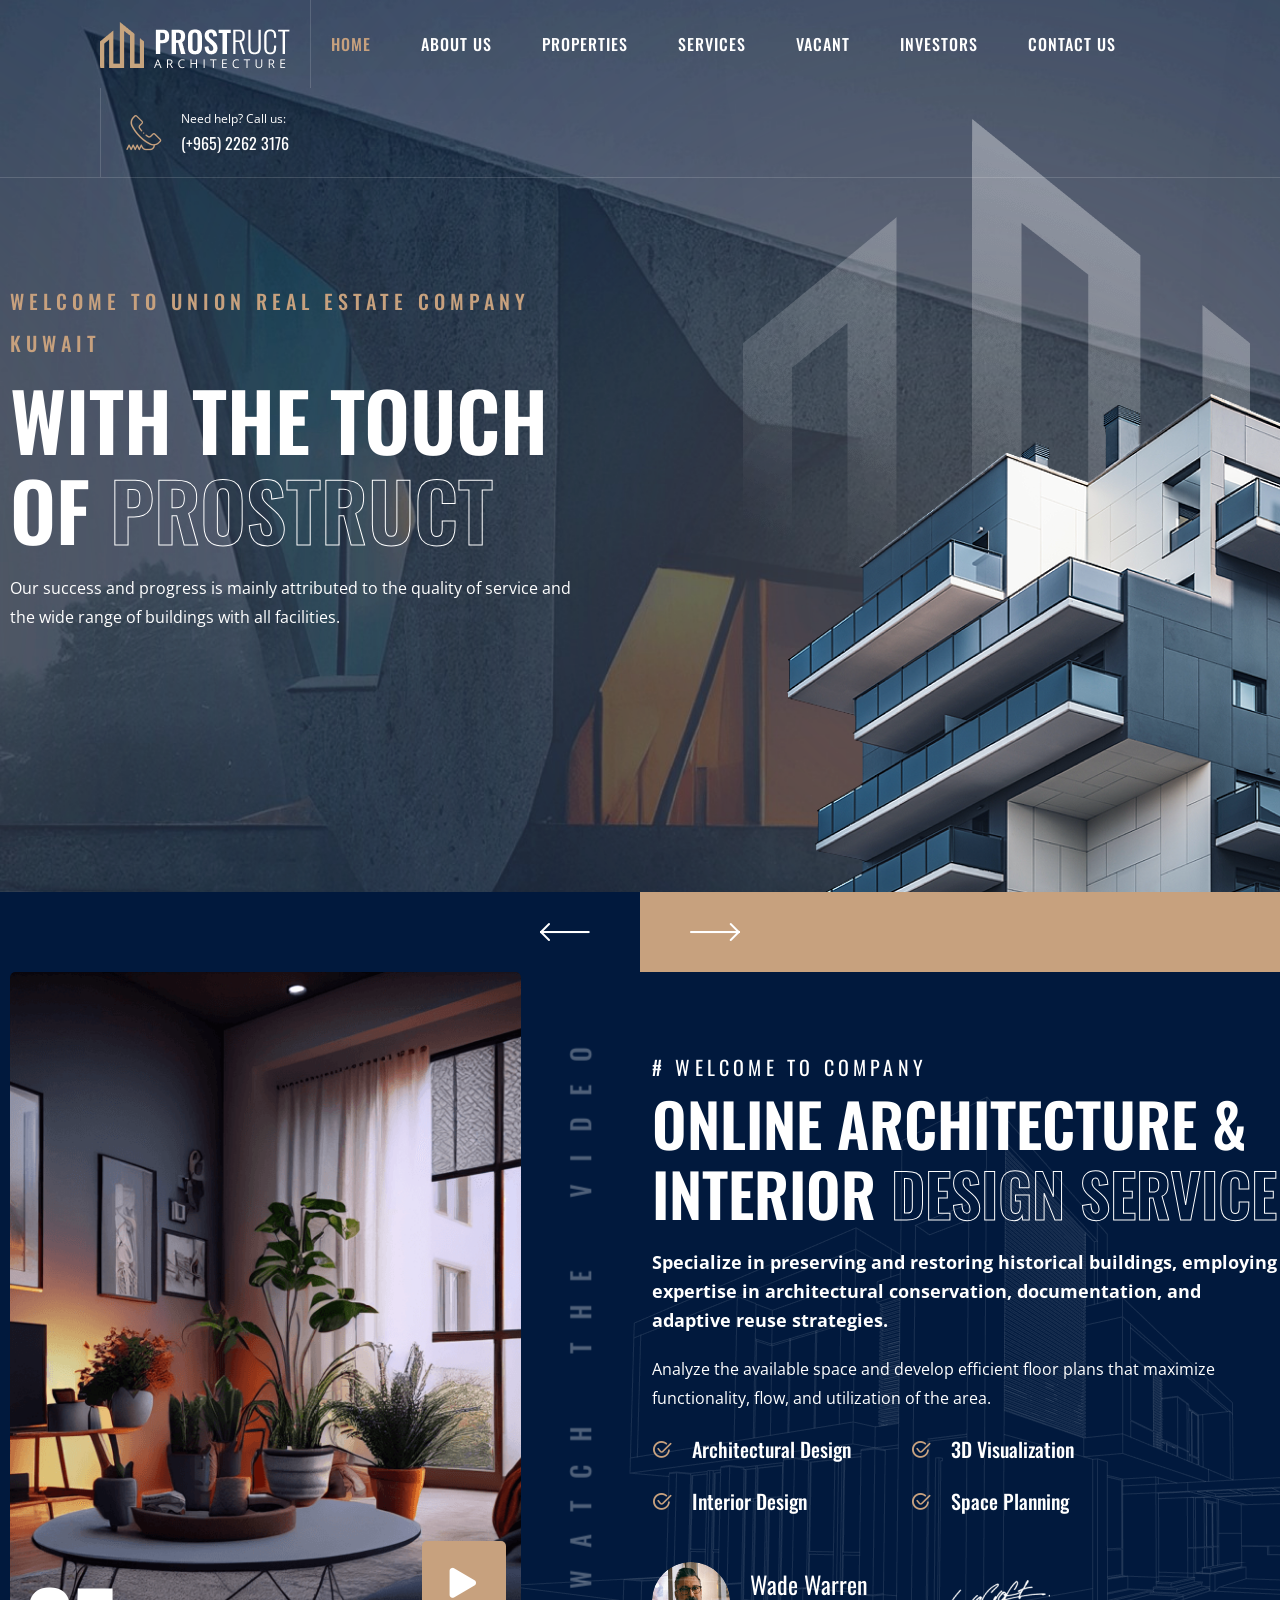
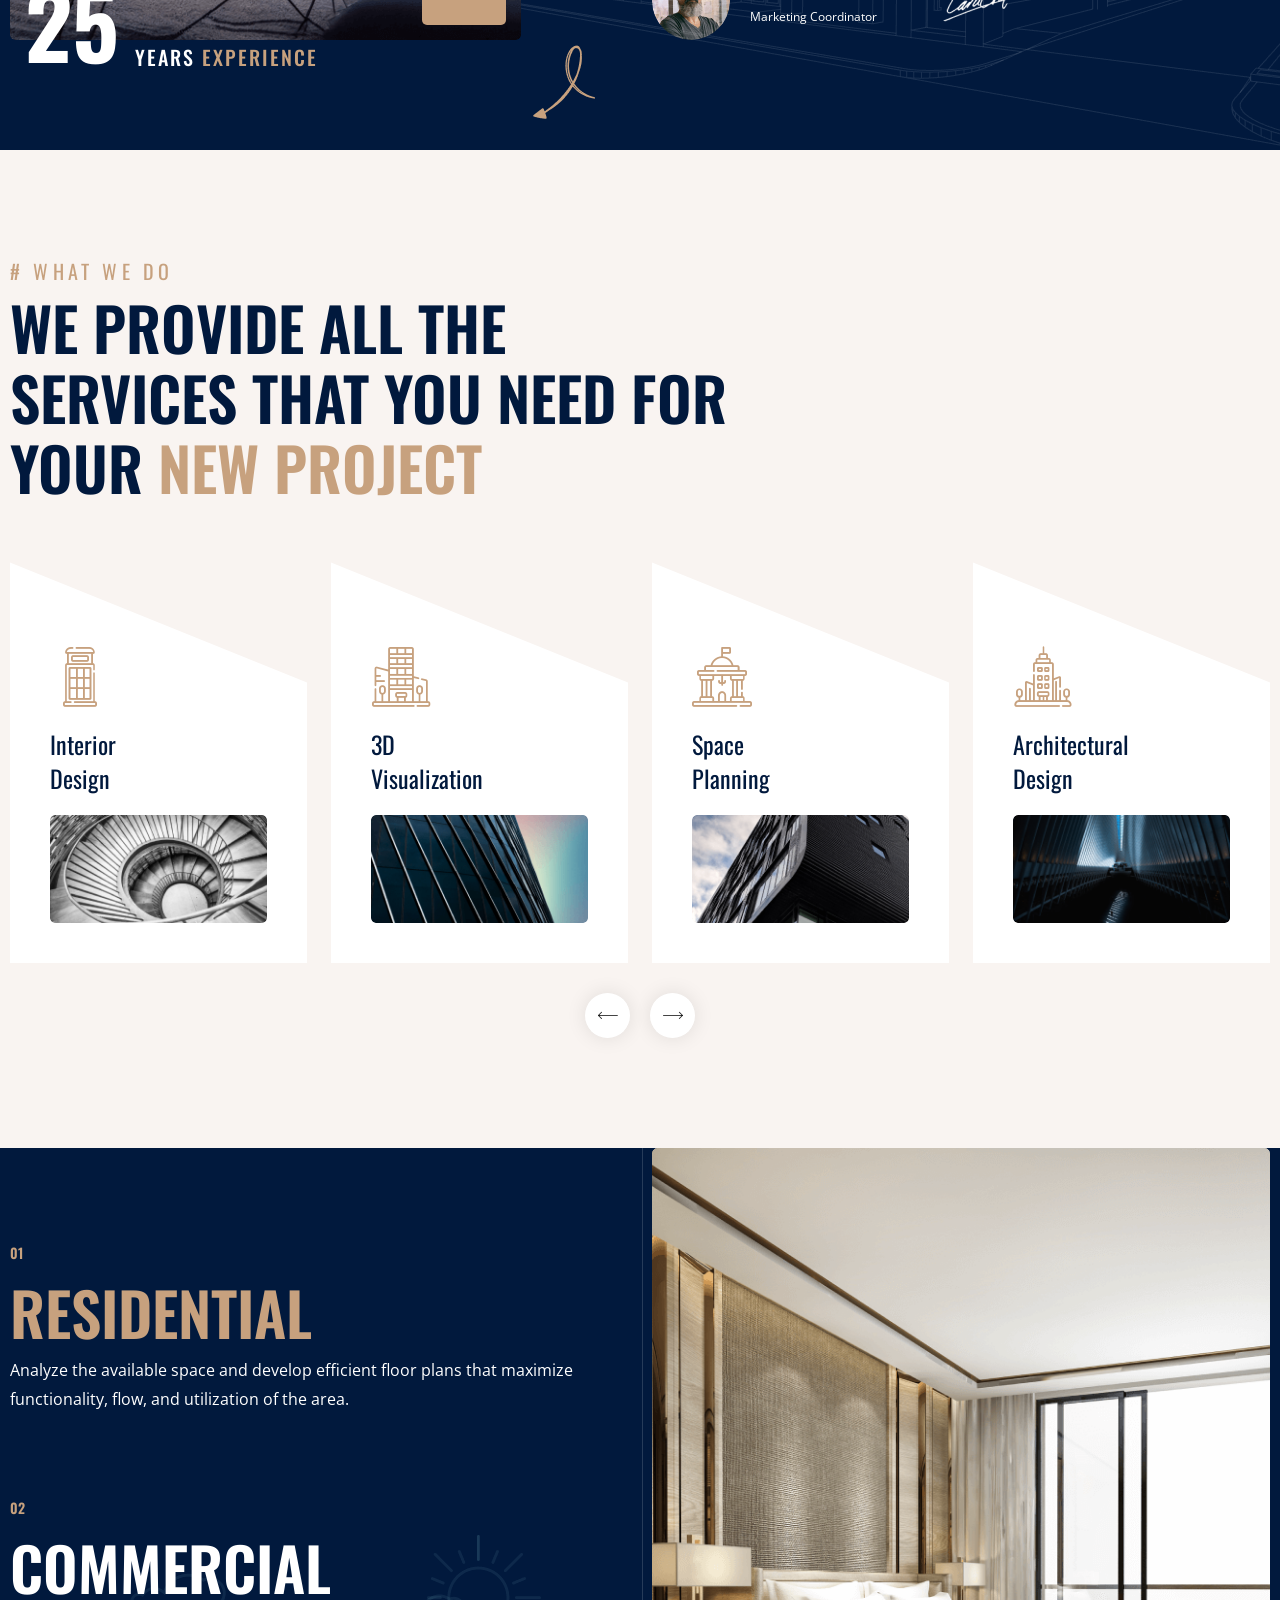
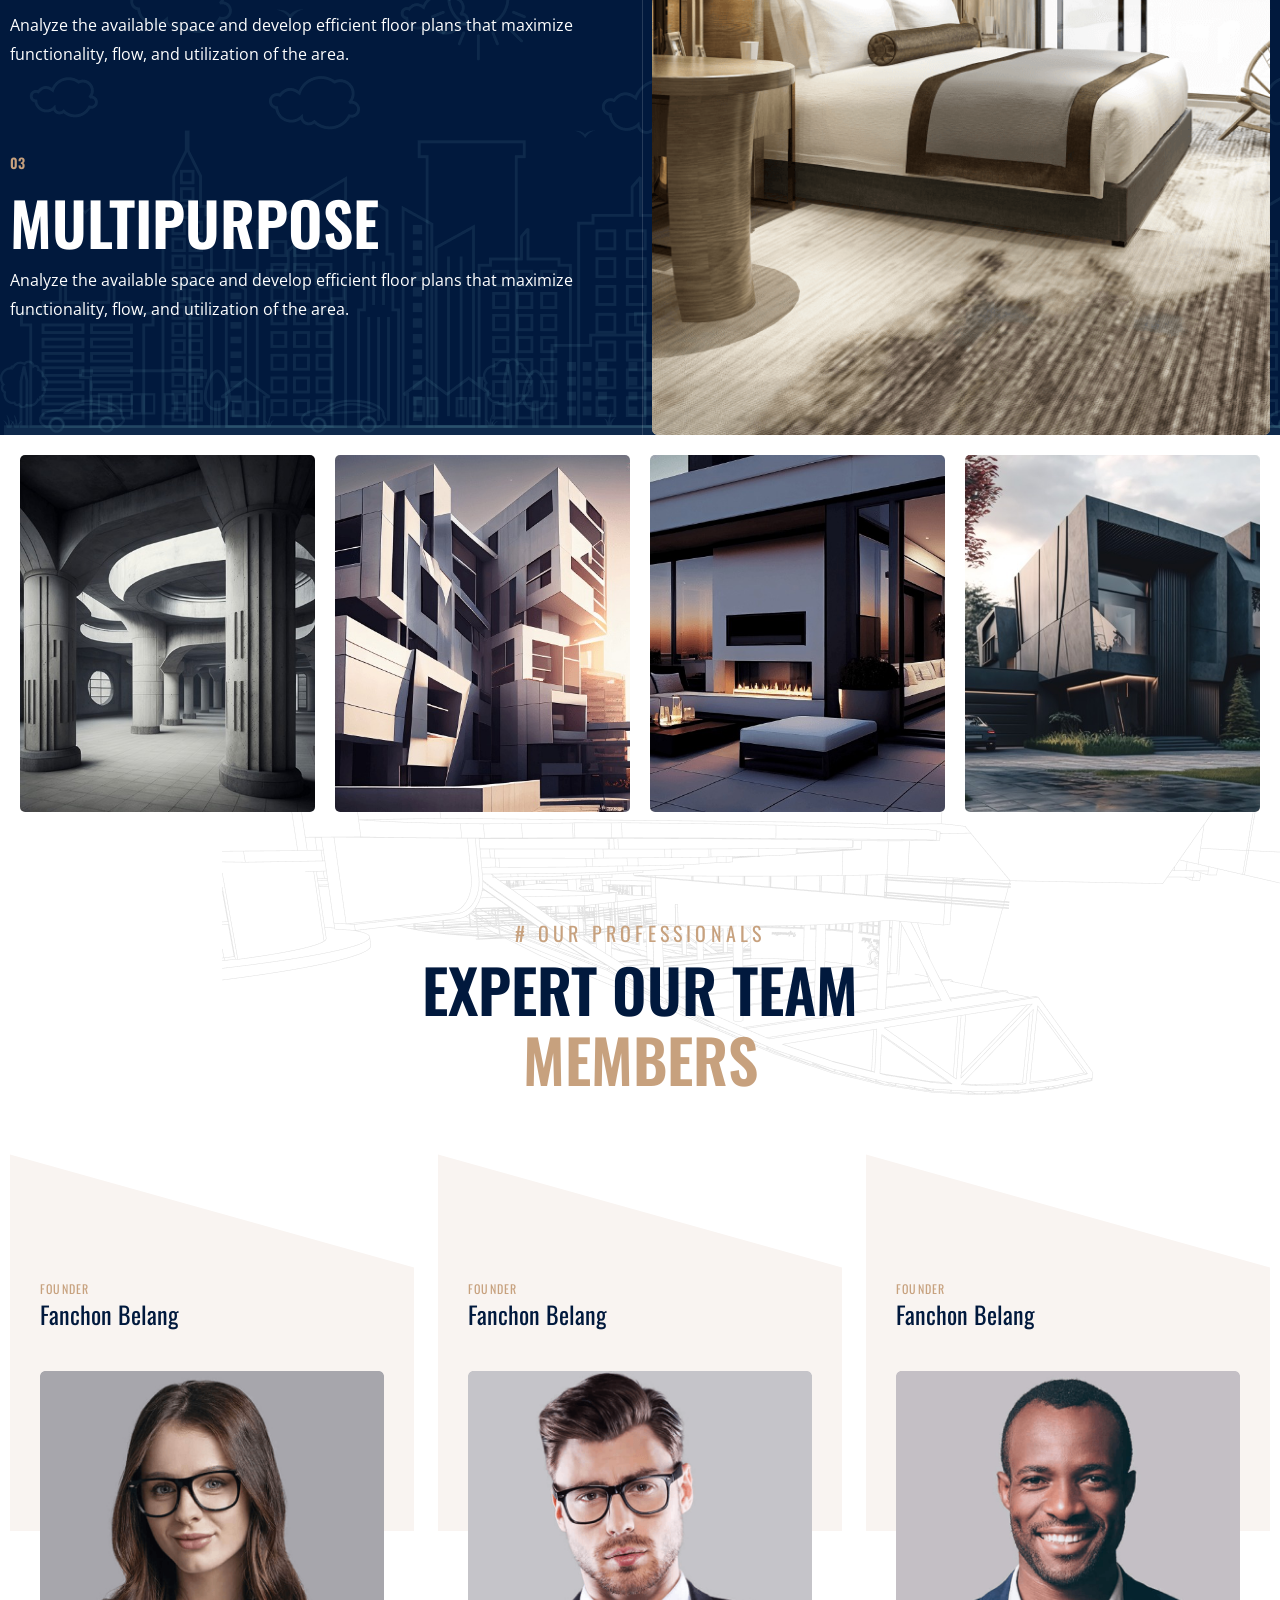
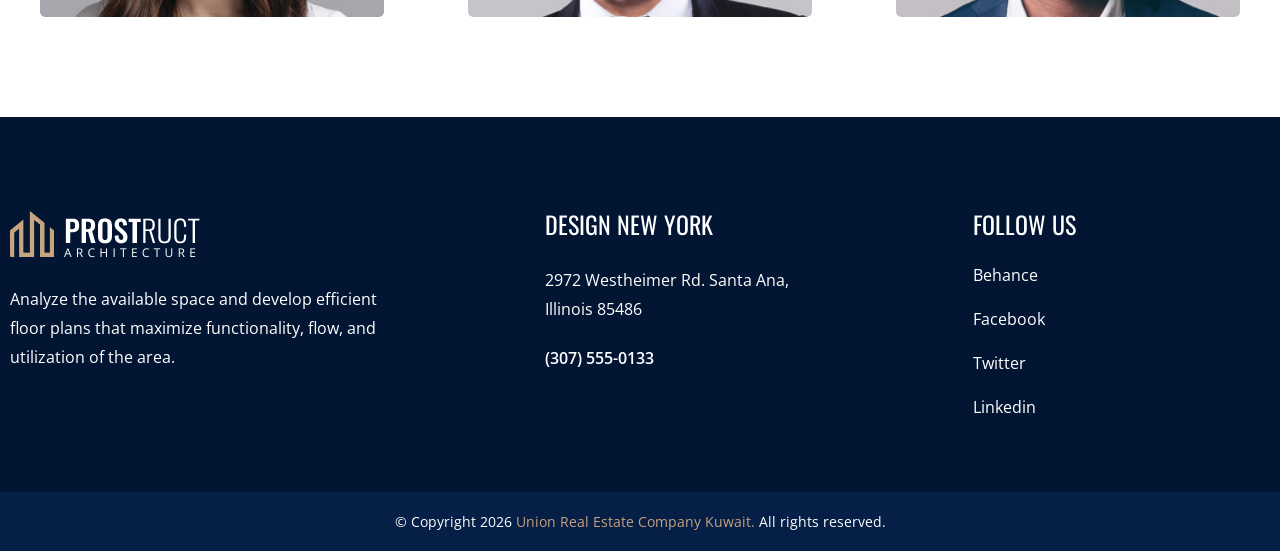
==== html/index.html @ 1178ba80 "update" ====
<!DOCTYPE html>
<html lang="en">
<head>
    <meta charset="utf-8">
    <meta http-equiv="X-UA-Compatible" content="IE=edge">
    <meta name="viewport" content="width=device-width, initial-scale=1.0, maximum-scale=1.0, user-scalable=0">

    <title>Union Real Estate Company - Kuwait</title>

    <!-- Fav Icon -->
    <link rel="icon" href="assets/images/fav-icon.png" type="image/x-icon">

    <!-- Stylesheets -->
    
    <link href="assets/css/flaticon.css" rel="stylesheet">
    <link href="assets/css/owl.css" rel="stylesheet">
    <link href="assets/css/bootstrap.css" rel="stylesheet">
    <link href="assets/css/animate.css" rel="stylesheet">
    <link href="assets/css/color.css" rel="stylesheet">
    <link href="assets/css/global.css" rel="stylesheet">
    <link href="assets/css/style.css" rel="stylesheet">
    <link href="assets/css/jquery.fancybox.min.css" rel="stylesheet">
    <link href="assets/css/responsive.css" rel="stylesheet">
    <link href="assets/css/font-awesome-all.css" rel="stylesheet">

    <!-- Google Fonts -->
    <link href="https://fonts.googleapis.com/css2?family=Oswald:wght@200;300;400;500;600;700&amp;display=swap" rel="stylesheet">
    <link href="https://fonts.googleapis.com/css2?family=Open+Sans:ital,wght@0,300;0,400;0,500;0,600;0,700;0,800;1,300;1,400;1,500;1,600;1,700;1,800&amp;display=swap" rel="stylesheet">

</head>

<!-- page wrapper -->
<body>
    <div class="boxed_wrapper home__one">
        
        <!-- preloader -->
        <div class="loader-wrap">
            <div class="preloader">
                
                <div id="handle-preloader" class="handle-preloader home-1">
                    <div class="loading">
                        <span></span>
                        <span></span>
                        <span></span>
                        <h2>URCKW</h2>
                    </div>
                </div>
            </div>
        </div>
        <!-- preloader end -->
        
        <!-- main header -->
        <header class="main-header style-one">
            <!-- header-lower -->
            <div class="header-lower">
                <div class="outer-box">
                    <div class="header___left">
                        <div class="logo-box">
                            <figure class="logo"><a href="index.html"><img src="assets/images/logo.png" alt=""></a></figure>
                        </div>
                        <div class="menu-area">
                            <!--Mobile Navigation Toggler-->
                            <div class="mobile-nav-toggler">
                                <i class="icon-bar"></i>
                                <i class="icon-bar"></i>
                                <i class="icon-bar"></i>
                            </div>
                            <nav class="main-menu navbar-expand-md navbar-light">
                                <div class="collapse navbar-collapse show clearfix" id="navbarSupportedContent">
                                    <ul class="navigation clearfix">
                                        <li><a href="index.html">Home</a></li>
                                        <li><a href="aboutus.html">About us</a></li>
                                        <li><a href="properties.html">Properties</a></li>
                                        <li><a href="services.html">Services</a></li>
                                        <li><a href="vacant.html">Vacant</a></li>
                                        <li><a href="investors.html">Investors</a></li>  
                                        <li><a href="contact.html">Contact us</a></li>     
                                    </ul>
                                </div>
                            </nav>
                        </div>
                    </div>
                    <div class="header__right">
                        <div class="header__right__button">
                            <div class="header__phone">
                                <div class="header__phone__icon">
                                    <i class="icon-57"></i>
                                </div>
                                <div class="header__phone__text">
                                    <span>Need help?  Call us: </span>
                                    <p>(+965) 2262 3176</p>  
                                </div>
                            </div>
                        </div>
                    </div>
                </div>
            </div>

            <!--sticky Header-->
            <div class="sticky-header">
                <div class="auto_container">
                    <div class="outer-box">
                        <div class="logo-box">
                            <figure class="logo"><a href="index.html"><img src="assets/images/logo.png" alt=""></a></figure>
                        </div>
                        <div class="menu-area">
                            <nav class="main-menu clearfix">
                                <!--Keep This Empty / Menu will come through Javascript-->
                            </nav>
                        </div>
                    </div>
                </div>
            </div>
        </header>
        <!-- main-header end -->

        <!-- Mobile Menu  -->
        <div class="mobile-menu">
            <div class="menu-backdrop"></div>
            <div class="close-btn"><i class="fas fa-times"></i></div>
            <nav class="menu-box">
                <div class="nav-logo"><a href="index.html"><img src="assets/images/logo.png" alt="" title=""></a></div>
                <div class="menu-outer"><!--Here Menu Will Come Automatically Via Javascript / Same Menu as in Header--></div>
                <div class="contact-info">
                    <h4>Contact Info</h4>
                    <ul>
                        <li>Chicago 12, Melborne City, USA</li>
                        <li><a href="tel:+8801682648101">+88 01682648101</a></li>
                        <li><a href="mailto:info@example.com">info@example.com</a></li>
                    </ul>
                </div>
                <div class="social-links">
                    <ul class="clearfix">
                        <li><a href="index.html"><span class="fab fa-twitter"></span></a></li>
                        <li><a href="index.html"><span class="fab fa-facebook-square"></span></a></li>
                        <li><a href="index.html"><span class="fab fa-pinterest-p"></span></a></li>
                        <li><a href="index.html"><span class="fab fa-instagram"></span></a></li>
                        <li><a href="index.html"><span class="fab fa-youtube"></span></a></li>
                    </ul>
                </div>
            </nav>
        </div>
        <!-- End Mobile Menu -->

        <!-- banner-one -->
        <section class="banner style__one" >
            <div class="banner-carousel owl-theme owl-carousel owl-dots-none" style="background-image: url(assets/images/banner/banner-01.jpg);">
                <div class="slide-item">
                    <div class="slide__item__content" >
                        <div class="banner__left__content">
                            <div class="container__xxl">
                                <div class="content-inner">
                                    <div class="col-xl-6">
                                        <div class="content__box">
                                            <div class="sub__title">
                                                <h6>welcome to Union Real Estate Company Kuwait</h6>
                                            </div>
                                            <h1>With The Touch <br> of <span>prostruct</span></h1>
                                            <p>Established to provide reliable, quality houses and services in the Kuwaiti Real Estate sector.</p>
                                        </div>
                                    </div>
                                </div>
                                <figure class="image-box style-two">
                                    <img src="assets/images/banner/shape-01.png" alt="">
                                </figure>  
                                <figure class="image-box style-one">
                                    <img src="assets/images/banner/banner-02.png" alt="">
                                </figure>  
                            </div>
                        </div>
                    </div>
                </div>
                <div class="slide-item">
                    <div class="slide__item__content">
                        <div class="banner__left__content">
                            <div class="container__xxl">
                                <div class="content-inner">
                                    <div class="col-xl-6">
                                        <div class="content__box">
                                            <div class="sub__title">
                                                <h6>welcome to Union Real Estate Company Kuwait</h6>
                                            </div>
                                            <h1>With The Touch <br> of <span>prostruct</span></h1>
                                            <p>Our success and progress is mainly attributed to the quality of service and the wide range of buildings with all facilities.</p>
                                        </div>
                                    </div>
                                </div>
                                <figure class="image-box style-two">
                                    <img src="assets/images/banner/shape-01.png" alt="">
                                </figure> 
                                <figure class="image-box style-one">
                                    <img src="assets/images/banner/banner-02.png" alt="">
                                </figure>    
                            </div>
                        </div>
                    </div>
                </div>
                <div class="slide-item">
                    <div class="slide__item__content">
                        <div class="banner__left__content">
                            <div class="container__xxl">
                                <div class="anim-icon">
                                    <div class="icon icons-1 "  style="background-image: url(assets/images/banner/shape-01.png);"></div>
                                </div>
                                <div class="content-inner">
                                    <div class="col-xl-6">
                                        <div class="content__box">
                                            <div class="sub__title">
                                                <h6>welcome to Union Real Estate Company Kuwait</h6>
                                            </div>
                                            <h1>With The Touch <br> of <span>prostruct</span></h1>
                                            <p>The high level of dedication and integrity offered to our clients resulted in expanding our business and focus towards new achievements.</p>
                                        </div>
                                    </div>
                                </div>
                                <figure class="image-box style-two">
                                    <img src="assets/images/banner/shape-01.png" alt="">
                                </figure> 
                                <figure class="image-box style-one">
                                    <img src="assets/images/banner/banner-02.png" alt="">
                                </figure>    
                            </div>
                        </div>
                    </div>
                </div>
            </div>
        </section>
        <!-- banner-one -->

        <!-- company-section -->
        <section class="company___section">
            <div class="anim-icon">
                <div class="parallax-scene parallax-scene-1" >
                    <div data-depth="0.30" class="icon layer-bg" style="background-image:url(assets/images/shapes/shape-01.png)"></div>
                </div>
            </div>
            <div class="auto_container">
                <div class="row">
                    <div class="col-lg-6 col-md-12">
                        <div class="row">
                            <div class="col-lg-10">
                                <div class="company___left">
                                    <div class="inner__box">
                                        <div class="image__box">
                                            <figure class="image">
                                                <img src="assets/images/resource/welcome.png" alt="">
                                            </figure>
                                        </div>
                                    </div>
                                    <div class="vedio__button">
                                        <a href="https://www.youtube.com/watch?v=qN3OueBm9F4&amp;feature=emb_title" class="lightbox-image video-btn" data-caption=""><span class="icon-63"></span></a>
                                    </div>
                                    <div class="year">
                                        <h1>25</h1>
                                        <h5>Years <span>Experience</span> </h5>
                                    </div>
                                </div>
                            </div>
                            <div class="col-lg-2 pl-0">
                                <div class="watch__right">
                                    <div class="watch__vedio">
                                        <h4>watch </h4>
                                        <h4> the </h4>
                                        <h4> Video</h4>
                                    </div>
                                    <div class="anim-icon">
                                        <div class="icon icons-1 float-bob-y" style="background-image: url(assets/images/icons/icon-01.png);"></div>
                                    </div>
                                </div>
                            </div>
                        </div>
                    </div>
                    <div class="col-lg-6 col-md-12 pr-0">
                        <div class="company___right__p">
                            <div class="company___right">
                                <div class="sub__title__one">
                                    <h6># welcome to company</h6>
                                </div>
                                <div class="main__title__one">
                                    <h2>Online architecture & interior <span>Design Service</span> </h2>
                                </div>
                                <div class="bold___text">
                                    <p>Specialize in preserving and restoring historical buildings, employing expertise in architectural conservation, documentation, and adaptive reuse strategies.</p>
                                </div>
                                <div class="normal__text">
                                    <p>Analyze the available space and develop efficient floor plans that maximize functionality, flow, and utilization of the area. </p>
                                </div>
                                <div class="desing__list">
                                    <ul>
                                        <li><i class="icon-43"></i> Architectural Design</li>
                                        <li><i class="icon-43"></i> Interior Design</li>
                                    </ul>
                                    <ul>
                                        <li><i class="icon-43"></i> 3D Visualization</li>
                                        <li><i class="icon-43"></i> Space Planning</li>
                                    </ul>
                                </div>
                                <div class="company__man__info">
                                    <div class="man__pic__name">
                                        <div class="man___image">
                                            <figure>
                                                <img src="assets/images/resource/man-01.png" alt="">
                                            </figure>
                                        </div>
                                        <div class="man__name">
                                            <h4>Wade Warren</h4>
                                            <p>Marketing Coordinator</p>
                                        </div>
                                    </div>
                                    <div class="man__signature">
                                        <figure>
                                            <img src="assets/images/resource/signature.png" alt="">
                                        </figure>
                                    </div>
                                </div>
                            </div>
                        </div>
                    </div>
                </div>
            </div>
        </section>
        <!-- company-section-end -->

        <!-- what-we-section -->
        <section class="what__we__do see__pad">
            <div class="auto_container">
                <div class="row">
                    <div class="col-lg-7 col-md-12 pr-0">
                        <div class="main__sub__title">
                            <h6># What We Do</h6>
                        </div>
                        <div class="main__title">
                            <h2>We provide all the services that you need for your <span> new project</span></h2>
                        </div>
                    </div>
                </div>
                <div class="what-carousel owl-carousel owl-theme  nav-style-one owl-loaded owl-drag">
                    <div class="what__content__data">
                        <div class="what__content">
                            <div class="what__icon">
                                <i class="icon-28"></i>
                            </div>
                            <div class="what___text">
                                <h4>Architectural <br> Design</h4>
                            </div>
                            <div class="what__image">
                                <figure>
                                    <img src="assets/images/resource/what-01.png" alt="">
                                </figure>
                            </div>
                            <div class="what__lower__content">
                                <a href="#"><i class="icon-60"></i></a>
                            </div>
                        </div>
                    </div>
                    <div class="what__content__data">
                        <div class="what__content">
                            <div class="what__icon">
                                <i class="icon-13"></i>
                            </div>
                            <div class="what___text">
                                <h4>Interior <br> Design </h4>
                            </div>
                            <div class="what__image">
                                <figure>
                                    <img src="assets/images/resource/what-02.png" alt="">
                                </figure>
                            </div>
                            <div class="what__lower__content">
                                <a href="#"><i class="icon-60"></i></a>
                            </div>
                        </div>
                    </div>
                    <div class="what__content__data">
                        <div class="what__content">
                            <div class="what__icon">
                                <i class="icon-47"></i>
                            </div>
                            <div class="what___text">
                                <h4>3D <br> Visualization </h4>
                            </div>
                            <div class="what__image">
                                <figure>
                                    <img src="assets/images/resource/what-03.png" alt="">
                                </figure>
                            </div>
                            <div class="what__lower__content">
                                <a href="#"><i class="icon-60"></i></a>
                            </div>
                        </div>
                    </div>
                    <div class="what__content__data">
                        <div class="what__content">
                            <div class="what__icon">
                                <i class="icon-45"></i>
                            </div>
                            <div class="what___text">
                                <h4>Space <br> Planning </h4>
                            </div>
                            <div class="what__image">
                                <figure>
                                    <img src="assets/images/resource/what-04.png" alt="">
                                </figure>
                            </div>
                            <div class="what__lower__content">
                                <a href="#"><i class="icon-60"></i></a>
                            </div>
                        </div>
                    </div>
                </div>
            </div>
        </section>
        <!-- what-we-section-end -->

        <!-- residential-tab-section -->
        <section class="residential__tab"> 
            <div class="anim-icon">
                <div class="icon__layer" style="background-image:url(assets/images/shapes/shape-02.png)"></div>
            </div>
            <div class="auto_container">
                <div class="tabs-box">
                    <div class="row">
                        <div class="col-lg-6 col-md-12">
                            <div class="tab-btn-box p_relative">
                                <ul class="tab-btns tab-buttons">
                                    <li >
                                        <h6>01</h6>
                                        <div class="tab-btn active-btn" data-tab="#tab-1">
                                            <h2> Residential </h2>
                                        </div>
                                        <div class="normal__text">
                                            <p>Analyze the available space and develop efficient floor plans that maximize functionality, flow, and utilization of the area. </p>
                                        </div>
                                    </li>
                                    <li>
                                        <h6>02</h6>
                                        <div class="tab-btn" data-tab="#tab-2">
                                            <h2> Commercial</h2>
                                        </div>
                                        <div class="normal__text">
                                            <p>Analyze the available space and develop efficient floor plans that maximize functionality, flow, and utilization of the area. </p>
                                        </div>
                                    </li>
                                    <li>
                                        <h6>03</h6>
                                        <div class="tab-btn" data-tab="#tab-3">
                                            <h2> Multipurpose </h2>
                                        </div>
                                        <div class="normal__text">
                                            <p>Analyze the available space and develop efficient floor plans that maximize functionality, flow, and utilization of the area. </p>
                                        </div>
                                    </li>
                                </ul>
                            </div>
                        </div>
                        <div class="col-lg-6 col-md-12">
                            <div class="tabs-content">
                                <div class="tab  active-tab" id="tab-1">
                                    <figure>
                                        <img src="assets/images/resource/tab-01.png" alt="">
                                    </figure>
                                </div>
                                <div class="tab" id="tab-2">
                                    <figure>
                                        <img src="assets/images/resource/tab-02.png" alt="">
                                    </figure>
                                </div>
                                <div class="tab" id="tab-3">
                                    <figure>
                                        <img src="assets/images/resource/tab-03.png" alt="">
                                    </figure>
                                </div>
                            </div>
                        </div>
                    </div>
                </div>
            </div>
        </section>
        <!-- residential-tab-section-end -->

        <!-- architecture-section -->
        <section class="architecture__section">
            <div class="architecture-carousel owl-carousel owl-theme  nav-style-one owl-loaded owl-drag">
                <div class="architecture__data">
                    <div class="architecture__content">
                        <figure>
                            <img src="assets/images/resource/architecture-01.jpg" alt="">
                        </figure>
                        <div class="architecture__lower">
                            <h1>01</h1>
                            <div class="architecture__last">
                                <h5>Architecture</h5>
                                <div class="lower___last">
                                    <h3>Urban design</h3>
                                    <a href="assets/images/resource/architecture-01.jpg" class="lightbox-image" data-fancybox="gallery"><i class="icon-61"></i></a>
                                </div>
                            </div>
                        </div>
                    </div>
                </div>
                <div class="architecture__data">
                    <div class="architecture__content">
                        <figure>
                            <img src="assets/images/resource/architecture-02.jpg" alt="">
                        </figure>
                        <div class="architecture__lower">
                            <h1>02</h1>
                            <div class="architecture__last">
                                <h5>Architecture</h5>
                                <div class="lower___last">
                                    <h3>Urban design</h3>
                                    <a href="assets/images/resource/architecture-02.jpg" class="lightbox-image" data-fancybox="gallery"><i class="icon-61"></i></a>
                                </div>
                            </div>
                        </div>
                    </div>
                </div>
                <div class="architecture__data">
                    <div class="architecture__content">
                        <figure>
                            <img src="assets/images/resource/architecture-03.jpg" alt="">
                        </figure>
                        <div class="architecture__lower">
                            <h1>03</h1>
                            <div class="architecture__last">
                                <h5>Architecture</h5>
                                <div class="lower___last">
                                    <h3>Urban design</h3>
                                    <a href="assets/images/resource/architecture-03.jpg" class="lightbox-image" data-fancybox="gallery"><i class="icon-61"></i></a>
                                </div>
                            </div>
                        </div>
                    </div>
                </div>
                <div class="architecture__data">
                    <div class="architecture__content">
                        <figure>
                            <img src="assets/images/resource/architecture-04.jpg" alt="">
                        </figure>
                        <div class="architecture__lower">
                            <h1>04</h1>
                            <div class="architecture__last">
                                <h5>Architecture</h5>
                                <div class="lower___last">
                                    <h3>Urban design</h3>
                                    <a href="assets/images/resource/architecture-04.jpg" class="lightbox-image" data-fancybox="gallery"><i class="icon-61"></i></a>
                                </div>
                            </div>
                        </div>
                    </div>
                </div>
            </div>
        </section>
        <!-- architecture-section-end -->

        <!-- team-section -->
        <section class="team__section p_relative see__pad">
            <div class="anim-icon">
                <div class="parallax-scene parallax-scene-2" >
                    <div data-depth="0.30" class="icon layer-bg" style="background-image:url(assets/images/shapes/shape-03.png)"></div>
                </div>
            </div>
            <div class="auto_container">
                <div class="col-lg-12 text-center">
                    <div class="main__sub__title">
                        <h6># Our Professionals</h6>
                    </div>
                    <div class="main__title">
                        <h2>Expert Our team <br> <span>members</span> </h2>
                    </div>
                </div>
                <div class="row">
                    <div class="col-lg-4 col-md-6 col-sm-12">
                        <div class="team__content">
                            <div class="team__data">
                                <div class="team__destination">
                                    <h6>Founder</h6>
                                </div>
                                <div class="team__name">
                                    <h5>Fanchon Belang</h5>
                                    <div class="team__media">
                                        <ul>
                                            <li><a href="#">Tw</a></li>
                                            <li><a href="#">FB</a></li>
                                            <li><a href="#">In</a></li>
                                        </ul>
                                    </div>
                                </div>
                            </div>
                            <div class="team__image">
                                <figure>
                                    <img src="assets/images/resource/team-02.png" alt="">
                                </figure>
                            </div>
                        </div>
                    </div>
                    <div class="col-lg-4 col-md-6 col-sm-12">
                        <div class="team__content">
                            <div class="team__data">
                                <div class="team__destination">
                                    <h6>Founder</h6>
                                </div>
                                <div class="team__name">
                                    <h5>Fanchon Belang</h5>
                                    <div class="team__media">
                                        <ul>
                                            <li><a href="#">Tw</a></li>
                                            <li><a href="#">FB</a></li>
                                            <li><a href="#">In</a></li>
                                        </ul>
                                    </div>
                                </div>
                            </div>
                            <div class="team__image">
                                <figure>
                                    <img src="assets/images/resource/team-03.png" alt="">
                                </figure>
                            </div>
                        </div>
                    </div>
                    <div class="col-lg-4 col-md-6 col-sm-12">
                        <div class="team__content">
                            <div class="team__data">
                                <div class="team__destination">
                                    <h6>Founder</h6>
                                </div>
                                <div class="team__name">
                                    <h5>Fanchon Belang</h5>
                                    <div class="team__media">
                                        <ul>
                                            <li><a href="#">Tw</a></li>
                                            <li><a href="#">FB</a></li>
                                            <li><a href="#">In</a></li>
                                        </ul>
                                    </div>
                                </div>
                            </div>
                            <div class="team__image">
                                <figure>
                                    <img src="assets/images/resource/team-01.png" alt="">
                                </figure>
                            </div>
                        </div>
                    </div>
                </div>
            </div>
        </section>
        <!-- team-section-end -->
        
        <!-- main-footer -->
        <footer class="main__footer p_relative style__two">
            <div class="main__footer__top">
                <div class="auto_container">
                    <div class="footer__content">
                        <div class="row ">
                            <div class="col-lg-4 col-md-6 colsm-12">
                                <div class="footer__left">
                                    <div class="footer__logo">
                                        <figure>
                                            <img src="assets/images/logo.png" alt="">
                                        </figure>
                                    </div>
                                    <div class="normal__text">
                                        <p>Analyze the available space and develop efficient floor plans that maximize functionality, flow, and utilization of the area. </p>
                                    </div>
                                </div>
                            </div>
                            <div class="col-lg-1"></div>
                            <div class="col-lg-3 col-md-6 colsm-12">
                                <div class="footer__middle">
                                    <div class="footer__title">
                                        <h4>Design New York</h4>
                                    </div>
                                    <div class="normal__text">
                                        <p>2972 Westheimer Rd. Santa Ana, Illinois 85486 </p>
                                    </div>
                                    <div class="phone">
                                        <a href="tell:(307)555-0133">(307) 555-0133</a>
                                    </div>
                                </div>
                            </div>
                            <div class="col-lg-1"></div>
                            <div class="col-lg-3 col-md-6 colsm-12">
                                <div class="footer__right">
                                    <div class="footer__title">
                                        <h4>Follow Us</h4>
                                    </div>
                                    <div class="footer__link">
                                        <ul>
                                            <li><a href="#">Behance</a></li>
                                            <li><a href="#">Facebook</a></li>
                                            <li><a href="#">Twitter</a></li>
                                            <li><a href="#">Linkedin</a></li>
                                        </ul>
                                    </div>
                                </div>
                            </div>
                        </div>
                    </div>
                </div>
            </div>
            <div class="footer_bottom p_relative">
                <div class="auto_container">
                    <div class="bottom_inner  p_relative">
                        <div class="copyright"><p> © Copyright 2026  <a href="index.html">Union Real Estate Company Kuwait.</a>  All rights reserved.</p></div>
                    </div>
                </div>
            </div>
        </footer>
        <!-- main-footer end -->

        <!--scroll to top-->
        <button class="scroll-top scroll-to-target" data-target="html">
            <span class="icon-58"></span>
        </button>
        <!--scroll to top end -->

        <!-- search-popup -->
        <div id="search-popup" class="search-popup">
            <div class="close-search"><i></i></div>
            <div class="popup-inner">
                <div class="overlay-layer"></div>
                <div class="search-form">
                    <form method="post" action="https://test.valorwide.com/prostruct/index.html">
                        <div class="form-group">
                            <fieldset>
                                <input type="search" class="form-control" name="search-input" value="" placeholder="Search Here" required >
                                <input type="submit" value="Search Now!" class="theme-btn style-four">
                            </fieldset>
                        </div>
                    </form>
                    <h3>Recent Search Keywords</h3>
                    <ul class="recent-searches">
                        <li><a href="index.html">Safety Tips</a></li>
                        <li><a href="index.html">Filteration</a></li>
                        <li><a href="index.html">Accessories</a></li>
                        <li><a href="index.html">Tools</a></li>
                        <li><a href="index.html">Design</a></li>
                    </ul>
                </div>
            </div>
        </div>
        <!-- search-popup end -->
    </div>


    <!-- jequery plugins -->
    <script src="assets/js/jquery.js"></script>
    <script src="assets/js/bootstrap.min.js"></script>
    <script src="assets/js/owl.js"></script>
    <script src="assets/js/wow.js"></script>
    <script src="assets/js/scrollbar.js"></script>
    <script src="assets/js/parallax.min.js"></script>
    <script src="assets/js/appear.js"></script>
    <script src="assets/js/jquery.fancybox.js"></script>

    <!-- main-js -->
    <script src="assets/js/script.js"></script>

</body><!-- End of .page_wrapper -->
</html>
---- html/assets/css/flaticon.css ----
@font-face {font-family: 'icomoon';src: url('../fonts/icomoon4502.eot?n6mycp');src: url('../fonts/icomoon4502.eot?n6mycp#iefix') format('embedded-opentype'), url('../fonts/icomoon4502.ttf?n6mycp') format('truetype'), url('../fonts/icomoon4502.woff?n6mycp') format('woff'), url('../fonts/icomoon4502.svg?n6mycp#icomoon') format('svg');font-weight: normal;font-style: normal;font-display: block;}[class^="icon-"], [class*=" icon-"] {font-family: 'icomoon' !important;speak: never;font-style: normal;font-weight: normal;font-variant: normal;text-transform: none;line-height: 1;-webkit-font-smoothing: antialiased;-moz-osx-font-smoothing: grayscale;}.icon-65:before {content: "\e940";}.icon-66:before {content: "\e941";}.icon-67:before {content: "\e942";}.icon-63:before {content: "\e93e";}.icon-57:before {content: "\e938";}.icon-64:before {content: "\e93f";}.icon-01:before {content: "\e900";}.icon-02:before {content: "\e901";}.icon-03:before {content: "\e902";}.icon-04:before {content: "\e903";}.icon-05:before {content: "\e904";}.icon-06:before {content: "\e905";}.icon-07:before {content: "\e906";}.icon-08:before {content: "\e907";}.icon-09:before {content: "\e908";}.icon-10:before {content: "\e909";}.icon-11:before {content: "\e90a";}.icon-12:before {content: "\e90b";}.icon-13:before {content: "\e90c";}.icon-14:before {content: "\e90d";}.icon-15:before {content: "\e90e";}.icon-16:before {content: "\e90f";}.icon-17:before {content: "\e910";}.icon-18:before {content: "\e911";}.icon-19:before {content: "\e912";}.icon-20:before {content: "\e913";}.icon-21:before {content: "\e914";}.icon-22:before {content: "\e915";}.icon-23:before {content: "\e916";}.icon-24:before {content: "\e917";}.icon-25:before {content: "\e918";}.icon-26:before {content: "\e919";}.icon-27:before {content: "\e91a";}.icon-28:before {content: "\e91b";}.icon-29:before {content: "\e91c";}.icon-30:before {content: "\e91d";}.icon-31:before {content: "\e91e";}.icon-32:before {content: "\e91f";}.icon-33:before {content: "\e920";}.icon-34:before {content: "\e921";}.icon-35:before {content: "\e922";}.icon-36:before {content: "\e923";}.icon-37:before {content: "\e924";}.icon-38:before {content: "\e925";}.icon-39:before {content: "\e926";}.icon-40:before {content: "\e927";}.icon-41:before {content: "\e928";}.icon-42:before {content: "\e929";}.icon-43:before {content: "\e92a";}.icon-44:before {content: "\e92b";}.icon-45:before {content: "\e92c";}.icon-46:before {content: "\e92d";}.icon-47:before {content: "\e92e";}.icon-48:before {content: "\e92f";}.icon-49:before {content: "\e930";}.icon-50:before {content: "\e931";}.icon-51:before {content: "\e932";}.icon-52:before {content: "\e933";}.icon-53:before {content: "\e934";}.icon-54:before {content: "\e935";}.icon-55:before {content: "\e936";}.icon-56:before {content: "\e937";}.icon-58:before {content: "\e939";}.icon-59:before {content: "\e93a";}.icon-60:before {content: "\e93b";}.icon-61:before {content: "\e93c";}.icon-62:before {content: "\e93d";}
---- html/assets/css/color.css ----
:root {
  --theme-color:#C7A17E;
  --primary-color:#01193D;
  --secondary-color:#FE6809;
  --white-color:#FFFFFF;
  --base-color:#666666;
  --higer-secondary-color:#454A53;


  --primary-font: 'Oswald', sans-serif;
  --secondary-font: 'Open Sans', sans-serif;
}

/* template-color */

.scroll-top{
  background: var(--theme-color);
}
.company___left .vedio__button a span {
  color: var(--white-color);
}
.main-menu .navigation > li > a:hover{
	color: var(--theme-color) !important;
}
.main-menu .navigation > li > ul > li > a:hover,
.main-menu .navigation > li > .megamenu li > a:hover{
  color: var(--white-color) !important;
}
.main-menu .navigation > li > ul > li > ul > li > a:hover{
  color: var(--white-color) !important;
}

.handle-preloader.home-1{
	background: var(--theme-color);;
}

.sticky-header{
  background: var(--primary-color);
}
.main-menu .navigation > li > ul > li:hover > a, 
.main-menu .navigation > li > .megamenu li:hover > a,
.main-header .sticky-header .main-menu .navigation > li ul li a:hover{
  color: var(--white-color) !important;
}

.main-header.style-one .menu-right-content .user-btn a,
.main-header.style-one .menu-right-content .cart-btn a{
  color: var(--white-color);
}
.main-menu .navigation > li > a{
  color:var(--primary-color);
}
.main-menu .navigation > li.current > a{
  color: var(--theme-color);
}

.main-menu .navigation > li > ul > li > a,
.main-menu .navigation > li > .megamenu li > a{
  color:var(--white-color);
}

.main-menu .navigation li.dropdown .dropdown-btn{
  color:#3b3b3b;
}
.menu-area .mobile-nav-toggler {
  color: #3786ff;
}
.menu-area .mobile-nav-toggler .icon-bar{
  background-color: var(--theme-color);
}
.main-header .sticky-header .main-menu .navigation > li ul li a{
  color: var(--white-color) !important;
}
.main-header.style-two .sticky-header .main-menu .navigation > li ul li a{
  color: var(--white-color) !important;
}
.main-header .sticky-header .main-menu .navigation > li a,
.main-header .sticky-header .main-menu .navigation > li a:before{
  color: var(--white-color) !important;
} 
.main-header .sticky-header .search-box-btn,
.main-header .sticky-header .cart-btn a,
.main-header .sticky-header .user-btn a{
  color: var(--white-color) !important;
}
.nav-outer .mobile-nav-toggler{
  color:#3786ff;
}
.mobile-menu .menu-backdrop{
  background: var(--primary-color);
}
.mobile-menu .menu-box{
  background: var(--primary-color);
}
.mobile-menu .close-btn {
  color: var(--white-color);
  border: 1px solid var(--white-color);
}
.mobile-menu .navigation li > a{
  color: var(--white-color);
}
.mobile-menu .navigation li > a:before{
  border-left:5px solid var(--white-color);
}
.mobile-menu .navigation li.dropdown .dropdown-btn span{
  color: var(--primary-color);
}
.mobile-menu .navigation li.dropdown .dropdown-btn{
  color: var(--primary-color);
  background: var(--white-color);
}
.mobile-menu .navigation li > a:hover{
  color: var(--white-color) !important;
}
.mobile-menu .navigation li.dropdown .dropdown-btn.open{
  background:var(--white-color); 
  color: var(--white-color);
}
.mobile-menu .social-links li a{
  color:var(--white-color);
}
.mobile-menu .contact-info h4 {
  color: var(--white-color);
}
.mobile-menu .contact-info ul li {
    color: rgba(255,255,255,0.80);
}
.mobile-menu .contact-info ul li a{
  color: rgba(255,255,255,0.80);
}
---- html/assets/css/global.css ----
/*** 

====================================================================
	Global Settings
====================================================================

***/

* {
  margin:0px;
  padding:0px;
  border:none;
  outline:none;
}


/*** 

====================================================================
  Global Settings
====================================================================

 ***/


body {
  font-size:16px;
  position: relative;
  color:var(--base-color);
  line-height:19px;
  font-weight:400;
  background:var(--primary-color);
  font-family: var(--primary-font);
  margin: 0 auto;
  background-size:cover;
  background-repeat:no-repeat;
  background-position:center top;
  -webkit-font-smoothing: antialiased;
}

.container__xxl{
  max-width:1390px;
  margin:0 auto;
  padding: 0px 10px;
}

.auto_container{
  max-width:1290px;
  margin:0 auto;
  padding: 0px 10px;
}

a{
  color: var(--white-color);
  text-decoration:none;
  transition:all 500ms ease;
  -moz-transition:all 500ms ease;
  -webkit-transition:all 500ms ease;
  -ms-transition:all 500ms ease;
  -o-transition:all 500ms ease;
}
a:hover{
  color: var(--theme-color) !important;
  text-decoration:none;
  outline:none;
}

input,button,select,textarea{
  font-weight: 400;
  font-size: 16px;
}

ul,li{
  list-style:none;
  padding:0px;
  margin:0px; 
}

input{
  transition: all 500ms ease;
}

button:focus,
input:focus,
textarea:focus{
  outline: none;
  box-shadow: none;
  transition: all 500ms ease;
}

p{
  position: relative;
  font-family: var(--secondary-font);
  font-style: normal;
  font-weight: 400;
  font-size: 16px;
  line-height: 29px;
  color: var(--base-color);
  margin-bottom: 0px;
  transition: all 500ms ease;
}
h1,h2,h3,h4,h5,h6{
  position:relative;
  font-family: var(--primary-font);
  font-style: normal;
  color: var(--primary-color);
  margin-bottom: 0px;
  transition: all 500ms ease;
}
.boxed_wrapper {
  overflow: hidden;
}
h1{
  font-weight: 800;
  font-size: 70px;
  line-height: 75px;
}
h2{
  font-weight: 600;
  font-size: 60px;
  line-height: 70px;
}
h3{
  font-weight: 500;
  font-size: 32px;
  line-height: 42px;
}
h4{
  font-weight: 700;
  font-size: 24px;
  line-height: 26px;
}
h5{
  font-weight: 700;
  font-size: 20px;
  line-height: 26px;
}
h6{
  font-weight: 500;
  font-size: 18px;
  line-height: 28px;
}
.banner .sub__title h6 {
  font-size: 20px;
  font-weight: 500;
  line-height: 42px;
  letter-spacing: 20.5px;
  text-transform: uppercase;
  color: #C7A17E;
}
.sub__title__one h6 {
  font-family: var(--primary-font);
  font-size: 20px;
  font-style: normal;
  font-weight: 400;
  line-height: 42px;
  letter-spacing: 4.2px;
  text-transform: uppercase;
  color: var(--white-color);
}
.main__title__one h2 {
  font-family: var(--primary-font);
  font-size: 60px;
  font-style: normal;
  font-weight: 600;
  line-height: 70px;
  text-transform: uppercase;
  color: var(--white-color);
}
.main__title__one h2 span{
  color: transparent;
  -webkit-text-stroke-width: 1px;
  -webkit-text-stroke-color: var(--white-color);
}
span {
  color: var(--theme-color);
}
.main__sub__title h6 {
  font-family: var(--primary-font);
  font-size: 20px;
  font-style: normal;
  font-weight: 400;
  line-height: 42px;
  letter-spacing: 4.2px;
  text-transform: uppercase;
  color: var(--theme-color);
}
.main__title h2 {
  font-family: var(--primary-font);
  font-size: 60px;
  font-style: normal;
  font-weight: 600;
  line-height: 70px;
  text-transform: uppercase;
  color: var(--primary-color);
}
.main__title h2 span{
  color: var(--theme-color);
}

.inner__box:hover img {
  transform: scale(1.2) rotate(1deg);
}
.inner__box:hover .image__box:before {
  left: 50%;
  -webkit-opacity: 1;
  -moz-opacity: 1;
  -khtml-opacity: 1;
  opacity: 1;
  right: 50%;
}
.inner__box:hover .image__box:after {
  bottom: 50%;
  -webkit-opacity: 1;
  -moz-opacity: 1;
  -khtml-opacity: 1;
  opacity: 1;
  top: 50%;
}
.inner__box .image__box:after {
  background: rgba(255, 255, 255, 0.5) none repeat scroll 0 0;
  bottom: 0;
  content: "";
  left: 0;
  -webkit-opacity: 0;
  -moz-opacity: 0;
  -khtml-opacity: 0;
  opacity: 0;
  position: absolute;
  -webkit-transition: all 700ms ease 0s;
  -o-transition: all 700ms ease 0s;
  transition: all 700ms ease 0s;
  right: 0;
  top: 0;
  z-index: 1;
}
.inner__box .image__box:before {
  background: rgba(255, 255, 255, 0.5) none repeat scroll 0 0;
  bottom: 0;
  content: "";
  left: 0;
  -webkit-opacity: 0;
  -moz-opacity: 0;
  -khtml-opacity: 0;
  opacity: 0;
  position: absolute;
  -webkit-transition: all 700ms ease 0s;
  -o-transition: all 700ms ease 0s;
  transition: all 700ms ease 0s;
  right: 0;
  top: 0;
  z-index: 1;
}
.inner__box {
  position: relative;
  display: block;
}
.inner__box .image__box{
  position: relative;
  display: block;
  overflow: hidden;
  border-radius: 5px;
}
/* Preloader */

.handle-preloader {
  align-items: center;
  -webkit-align-items: center;
  display: flex;
  display: -ms-flexbox;
  height: 100%;
  justify-content: center;
  -webkit-justify-content: center;
  position: fixed;
  left: 0;
  top: 0;
  width: 100%;
  z-index: 9999999;
}

.loading{
  position:relative;
  width:300px;
  height:300px;
  display:flex;
  justify-content:center;
  align-items:center;
}
.loading span{
  position:absolute;
  top:0;
  left:0;
  width:100%;
  height:100%;
  border:2px solid var(--white-color);
  pointer-events: none;
  animation: animate 5s linear infinite;
}
.loading span:nth-child(1)
{
  border-radius:60% 40% 21% 79% / 35% 55% 45% 65%  ;
}
.loading span:nth-child(2)
{
  animation-direction:reverse;
  border-radius:50% 50% 51% 49% / 68% 68% 32% 32%;
}
.loading span:nth-child(3)
{
  animation-duration:3s;
  border-radius:32% 68% 32% 68% / 43% 47% 53% 57%;
}
@keyframes animate{
  0%{
   transform:rotate(0deg);
  }
  100%{
    transform:rotate(360deg);
  }
}
.loading h2{
  color:var(--white-color);
  font-weight:700;
  font-size: 40px;
}

::placeholder {
  color: rgba(255, 255, 255, 0.3);
}
:-ms-input-placeholder {
  color: rgba(255, 255, 255, 0.3);
}
::-ms-input-placeholder {
  color: rgba(255, 255, 255, 0.3);
}


/* accordion */

.accordion-box.alt .block {
  padding-bottom: 10px;
}
.accordion-box .block .acc-btn {
  background: var(--white-color);
  border: 1px solid #E0E0E0;
  box-shadow: 0px 4px 20px rgb(0 0 0 / 5%);
  border-radius: 20px;
  position: relative;
  cursor: pointer;
  align-items: center;
  display: flex;
  justify-content: space-between;
  padding: 23px 30px;
  font-family: var(--secondary-font);
  font-style: normal;
  font-weight: 700;
  font-size: 18px;
  line-height: 28px;
  transition: all 500ms ease;
  -ms-transition: all 500ms ease;
  -o-transition: all 500ms ease;
  -moz-transition: all 500ms ease;
  -webkit-transition: all 500ms ease;
}
.accordion-box .block .icon-outer {
  position: absolute;
  font-size: 15px;
  align-items: center;
  display: flex;
  right: 0px;
  transition: all 500ms ease;
  -moz-transition: all 500ms ease;
  -webkit-transition: all 500ms ease;
  -ms-transition: all 500ms ease;
  -o-transition: all 500ms ease;
}
.accordion-box .block .icon-outer .icon-icon-38 {
  opacity: 1;
  display: flex;
  justify-content: center;
  align-items: center;
  border-radius: 50%;
  width: 40px;
  height: 40px;
  position: absolute;
  right: 30px;
  background: #F2F2F2;
  border: 1px solid rgba(0, 0, 0, 0.05);
}
.accordion-box .block .icon-outer .icon-icon-11 {
  opacity: 0;
  font-weight: 300;
  position: relative;
  right: 30px;
  width: 40px;
  height: 40px;
  background: var(--theme-color);
  color: var(--white-color);
  align-items: center;
  justify-content: center;
  display: flex;
  border-radius: 50%;
  position: absolute;
}
.accordion-box .block .acc-btn.active .icon-outer .icon-icon-11 {
  opacity: 1;
}
.accordion-box .block .acc-btn.active .icon-outer .icon-icon-38 {
  opacity: 0;
}
.accordion-box .block .acc-content {
  position: relative;
  display: none;
  border: 1px solid #E0E0E0;
  border-radius: 0px 0px 20px 20px;
  border-top: none;
  background-color: var(--white-color);
}
.accordion-box .block .acc-content .content-text {
  padding-bottom: 6px;
}
.accordion-box .block .acc-content.current {
  display: block;
}
.accordion-box .block .content {
  position: relative;
  font-size: 16px;
  padding: 0px 23px 23px;
}
.accordion-box .block .content .text {
  font-size: 16px;
  line-height: 28px;
  color: var(--white-color);
  font-weight: 400;
  margin-bottom: 0;
}
.accordion-box .block .content p:last-child {
  margin-bottom: 0px;
}
.accordion-box .block .acc-btn.active {
  border-radius: 20px 20px 0px 0px;
  border-bottom: none;
  box-shadow:none;
}
.accordion-box .block .content li span {
  color: var(--higer-secondary-color);
}
/* accordion end */

/* tab */
.tabs-box .tab{
  position:relative;
  display:none;
  transition: all 900ms ease;
  -moz-transition: all 900ms ease;
  -webkit-transition: all 900ms ease;
  -ms-transition: all 900ms ease;
  -o-transition: all 900ms ease;
}
.tabs-box .tab.active-tab{
  display:block;  
}
.tabs-box .tab{
  -webkit-clip-path: inset(0 0 0 100%);
  clip-path: inset(0 100% 0 0);
  transition: -webkit-clip-path 0s .8s;
  transition: clip-path 0s .8s;
  transition: clip-path 0s .8s,-webkit-clip-path 0s .8s;
}
.tabs-box .tab.active-tab{
  -webkit-clip-path: inset(0 0 0 0);
  clip-path: inset(0 0 0 0);
  transition: -webkit-clip-path .8s cubic-bezier(.65,0,.35,1);
  transition: clip-path .8s cubic-bezier(.65,0,.35,1);
  transition: clip-path .8s cubic-bezier(.65,0,.35,1),-webkit-clip-path .8s cubic-bezier(.65,0,.35,1);
}

.tab-two {
  display: none;
}
.tab-two.active-tab {
  display: block;
}
/* tab end */
@media screen and (max-width: 767px) {
  .handle-preloader .animation-preloader .spinner {
    height: 8em;
    width: 8em;
  }
}
@media screen and (max-width: 500px) {
  .handle-preloader .animation-preloader .spinner {
    height: 7em;
    width: 7em;
  }
  .handle-preloader .animation-preloader .txt-loading .letters-loading {
    font-size: 40px; 
    letter-spacing: 10px;
  }
}
.sidebar-from .btn-two:before {
  background: #fff;
}
.sidebar-from .btn-two:hover {
  color: var(--primary-color) !important;
}
.form-group{
  margin-bottom: 20px;
}
label{
  margin-bottom: 0px;
}
.centred{
  text-align: center;
}

.pull-left{
  float: left;
}

.pull-right{
  float: right;
}

figure{
  margin: 0px;
}

img {
  display: inline-block;
  max-width: 100%;
  border-radius: 5px;
  height: auto;
  transition-delay: .1s;
  transition-timing-function: ease-in-out;
  transition-duration: .7s;
  transition-property: all;
}


.parallax-scene {
  position: absolute;
  right: 0;
  bottom: 0;
  width: 100%;
  height: 100%;
} 

/* carousel-btn */

.carousel-btn-one .owl-nav{
  display: flex;
}

.carousel-btn-one .owl-dots{
  display: none;
}
.carousel-btn-one .owl-nav .owl-next,
.carousel-btn-one .owl-nav .owl-prev {
  width: 40px;
  height: 40px;
  background: var(--white-color);
  box-shadow: 0px 4px 20px rgb(0 0 0 / 10%);
  display: flex;
  justify-content: center;
  align-items: center;
  cursor: pointer;
  transition: all 500ms ease;
}
.carousel-btn-one .owl-nav .owl-next span,
.carousel-btn-one .owl-nav .owl-prev span{
  color: var(--secondary-color);
  transition: all 500ms ease;
}
.carousel-btn-one .owl-nav .owl-next:hover span,
.carousel-btn-one .owl-nav .owl-prev:hover span{
  color:var(--white-color);
}
.carousel-btn-one .owl-nav .owl-next:hover,
.carousel-btn-one .owl-nav .owl-prev:hover {
  background: var(--secondary-color);
}

.carousel-btn-two .owl-dots {
  display: flex;
  justify-content: center;
  align-items: center;
}
.carousel-btn-two .owl-dots .owl-dot span {
  width: 15px;
  height: 15px;
  border-radius: 50%;
}
.carousel-btn-two .owl-dots .owl-dot.active span {
  width: 20px;
  height: 20px;
  border-radius: 50%;
}
.owl-dots{
  display: none;
}
/** theme-btn end **/

::-webkit-input-placeholder { /* Chrome/Opera/Safari */
  color: var(--white-color);
}
::-moz-placeholder { /* Firefox 19+ */
  color: var(--white-color);
}
:-ms-input-placeholder { /* IE 10+ */
  color: var(--white-color);
}
:-moz-placeholder { /* Firefox 18- */
  color: var(--white-color);
}

.pagination{
  position: relative;
  display: block;
  padding-top: 60px;
}
.pagination li a span {
  font-weight: 700;
  vertical-align: middle;
}
.pagination li a:hover span {
  color: var(--white-color);
}
.p_relative{
  position: relative;
}
.p_absolute{
  position: absolute;
}

.pagination li{
  display: inline-block;
  margin: 0px 0px;
  padding-right: 15px;
}
.pagination li:last-child{
  padding-right: 0px;
}

.pagination li a{
  position: relative;
  display: inline-block;
  font-family: var(--primary-font);
  font-style: normal;
  font-weight: 700;
  font-size: 16px;
  line-height: 29px;
  color: var(--theme-color);
  background: transparent;
  z-index: 1;
  transition: all 500ms ease;
  border: 1px solid var(--theme-color);
  padding: 10px 20px;
}

.pagination li a:hover,
.pagination li a.active{
  color: var(--white-color) !important;
  background: var(--theme-color);
}

.sec-pad{
  padding: 114px 0px 120px 0px !important;
}

.sec-pad-2{
  padding: 120px 0px;
}
.owl-nav {
  display: none;
}
.scroll-top{
  width: 60px;
  height: 60px;
  line-height: 60px;
  position: fixed;
  bottom: 105%;
  right: 30px;
  font-size: 20px;
  z-index: 99;
  text-align: center;
  display: flex;
  align-items: center;
  justify-content: center;
  cursor: pointer;
  border-radius: 50%;
  transition: .5s ease;
}
.scroll-top.scroll-to-target span {
  color: var(--white-color);
}
.scroll-top.scroll-to-target {
  transform: rotate(-90deg);
}
.scroll-top.open {
  bottom: 50px;
  z-index: 9999;
}
.scroll-top:before , .scroll-top:after {
  width: 100%;
  height: 100%;
  border-radius: 50%;
  background: transparent;
  position: absolute;
  top: 50%;
  left: 50%;
  -webkit-transform: translate(-50%, -50%);
  transform: translate(-50%, -50%);
  -webkit-animation-delay: .9s;
  animation-delay: .9s;
  content: "";
  position: absolute;
  -webkit-box-shadow: 0 0 0 0 var(--theme-color);
  box-shadow: 0 0 0 0 var(--theme-color);
  -webkit-animation: ripple 3s infinite;
  animation: ripple 3s infinite;
  -webkit-transition: all .4s ease;
  transition: all .4s ease;
}
.scroll-top:after {
  -webkit-animation-delay: .6s;
  animation-delay: .6s;
}
.scroll-top:hover{
  background: var(--primary-color);
  transform: rotate(270deg);
}
a:hover span {
  color: var(--white-color);
}

.sec-title{
  position: relative;
  display: block;
}
.sec-title h2{
  position: relative;
}
.sec-title h2 span{
  font-weight: 300;
}
.sec-title h2:after {
  position: absolute;
  content: "";
  width: 220px;
  height: 41px;
  display: block;
  background-image: url(../images/icons/title-icon.html);
  top: 100%;
  transition: all 500ms ease;
  background-repeat: no-repeat;
}
.sec-title.text-center h2:after {
  left: 50%;
  transform: translate(-50%);
}

.cloud-one {
  -webkit-animation: cloud_c 7s linear infinite;
  -o-animation: cloud_c 7s linear infinite;
  animation: cloud_c 7s linear infinite;
}
.cloud-two {
  -webkit-animation: cloud_b 10s linear infinite;
  -o-animation: cloud_b 10s linear infinite;
  animation: cloud_b 10s linear infinite;
}
.cloud-three {
  -webkit-animation: cloud_a 10s linear infinite;
  -o-animation: cloud_a 10s linear infinite;
  animation: cloud_a 10s linear infinite;
}

.float-bob-y {
  animation-name: float-bob-y;
  animation-duration: 2s;
  animation-iteration-count: infinite;
  animation-timing-function: linear;
  -webkit-animation-name: float-bob-y;
  -webkit-animation-duration: 2s;
  -webkit-animation-iteration-count: infinite;
  -webkit-animation-timing-function: linear;
  -moz-animation-name: float-bob-y;
  -moz-animation-duration: 2s;
  -moz-animation-iteration-count: infinite;
  -moz-animation-timing-function: linear;
  -ms-animation-name: float-bob-y;
  -ms-animation-duration: 2s;
  -ms-animation-iteration-count: infinite;
  -ms-animation-timing-function: linear;
  -o-animation-name: float-bob-y;
  -o-animation-duration: 2s;
  -o-animation-iteration-count: infinite;
  -o-animation-timing-function: linear;
}

.float-bob-x{
  animation-name: float-bob-x;
  animation-duration: 15s;
  animation-iteration-count: infinite;
  animation-timing-function: linear;
  -webkit-animation-name: float-bob-x;
  -webkit-animation-duration: 15s;
  -webkit-animation-iteration-count: infinite;
  -webkit-animation-timing-function: linear;
  -moz-animation-name: float-bob-x;
  -moz-animation-duration: 15s;
  -moz-animation-iteration-count: infinite;
  -moz-animation-timing-function: linear;
  -ms-animation-name: float-bob-x;
  -ms-animation-duration: 15s;
  -ms-animation-iteration-count: infinite;
  -ms-animation-timing-function: linear;
  -o-animation-name: float-bob-x;
  -o-animation-duration: 15s;
  -o-animation-iteration-count: infinite;
  -o-animation-timing-function: linear;
}

.float-bob-x-2{
  animation-name: float-bob-x;
  animation-duration: 25s;
  animation-iteration-count: infinite;
  animation-timing-function: linear;
  -webkit-animation-name: float-bob-x;
  -webkit-animation-duration: 25s;
  -webkit-animation-iteration-count: infinite;
  -webkit-animation-timing-function: linear;
  -moz-animation-name: float-bob-x;
  -moz-animation-duration: 25s;
  -moz-animation-iteration-count: infinite;
  -moz-animation-timing-function: linear;
  -ms-animation-name: float-bob-x;
  -ms-animation-duration: 25s;
  -ms-animation-iteration-count: infinite;
  -ms-animation-timing-function: linear;
  -o-animation-name: float-bob-x;
  -o-animation-duration: 25s;
  -o-animation-iteration-count: infinite;
  -o-animation-timing-function: linear;
}

.rotate-me {
  animation-name: rotateme;
  animation-duration: 30s;
  animation-iteration-count: infinite;
  animation-timing-function: linear;
  -webkit-animation-name: rotateme;
  -webkit-animation-duration: 30s;
  -webkit-animation-iteration-count: infinite;
  -webkit-animation-timing-function: linear;
  -moz-animation-name: rotateme;
  -moz-animation-duration: 30s;
  -moz-animation-iteration-count: infinite;
  -moz-animation-timing-function: linear;
  -ms-animation-name: rotateme;
  -ms-animation-duration: 30s;
  -ms-animation-iteration-count: infinite;
  -ms-animation-timing-function: linear;
  -o-animation-name: rotateme;
  -o-animation-duration: 30s;
  -o-animation-iteration-count: infinite;
  -o-animation-timing-function: linear;
}

.rotate-me-2 {
  animation-name: rotateme-2;
  animation-duration: 30s;
  animation-iteration-count: infinite;
  animation-timing-function: linear;
  -webkit-animation-name: rotateme-2;
  -webkit-animation-duration: 30s;
  -webkit-animation-iteration-count: infinite;
  -webkit-animation-timing-function: linear;
  -moz-animation-name: rotateme-2;
  -moz-animation-duration: 30s;
  -moz-animation-iteration-count: infinite;
  -moz-animation-timing-function: linear;
  -ms-animation-name: rotateme-2;
  -ms-animation-duration: 30s;
  -ms-animation-iteration-count: infinite;
  -ms-animation-timing-function: linear;
  -o-animation-name: rotateme-2;
  -o-animation-duration: 30s;
  -o-animation-iteration-count: infinite;
  -o-animation-timing-function: linear;
}

/** check-box **/

.check-box input {
  display: none;
}

.check-box{
  margin-bottom: 9px;
}

.check-box:last-child{
  margin-bottom: 0px;
}

.check-box label {
  position: relative;
  font-size: 16px;
  line-height: 26px;
  color: #141417;
  padding-left: 45px;
  display: inline-block;
  cursor: pointer;
  margin-bottom: 0px;
  transition: all 500ms ease;
}
.check-box input:checked + label{
  color: #1e2c36;
}
.check-box input {
  display: none !important;
}
.check-box label:before{
  position: absolute;
  content: '';
  left: 0px;
  top: 0;
  width: 25px;
  height: 25px;
  border-style: solid;
  border-width: 1px;
  border-color: #dedede;
  border-radius: 3px;
}
 .check-box input:checked + label:after {
  background: var(--secondary-color);
}
.check-box label:after {
  position: absolute;
  content: '\f00c';
  font-family: 'Font Awesome 5 Pro';
  font-size: 9px;
  left: 0px;
  top: 0px;
  width: 25px;
  height: 25px;
  line-height: 17px;
  color: var(--white-color);
  padding-top: 5px;
  opacity: 0;
  font-weight: 400;
  text-align: center;
  border-radius: 3px;
}

.check-box input:checked + label:after {
  opacity: 1;
}



/* padding */
.see__pad{
  padding:140px 0px;
}
/* margin */

.mt-5 {
	margin-top: 5px !important;
}

.mt-10 {
	margin-top: 10px !important;
}

.mt-15 {
	margin-top: 15px !important;
}

.mt-20 {
	margin-top: 20px !important;
}

.mt-25 {
	margin-top: 25px !important;
}

.mt-30 {
	margin-top: 30px !important;
}

.mt-35 {
	margin-top: 35px !important;
}

.mt-40 {
	margin-top: 40px !important;
}

.mt-45 {
	margin-top: 45px !important;
}

.mt-50 {
	margin-top: 50px !important;
}

.mt-55 {
	margin-top: 55px !important;
}

.mt-60 {
	margin-top: 60px !important;
}

.mt-65 {
	margin-top: 65px !important;
}

.mt-70 {
	margin-top: 70px !important;
}

.mt-75 {
	margin-top: 75px !important;
}

.mt-80 {
	margin-top: 80px !important;
}

.mb-5 {
	margin-bottom: 5px !important;
}

.mb-10 {
	margin-bottom: 10px !important;
}

.mb-15 {
	margin-bottom: 15px !important;
}

.mb-20 {
	margin-bottom: 20px !important;
}

.mb-25 {
	margin-bottom: 25px !important;
}

.mb-30 {
	margin-bottom: 30px !important;
}

.mb-35 {
	margin-bottom: 35px !important;
}

.mb-40 {
	margin-bottom: 40px !important;
}

.mb-45 {
	margin-bottom: 45px !important;
}

.mb-50 {
	margin-bottom: 50px !important;
}

.mb-55 {
	margin-bottom: 55px !important;
}

.mb-60 {
	margin-bottom: 60px !important;
}

.mb-65 {
	margin-bottom: 65px !important;
}

.mb-70 {
	margin-bottom: 70px !important;
}

.mb-75 {
	margin-bottom: 75px !important;
}

.mb-80 {
	margin-bottom: 80px !important;
}
.ml-0{
  margin-left: 0px !important;
} 
.mr-0{
  margin-right: 0px !important;
} 
.mb-0{
  margin-bottom: 0px !important;
} 
.ml-5 {
	margin-left: 5px !important;
}

.ml-10 {
	margin-left: 10px !important;
}

.ml-15 {
	margin-left: 15px !important;
}

.ml-20 {
	margin-left: 20px !important;
}

.ml-25 {
	margin-left: 25px !important;
}

.ml-30 {
	margin-left: 30px !important;
}

.ml-35 {
	margin-left: 35px !important;
}

.ml-40 {
	margin-left: 40px !important;
}

.ml-45 {
	margin-left: 45px !important;
}

.ml-50 {
	margin-left: 50px !important;
}

.ml-55 {
	margin-left: 55px !important;
}

.ml-60 {
	margin-left: 60px !important;
}

.ml-65 {
	margin-left: 65px !important;
}

.ml-70 {
	margin-left: 70px !important;
}

.ml-75 {
	margin-left: 75px !important;
}

.ml-80 {
	margin-left: 80px !important;
}

.mr-5 {
	margin-right: 5px !important;
}

.mr-10 {
	margin-right: 10px !important;
}

.mr-15 {
	margin-right: 15px !important;
}

.mr-20 {
	margin-right: 20px !important;
}

.mr-25 {
	margin-right: 25px !important;
}

.mr-30 {
	margin-right: 30px !important;
}

.mr-35 {
	margin-right: 35px !important;
}

.mr-40 {
	margin-right: 40px !important;
}

.mr-45 {
	margin-right: 45px !important;
}

.mr-50 {
	margin-right: 50px !important;
}

.mr-55 {
	margin-right: 55px !important;
}

.mr-60 {
	margin-right: 60px !important;
}

.mr-65 {
	margin-right: 65px !important;
}

.mr-70 {
	margin-right: 70px !important;
}

.mr-75 {
	margin-right: 75px !important;
}

.mr-80 {
	margin-right: 80px !important;
}

/* padding */
.pt-0{
  padding-top: 0px !important;
}
.pl-0{
  padding-left: 0px !important;
}
.pr-0{
  padding-right: 0px !important;
}
.pb-5 {
	padding-bottom: 5px !important;
}

.mt-0{
  margin-top: 0px !important;
}
.ml-0{
  margin-left: 0px !important;
}
.mr-0{
  margin-right: 0px !important;
}
.mb-5 {
	margin-bottom: 5px !important;
}

.pt-10 {
	padding-top: 10px !important;
}

.pt-15 {
	padding-top: 15px !important;
}

.pt-20 {
	padding-top: 20px !important;
}

.pt-25 {
	padding-top: 25px !important;
}

.pt-30 {
	padding-top: 30px !important;
}

.pt-35 {
	padding-top: 35px !important;
}

.pt-40 {
	padding-top: 40px !important;
}

.pt-45 {
	padding-top: 45px !important;
}

.pt-50 {
	padding-top: 50px !important;
}

.pt-55 {
	padding-top: 55px !important;
}

.pt-60 {
	padding-top: 60px !important;
}

.pt-65 {
	padding-top: 65px !important;
}

.pt-70 {
	padding-top: 70px !important;
}

.pt-75 {
	padding-top: 75px !important;
}

.pt-80 {
	padding-top: 80px !important;
}
.pt-100 {
	padding-top: 100px !important;
}
.pt-140{
  padding-top: 140px;
}

.pb-5 {
	padding-bottom: 5px !important;
}

.pb-10 {
	padding-bottom: 10px !important;
}

.pb-15 {
	padding-bottom: 15px !important;
}

.pb-20 {
	padding-bottom: 20px !important;
}

.pb-25 {
	padding-bottom: 25px !important;
}
.pb-24 {
	padding-bottom: 24px !important;
}

.pb-30 {
	padding-bottom: 30px !important;
}

.pb-35 {
	padding-bottom: 35px !important;
}

.pb-40 {
	padding-bottom: 40px !important;
}

.pb-45 {
	padding-bottom: 45px !important;
}

.pb-50 {
	padding-bottom: 50px !important;
}

.pb-55 {
	padding-bottom: 55px !important;
}

.pb-60 {
	padding-bottom: 60px !important;
}

.pb-65 {
	padding-bottom: 65px !important;
}

.pb-70 {
	padding-bottom: 70px !important;
}

.pb-75 {
	padding-bottom: 75px !important;
}

.pb-80 {
	padding-bottom: 80px !important;
}
.pb-100 {
	padding-bottom: 100px !important;
}
.pb-140{
  padding-bottom: 140px;
}

.pl-5 {
	padding-left: 5px !important;
}

.pl-10 {
	padding-left: 10px !important;
}

.pl-15 {
	padding-left: 15px !important;
}

.pl-20 {
	padding-left: 20px !important;
}

.pl-25 {
	padding-left: 25px !important;
}

.pl-30 {
	padding-left: 30px !important;
}

.pl-35 {
	padding-left: 35px !important;
}

.pl-40 {
	padding-left: 40px !important;
}

.pl-45 {
	padding-left: 45px !important;
}

.pl-50 {
	padding-left: 50px !important;
}

.pl-55 {
	padding-left: 55px !important;
}

.pl-60 {
	padding-left: 60px !important;
}

.pl-65 {
	padding-left: 65px !important;
}

.pl-70 {
	padding-left: 70px !important;
}

.pl-75 {
	padding-left: 75px !important;
}

.pl-80 {
	padding-left: 80px !important;
}

.pr-5 {
	padding-right: 5px !important;
}

.pr-10 {
	padding-right: 10px !important;
}

.pr-15 {
	padding-right: 15px !important;
}

.pr-20 {
	padding-right: 20px !important;
}

.pr-25 {
	padding-right: 25px !important;
}

.pr-30 {
	padding-right: 30px !important;
}

.pr-35 {
	padding-right: 35px !important;
}

.pr-40 {
	padding-right: 40px !important;
}

.pr-45 {
	padding-right: 45px !important;
}

.pr-50 {
	padding-right: 50px !important;
}

.pr-55 {
	padding-right: 55px !important;
}

.pr-60 {
	padding-right: 60px !important;
}

.pr-65 {
	padding-right: 65px !important;
}

.pr-70 {
	padding-right: 70px !important;
}

.pr-75 {
	padding-right: 75px !important;
}

.pr-80 {
	padding-right: 80px !important;
}

/*
* 15. hidden sidebar style
*/

.hidden-sidebar {
  position: fixed;
  top: 0;
  left: -530px;
  width: 100%;
  height: 100vh;
  z-index: 9999;
  max-width: 530px;
  background: var(--primary-color);
  overflow: auto;
  padding-left: 70px;
  padding-right: 70px;
  -webkit-transition: -webkit-transform .5s ease;
  transition: -webkit-transform .5s ease;
  -o-transition: transform .5s ease;
  transition: transform .5s ease;
  transition: transform .5s ease, -webkit-transform .5s ease;
  -webkit-box-shadow: 0px 5px 10px rgba(0, 0, 0, 0.2);
  box-shadow: 0px 5px 10px rgba(0, 0, 0, 0.2);
}

.hidden-sidebar.open {
  -webkit-transform: translate3d(530px, 0, 0);
  transform: translate3d(530px, 0, 0);
}
.sidebar-social-network {
  margin-top: 30px;
  display: flex;
  align-items: center;
}
.sidebar-social-network .title__social h6 {
  color: var(--white-color);
  font-size: 18px;
}
.sidebar-social-network .social____media .sidebar__media__icon {
  display: inline-block;
}
.sidebar-social-network .social____media .sidebar__media__icon a{
  padding: 0px 21px 0px;
  color: var(--white-color);
  font-size: 18px;
  transition: all 500ms ease;
}
.sidebar-social-network .social____media .sidebar__media__icon a:hover {
  color: var(--theme-color);
}
.sidebar__media {
  margin-left: 21px;
}

.hidden-sidebar .close-button {
  position: absolute;
  right: 30px;
  color: #222;
}

.hidden-sidebar .sidebar-content {
  width: 100%;
  margin-top: 40px;
  margin-bottom: 40px;
  max-width: 190px;
}

.hidden-sidebar .sidebar-content h3,
.hidden-sidebar .sidebar-content p {
  margin: 0;
}

.hidden-sidebar .sidebar-content h3 {
  font-size: 36px;
  color: #222;
  font-weight: 600;
}

.hidden-sidebar .sidebar-content p {
  font-size: 16px;
  line-height: 30px;
  color: #222222;
  margin: 40px 0;
}

.hidden-sidebar .sidebar-content p.contact-info {
  color: #222222;
  font-size: 20px;
  line-height: 30px;
  margin-bottom: 40px;
}

.hidden-sidebar .sidebar-content .social a {
  color: #222222;
  font-size: 18px;
  -webkit-transition: all .4s ease;
  -o-transition: all .4s ease;
  transition: all .4s ease;
}

.hidden-sidebar .sidebar-content .social a+a {
  margin-left: 30px;
}

.hidden-sidebar .sidebar-content .social a:hover {
  color: #FFBA60;
}

.hidden-sidebar .close-button:before {
  position: absolute;
  top: 30px;
  right: 30px;
  cursor: pointer;
  color: var(--white-color);
  content: "x";
  width: 50px;
  height: 50px;
  background-color: var(--theme-color);
  display: flex;
  justify-content: center;
  align-items: center;
  border-radius: 50%;
  font-size: 30px;
}
.side-nav {
  width: 80px;
  height: 89px;
  position: absolute;
  z-index: 1;
  background: #C7A17E;
  display: flex;
  align-items: center;
  justify-content: center;
  font-size: 50px;
}

/*
* 15. hidden sidebar style
*/

.nav-style-one .owl-nav .owl-prev{
  position: relative;
  display: flex;
  justify-content: center;
  align-items: center;
  width: 45px;
  height: 45px;
  line-height: 90px;
  color: #222;
  font-size: 20px;
  border-radius: 50%;
  background: var(--white-color);
  font-weight: 600;
  box-shadow: 0 0px 20px rgba(0, 0, 0, 0.1);
  transition: all 500ms ease;
  -moz-transition: all 500ms ease;
  -webkit-transition: all 500ms ease;
  -ms-transition: all 500ms ease;
  -o-transition: all 500ms ease;
  cursor: pointer;
  margin-bottom: 10px;
  overflow: hidden;
}

.nav-style-one .owl-nav .owl-next{
  position: relative;
  display: flex;
  justify-content: center;
  align-items: center;
  width: 45px;
  height: 45px;
  line-height: 90px;
  color: #222;
  font-size: 20px;
  border-radius: 50%;
  text-align: center;
  background: var(--white-color);
  font-weight: 600;
  box-shadow: 0 0px 20px rgba(0, 0, 0, 0.1);
  transition: all 500ms ease;
  -moz-transition: all 500ms ease;
  -webkit-transition: all 500ms ease;
  -ms-transition: all 500ms ease;
  -o-transition: all 500ms ease;
  cursor: pointer;
  overflow: hidden;
}
.nav-style-one .owl-nav .owl-prev:hover:before, 
.nav-style-one .owl-nav .owl-next:hover:before{
  transform: scaleX(1.0);
}
.nav-style-one .owl-nav .owl-prev:before{
  transform-origin: left !important;
}
.nav-style-one .owl-nav .owl-prev:before, 
.nav-style-one .owl-nav .owl-next:before{
  position: absolute;
  top: 0;
  left: 0;
  bottom: 0;
  right: 0;
  content: "";
  border-radius: 50%;
  transform: scale(0.0);
  transform-origin: right;
  transform-style: preserve-3d;
  transition: all 0.4s cubic-bezier(0.62, 0.21, 0.45, 1.52);
  background-color: #FE6809;
}
.nav-style-one .owl-nav .owl-prev:hover span,
.nav-style-one .owl-nav .owl-next:hover span{
  color: var(--white-color);
  position: relative;
}
.nav-style-one .owl-nav span{
  color: #1F1F1F;
  transition: all 500ms ease;
}


/* btn-two */
.btn-two {
  padding: 15px 30px;
  background: var(--theme-color);
  cursor: pointer;
  color: var(--white-color);
  font-weight: 400;
  position: relative;
  display: flex;
  align-items: center;
  justify-content: space-between;
  z-index: 1;
  width: 100%;
  transition: all 500ms ease;
  letter-spacing: 6px;
}
.btn-two:hover:before {
  width: 100%;
  left: 0px;
}
.btn-two:hover{
  color: var(--white-color) !important;
}
.btn-two:before {
  position: absolute;
  content: '';
  background: #01193D;
  width: 0%;
  height: 100%;
  top: 0px;
  right: 0px;
  z-index: -1;
  transition: all 500ms ease;
}
.btn-two i {
  font-size: 20px;
}
---- html/assets/css/style.css ----
/* Css For Prostruct */

/************ TABLE OF CONTENTS ***************
1. Fonts
2. Reset
3. Global
4. Main Header/style-one/style-two
5. Main Slider/style-one/style-two
6. Intro Section
7. Welcome Section
9. Cta Section
8. Research Fields
10. Testimonial Section
11. Researches Section
12. Team Section
14. Video
15. Fact Counter
16. News Section
19. brand Section
20. Main Footer
21. Footer Bottom
22. Research Style Two
23. Innovative Solution
24. Discover Section
25. Testimonial Section
26. Chooseus Section
27. News Style Two
28. Page Title
29. Research Page Section
30. Research Details
31. Professor Page Section
32. Professor Details
33. About Section
34. Error Section
35. Blog Page Section
36. Blog Details
37. Blog Sidebar
38. Contact Section
39. Google Map


**********************************************/


/*** 

====================================================================
                        Home-Page-One
====================================================================

***/


/** main-header **/

.main-header{
  position:relative;
  left:0px;
  top:0px;
  z-index:999;
  width:100%;
  transition:all 500ms ease;
  -moz-transition:all 500ms ease;
  -webkit-transition:all 500ms ease;
  -ms-transition:all 500ms ease;
  -o-transition:all 500ms ease;
}
header.main-header.style-one .logo-box {
  padding: 0px 57px 0px 0px;
}
.sticky-header{
  position:fixed;
  opacity:0;
  visibility:hidden;
  left:0px;
  top:0px;
  box-shadow: 0 10px 20px rgba(0, 0, 0, 0.2);
  width:100%;
  z-index:0;
  transition:all 500ms ease;
  -moz-transition:all 500ms ease;
  -webkit-transition:all 500ms ease;
  -ms-transition:all 500ms ease;
  -o-transition:all 500ms ease;
  transform: translateY(-100%);
}
.sticky-header .outer-box {
  border-bottom: none !important;
}
.sticky-header .outer-box .menu-area {
  border-left: none !important;
}
.fixed-header .sticky-header{
  z-index:999;
  opacity:1;
  visibility:visible;
  -ms-animation-name: fadeInDown;
  -moz-animation-name: fadeInDown;
  -op-animation-name: fadeInDown;
  -webkit-animation-name: fadeInDown;
  animation-name: fadeInDown;
  -ms-animation-duration: 500ms;
  -moz-animation-duration: 500ms;
  -op-animation-duration: 500ms;
  -webkit-animation-duration: 500ms;
  animation-duration: 500ms;
  -ms-animation-timing-function: linear;
  -moz-animation-timing-function: linear;
  -op-animation-timing-function: linear;
  -webkit-animation-timing-function: linear;
  animation-timing-function: linear;
  -ms-animation-iteration-count: 1;
  -moz-animation-iteration-count: 1;
  -op-animation-iteration-count: 1;
  -webkit-animation-iteration-count: 1;
  animation-iteration-count: 1;
  transform: translateY(0%);
}
.anim-icon .icon {
  position: absolute;
  background-repeat: no-repeat;
}
/** header-lower **/

.main-header .outer-box{
  position: relative;
  display: flex;
  flex-wrap: wrap;
  align-items: center;
  justify-content: space-between;
}
.main-header .logo-box {
  position: relative;
  display: block;
  padding: 0px 106px 0px 0px;
  background-repeat: no-repeat;
}
.main-header .logo-box .logo {
  background-repeat: no-repeat;
}
.main-header .logo-box .logo img{
  width: 190px;
  height: 53px;
}
.main-header .menu-area {
  z-index: 1;
  display: flex;
  flex-wrap: wrap;
  align-items: center;
}
.main-header.style-one .menu-right-content {
  display: -webkit-box;
  display: -ms-flexbox;
  display: flex;
  flex-wrap: wrap;
  -webkit-box-align: center;
  -ms-flex-align: center;
  align-items: center;
  -webkit-box-pack: center;
  -ms-flex-pack: center;
  justify-content: center;
}
.main-header.style-one .menu-right-content li{
  position: relative;
  display: inline-block;
  margin-right: 10px;
}
.main-header.style-one .menu-right-content li:last-child{
  margin-right: 0px;
}
.main-header.style-one .menu-right-content .user-btn a,
.main-header.style-one .menu-right-content .cart-btn a{
  position: relative;
  display: inline-block;
  font-size: 20px;
  width: 54px;
  height: 54px;
  line-height: 54px;
  text-align: center;
  cursor: pointer;
  background: transparent;
  transition: all 500ms ease;
  background-size: cover;
  background-repeat: no-repeat;
  background-position: center;
}


/** main-menu **/

.main-menu .navbar-collapse{
  padding:0px;
  display:block !important;
}

.main-menu .navigation{
  margin:0px;
}

.main-menu .navigation > li{
  position:inherit;
  float:left;
  cursor: pointer;
  z-index:2;
  padding:33px 0px;
  -webkit-transition:all 300ms ease;
  -moz-transition:all 300ms ease;
  -ms-transition:all 300ms ease;
  -o-transition:all 300ms ease;
  transition:all 300ms ease;
}

.main-menu .navigation > li:last-child{
  margin-right:0px !important;
}

.main-menu .navigation > li:first-child{
  margin-left: 0px !important;
}

.main-menu .navigation > li > a{
  position:relative;
  display:block;
  text-align:center;
  text-transform: uppercase;
  font-weight: 500;
  color: #fff;
  font-size: 16px;
  line-height: 22px;
  font-family: var(--primary-font);
  opacity:1;
  z-index:1;
  letter-spacing: 1.6px;
  letter-spacing: 1px;
  -webkit-transition:all 500ms ease;
  -moz-transition:all 500ms ease;
  -ms-transition:all 500ms ease;
  -o-transition:all 500ms ease;
  transition:all 500ms ease;
}
.main-menu .navigation > li.current > a:before, .main-menu .navigation > li:hover > a:before {
  transform: translateX(-50%) scale(1,1);
}
.main-menu .navigation > li > a{
  margin-right: 60px;
}
.main-menu .navigation > li > ul,
.main-menu .navigation > li > .megamenu{
  position:absolute;
  top:100%;
  width:250px;
  z-index:100;
  -webkit-transition: all 0.2s ease-out;
    transition: all 0.2s ease-out;
    -moz-transition: all 0.2s ease-out;
    -ms-transition: all 0.2s ease-out;
    -webkit-box-shadow: 0px 4px 4px 1px rgb(0 0 0 / 20%);
    box-shadow: 0px 4px 4px 1px rgb(0 0 0 / 20%);
    -webkit-transform: rotateX(-90deg);
    transform: rotateX(-90deg);
    -webkit-transform-origin: 0 0;
    transform-origin: 0 0;
}

.main-menu .navigation > li > ul.from-right{
  left:auto;
  right:0px;  
}

.main-menu .navigation > li > ul > li{
  position:relative;
  width:100%;
  -webkit-transform: translateY(0);
    transform: translateY(0);
    transition: all 0.2s cubic-bezier(0.4,0.28,0.31,1.28) 0s;
}


.main-menu .navigation > li > ul > li:nth-child(2n+1) {
  -webkit-transition-delay: 0.1s;
  transition-delay: 0.1s;
}

.main-menu .navigation > li > ul > li:nth-child(2n+2) {
  -webkit-transition-delay: 0.15s;
  transition-delay: 0.15s;
}

.main-menu .navigation > li > ul > li:nth-child(2n+3) {
  -webkit-transition-delay: 0.2s;
  transition-delay: 0.2s;
}

.main-menu .navigation > li > ul > li:nth-child(2n+4) {
  -webkit-transition-delay: 0.25s;
  transition-delay: 0.25s;
}

.main-menu .navigation > li > ul > li:nth-child(2n+5) {
  -webkit-transition-delay: 0.3s;
  transition-delay: 0.3s;
}

.main-menu .navigation > li > ul > li:nth-child(2n+6) {
  -webkit-transition-delay: 0.35s;
  transition-delay: 0.35s;
}

.main-menu .navigation > li > ul > li:nth-child(2n+7) {
  -webkit-transition-delay: 0.4s;
  transition-delay: 0.4s;
}

.main-menu .navigation > li > ul > li:nth-child(2n+8) {
  -webkit-transition-delay: 0.45s;
  transition-delay: 0.45s;
}

.main-menu .navigation > li > ul > li:last-child{
  border-bottom:none; 
}

.main-menu .navigation > li > ul > li > a,
.main-menu .navigation > li > .megamenu li > a{
  position:relative;
  display:block;
  padding:15px 20px;
  line-height:24px;
  font-weight:400;
  font-size:16px;
  text-transform:capitalize;
  text-align: left;
  transition:all 500ms ease;
  -moz-transition:all 500ms ease;
  -webkit-transition:all 500ms ease;
  -ms-transition:all 500ms ease;
  -o-transition:all 500ms ease;
  border-bottom: 1px solid #ffffff6b;
}
.main-menu .navigation > li > ul > li > a:hover:before, 
.main-menu .navigation > li > ul > li > ul > li > a:hover:before {
  width: 0%;
}
.main-menu .navigation > li > ul > li > a:hover:after, 
.main-menu .navigation > li > ul > li > ul > li > a:hover:after {
  width: 100%;
}
.main-menu .navigation > li > ul > li > a:before, 
.main-menu .navigation > li > ul > li > ul > li > a:before {
  position: absolute;
  top: 0;
  right: 0;
  width: 100%;
  height: 100%;
  content: '';
  z-index: -1;
  background-color: var(--primary-color);
  transition: all 500ms ease;
  -moz-transition: all 500ms ease;
  -webkit-transition: all 500ms ease;
  -ms-transition: all 500ms ease;
  -o-transition: all 500ms ease;
}
.main-menu .navigation > li > ul > li > a:after, 
.main-menu .navigation > li > ul > li > ul > li > a:after {
  position: absolute;
  top: 0;
  left: 0;
  width: 0;
  height: 100%;
  content: '';
  z-index: -1;
  background-color: var(--theme-color);
  transition: all 500ms ease;
  -moz-transition: all 500ms ease;
  -webkit-transition: all 500ms ease;
  -ms-transition: all 500ms ease;
  -o-transition: all 500ms ease;
}
.main-menu .navigation > li > ul > li:last-child > a,
.main-menu .navigation > li > .megamenu li:last-child > a{
  border-bottom: none;
}

.main-menu .navigation > li.dropdown > a:after{
  font-family: 'Font Awesome 5 Pro';
  content: "\f107";
  position: absolute;
  right: -15px;
  top: 0px;
  display: block;
  line-height: 24px;
  font-size: 16px;
  font-weight: 400;
  text-align: center;
  z-index: 5;
}

.main-menu .navigation > li > ul > li > ul{
  position:absolute;
  left:100%;
  top:0%;
  width:230px;
  z-index:100;
  display:none;
  filter: alpha(opacity=0);
  -webkit-transition: all 0.2s ease-out;
  transition: all 0.2s ease-out;
  -moz-transition: all 0.2s ease-out;
  -ms-transition: all 0.2s ease-out;
  -webkit-box-shadow: 0px 4px 4px 1px rgba(0,0,0,0.2);
  box-shadow: 0px 4px 4px 1px rgba(0,0,0,0.2);
  -webkit-transform: rotateX(-90deg);
  transform: rotateX(-90deg);
  -webkit-transform-origin: 0 0;
  transform-origin: 0 0;
}
.main-menu .navigation > li > ul > li > ul.from-right{
  left:auto;
  right:0px;  
}
.main-menu .navigation > li > ul > li > ul > li{
  position:relative;
  width:100%;
}
.main-menu .navigation > li > ul > li > ul > li{
  position:relative;
  width:100%;
}

.main-menu .navigation > li > ul > li:hover > ul > li{
  opacity: 1;
  visibility: visible;
  -webkit-transform: translateY(0);
  transform: translateY(0);
}

.main-menu .navigation > li > ul > li > ul > li:nth-child(2n+1) {
  -webkit-transition-delay: 0.1s;
  transition-delay: 0.1s;
}

.main-menu .navigation > li > ul > li > ul > li:nth-child(2n+2) {
  -webkit-transition-delay: 0.15s;
  transition-delay: 0.15s;
}

.main-menu .navigation > li > ul > li > ul > li:nth-child(2n+3) {
  -webkit-transition-delay: 0.2s;
  transition-delay: 0.2s;
}

.main-menu .navigation > li > ul > li > ul > li:nth-child(2n+4) {
  -webkit-transition-delay: 0.25s;
  transition-delay: 0.25s;
}

.main-menu .navigation > li > ul > li > ul > li:last-child{
  border-bottom:none; 
}

.main-menu .navigation > li > ul > li > ul > li:last-child{
  border-bottom:none; 
}

.main-menu .navigation > li > ul > li > ul > li > a{
  position:relative;
  display:block;
  padding:15px 20px;
  line-height:24px;
  font-weight:400;
  font-size:16px;
  text-transform:capitalize;
  text-align: left;
  transition:all 500ms ease;
  -moz-transition:all 500ms ease;
  -webkit-transition:all 500ms ease;
  -ms-transition:all 500ms ease;
  -o-transition:all 500ms ease;
  border-bottom: 1px solid #ffffff6b;
}

.main-menu .navigation > li > ul > li > ul > li:last-child > a{
  border-bottom: none;
}

.main-menu .navigation > li > ul > li > ul > li.dropdown > a:after{
  font-family: 'Font Awesome 5 Pro';
  content: "\f105";
  position:absolute;
  right:20px;
  top:12px;
  display:block;
  line-height:24px;
  font-size:16px;
  font-weight:900;
  z-index:5;  
}

.main-menu .navigation > li.dropdown:hover > ul,
.main-menu .navigation > li.dropdown:hover > .megamenu{
  visibility:visible;
  opacity:1;
  top: 100%;
  webkit-transform: rotateX(0);
  transform: rotateX(0);
}

.main-menu .navigation li > ul > li.dropdown:hover > ul{
  visibility:visible;
  opacity:1;
  filter: alpha(opacity=100);
  top: 0%;
  -webkit-transform: rotateX(0);
  transform: rotateX(0); 
}

.main-menu .navigation li.dropdown .dropdown-btn{
  position:absolute;
  right:-32px;
  top:66px;
  width:34px;
  height:30px;
  text-align:center;
  font-size:18px;
  line-height:26px;
  cursor:pointer;
  display: none;
  z-index:5;
  transition: all 500ms ease;
}


.main-menu .navigation li.dropdown ul li.dropdown .dropdown-btn{
  display: none;
}

.menu-area .mobile-nav-toggler {
  position: relative;
  float: right;
  font-size: 40px;
  line-height: 50px;
  cursor: pointer;
  display: none;
}

.menu-area .mobile-nav-toggler .icon-bar{
  position: relative;
  height: 2px;
  width: 30px;
  display: block;
  margin-bottom: 5px;
  -webkit-transition: all 300ms ease;
  -moz-transition: all 300ms ease;
  -ms-transition: all 300ms ease;
  -o-transition: all 300ms ease;
  transition: all 300ms ease;
}

.menu-area .mobile-nav-toggler .icon-bar:last-child{
  margin-bottom: 0px;
}

.main-header .sticky-header .logo-box .logo{
  padding: 10px 0px;
}
.main-header .sticky-header .main-menu .navigation > li{
  padding: 25px 0px !important;
}


/** mobile-menu **/

.nav-outer .mobile-nav-toggler{
  position: relative;
  float: right;
  font-size: 40px;
  line-height: 50px;
  cursor: pointer;
  display: none;
}

.mobile-menu{
  position: fixed;
  left: 0;
  top: 0;
  width: 300px;
  padding-right:30px;
  max-width:100%;
  height: 100%;
  opacity: 0;
  visibility: hidden;
  z-index: 999999;
  transition: all 500ms ease-in;
}

.mobile-menu .navbar-collapse{
  display:block !important; 
}

.mobile-menu .nav-logo{
  position:relative;
  padding:40px 25px;
  text-align:left; 
  max-width: 200px; 
}

.mobile-menu-visible{
  overflow: hidden;
}

.mobile-menu-visible .mobile-menu{
  opacity: 1;
  visibility: visible;
  transition: all 500ms ease-in-out;
}
.mobile-menu .menu-backdrop{
  position: fixed;
  left: 0;
  top: 0;
  width: 100%;
  height: 100%;
  z-index: 1;
  -webkit-transform: translateX(-400px);
  -ms-transform: translateX(-400px);
  transform: translateX(-400px);
  transition: all 900ms ease;
  -moz-transition: all 900ms ease;
  -webkit-transition: all 900ms ease;
  -ms-transition: all 900ms ease;
  -o-transition: all 900ms ease;
}

.mobile-menu-visible .mobile-menu .menu-backdrop{
  opacity: 0.70;
  visibility: visible;
  -webkit-transition:all 0.7s ease;
  -moz-transition:all 0.7s ease;
  -ms-transition:all 0.7s ease;
  -o-transition:all 0.7s ease;
  transition:all 0.7s ease;
  -webkit-transform: translateX(0px);
  -ms-transform: translateX(0px);
  transform: translateX(0px);
}

.mobile-menu .menu-box{
  position: absolute;
  left: 0px;
  top: 0px;
  width: 100%;
  height: 100%;
  max-height: 100%;
  overflow-y: auto;
  padding: 0px 0px;
  z-index: 5;
  opacity: 0;
  visibility: hidden;
  border-radius: 0px;
  -webkit-transform: translateX(-400px);
  -ms-transform: translateX(-400px);
  transform: translateX(-400px);
}

.mobile-menu-visible .mobile-menu .menu-box{
  opacity: 1;
  visibility: visible;
  -webkit-transition:all 0.7s ease;
  -moz-transition:all 0.7s ease;
  -ms-transition:all 0.7s ease;
  -o-transition:all 0.7s ease;
  transition:all 0.7s ease;
  -webkit-transform: translateX(0%);
  -ms-transform: translateX(0%);
  transform: translateX(0%);
}

.mobile-menu .close-btn {
  position: absolute;
  right: 20px;
  top: 20px;
  width: 30px;
  height: 30px;
  text-align: center;
  font-size: 15px;
  border-radius: 50%;
  cursor: pointer;
  z-index: 10;
  display: flex;
  align-items: center;
  justify-content: center;
  -webkit-transition: all 0.9s ease;
  -moz-transition: all 0.9s ease;
  -ms-transition: all 0.9s ease;
  -o-transition: all 0.9s ease;
  transition: all 0.9s ease;
}

.mobile-menu-visible .mobile-menu .close-btn{
  -webkit-transform:rotate(360deg);
  -ms-transform:rotate(360deg);
  transform:rotate(360deg);
}

.mobile-menu .close-btn:hover{
  -webkit-transform:rotate(90deg);
  -ms-transform:rotate(90deg);
  transform:rotate(90deg);
}

.mobile-menu .navigation{
  position: relative;
  display: block;
  width: 100%;
  float: none;
}

.mobile-menu .navigation li{
  position: relative;
  display: block;
  border-top: 1px solid rgba(255,255,255,0.10);
}

.mobile-menu .navigation:last-child{
  border-bottom: 1px solid rgba(255,255,255,0.10);
}

.mobile-menu .navigation li > ul > li:first-child{
  border-top: 1px solid rgba(255,255,255,0.10);
}

.mobile-menu .navigation li > a{
  position: relative;
  display: block;
  line-height: 24px;
  padding: 10px 25px;
  font-size: 15px;
  font-weight: 500;
  text-transform: capitalize;
  -webkit-transition: all 500ms ease;
  -moz-transition: all 500ms ease;
  -ms-transition: all 500ms ease;
  -o-transition: all 500ms ease;
  transition: all 500ms ease; 
}

.mobile-menu .navigation li ul li > a{
  font-size: 16px;
  margin-left: 20px;
  text-transform: capitalize;
}

.mobile-menu .navigation li > a:before{
  content:'';
  position:absolute;
  left:0;
  top:0;
  height:0;
  -webkit-transition: all 500ms ease;
  -moz-transition: all 500ms ease;
  -ms-transition: all 500ms ease;
  -o-transition: all 500ms ease;
  transition: all 500ms ease; 
}

.mobile-menu .navigation li.current > a:before{
  height:100%;
}
.mobile-menu .navigation li.dropdown .dropdown-btn{
  position:absolute;
  right:6px;
  top:6px;
  width:32px;
  height:32px;
  text-align:center;
  font-size:16px;
  line-height:32px;
  cursor:pointer;
  border-radius:2px;
  -webkit-transition: all 500ms ease;
  -moz-transition: all 500ms ease;
  -ms-transition: all 500ms ease;
  -o-transition: all 500ms ease;
  transition: all 500ms ease; 
  z-index:5;
}

.mobile-menu .navigation li.dropdown .dropdown-btn.open{
  -webkit-transform:rotate(90deg);
  -ms-transform:rotate(90deg);
  transform:rotate(90deg);  
}

.mobile-menu .navigation li > ul,
.mobile-menu .navigation li > ul > li > ul,
.mobile-menu .navigation > li.dropdown > .megamenu{
  display: none;
}

.mobile-menu .social-links{
  position:relative;
  padding:0px 25px;
}

.mobile-menu .social-links li{
  position:relative;
  display:inline-block;
  margin:0px 10px 10px;
}

.mobile-menu .social-links li a{
  position:relative;
  line-height:32px;
  font-size:16px;
  -webkit-transition: all 500ms ease;
  -moz-transition: all 500ms ease;
  -ms-transition: all 500ms ease;
  -o-transition: all 500ms ease;
  transition: all 500ms ease; 
}


div#mCSB_1_container{
  top: 0px !important;
}

.mobile-menu .contact-info {
  position: relative;
  padding: 50px 30px 20px 30px;
}

.mobile-menu .contact-info h4 {
  position: relative;
  font-size: 20px;
  font-weight: 700;
  margin-bottom: 20px;
}

.mobile-menu .contact-info ul li {
  position: relative;
  display: block;
  font-size: 15px;
  margin-bottom: 3px;
}

.mobile-menu .contact-info ul li:last-child{
  margin-bottom: 0px;
}

::-webkit-input-placeholder {
  color: inherit;
}

::-moz-input-placeholder {
  color: inherit;
}

::-ms-input-placeholder {
  color: inherit;
}

/** search pop-up style **/
.serach-button-style1{
  position: relative;
  display: block;
  padding-right: 25px;
}
.serach-button-style1 .search-toggler{
  position: relative;
  display: block;
  width: 37px;
  height: 37px;
  background: #C7A17E;
  border-radius: 50%;
  color: var(--white-color);
  font-size: 20px;
  font-weight: 400;
  cursor: pointer;
  transition: all 500ms ease;
}
.serach-button-style1 .search-toggler:hover{
  color: var(--primary-color);
}
.search-popup{
  position:fixed;
  left:0;
  top:0px;
  width:100%;
  height:100%;
  z-index:99999;
  visibility:hidden;
  opacity:0;
  overflow:auto;
  background: rgba(0, 0, 0, 0.9);
  -webkit-transform:translateY(101%);
  -ms-transform:translateY(101%);
  transform:translateY(101%);
  transition:all 700ms ease;
  -moz-transition:all 700ms ease;
  -webkit-transition:all 700ms ease;
  -ms-transition:all 700ms ease;
  -o-transition:all 700ms ease;
}
.search-popup.popup-visible{
  -webkit-transform:translateY(0%);
  -ms-transform:translateY(0%);
  transform:translateY(0%);
  visibility:visible;
  opacity:1;
}
.search-popup .overlay-layer{
  position:absolute;
  left:0px;
  top:0px;
  right:0px;
  bottom:0px;
  display:block;
}
.search-popup .close-search i {
  position: absolute;
  right: 25px;
  top: 25px;
  font-size: 22px;
  color: var(--white-color);
  cursor: pointer;
  z-index: 5;
  transition: all 500ms ease;
  background: var(--theme-color);
  width: 40px;
  height: 40px;
  display: flex;
  align-items: center;
  justify-content: center;
  border-radius: 50%;
  transform: rotate(-52deg);
}
.search-popup .close-search i:before {
  content: "\e93c";
  font-family: 'icomoon' !important;
}
.search-popup .search-form{
  position: relative;
  padding: 0px 15px 0px;
  max-width: 1024px;
  margin: 0 auto;
  margin-top: 150px;
  margin-bottom: 100px;
  opacity: 0;
  -webkit-transform: translateY(50px);
  -ms-transform: translateY(50px);
  transform: translateY(50px);
  z-index: 10;
}
.search-popup.popup-visible .search-form {
  opacity: 1;
  -webkit-transform: translateY(0px);
  -ms-transform: translateY(0px);
  transform: translateY(0px);
  transition: all 500ms ease 500ms;
  -moz-transition: all 900ms ease 500ms;
  -webkit-transition: all 900ms ease 500ms;
  -ms-transition: all 900ms ease 500ms;
  -o-transition: all 900ms ease 500ms;
}
.search-popup .search-form .form-group{
  margin-bottom: 30px;
}
.search-popup .search-form fieldset{
  position:relative;
  border-radius:12px;
}
.search-popup .search-form fieldset input[type="search"]{
  position:relative;
  height:70px;
  padding:20px 250px 20px 30px;
  background:var(--white-color);
  line-height:30px;
  font-size:24px;
  color:#233145;
  border-radius:7px;
}
.search-popup .search-form fieldset input[type="submit"]{
  position:absolute;
  display:block;
  right:0px;
  top:0px;
  text-align:center;
  width:220px;
  height:70px;
  padding:20px 10px 20px 10px;
  color:var(--white-color) !important;
  line-height:30px;
  font-size:20px;
  cursor:pointer;
  text-transform:uppercase;
  border-radius:0px 7px 7px 0px;
  background: var(--theme-color);
}
.search-popup .search-form fieldset input[type="submit"]:hover{
  transform: translateY(0px);
}
.search-popup h3{
  text-transform:uppercase;
  font-size:20px;
  font-weight:600;
  color:var(--white-color);
  margin-bottom:20px;
  letter-spacing:1px;
  text-align:center;  
}
.search-popup .recent-searches{
  font-size:16px;
  color:var(--white-color);
  text-align:center;
}
.search-popup .recent-searches li{
  display:inline-block;
  margin:0px 10px 10px 0px; 
}
.search-popup .recent-searches li a{
  display:block;
  line-height:24px;
  border:1px solid var(--white-color);
  padding:7px 15px;
  color:var(--white-color);
  border-radius:3px;
  -webkit-transition:all 0.5s ease;
  -moz-transition:all 0.5s ease;
  -ms-transition:all 0.5s ease;
  -o-transition:all 0.5s ease;
  transition:all 0.5s ease;
}
.search-popup .recent-searches li a:hover{
  border-color: var(--theme-color);
}

.main-header.style-one {
  position: absolute;
  background: transparent;
}
.main-header.style-one .header___left {
  display: flex;
  align-items: center;
}
.main-header.style-one .outer-box {
  padding: 0px 80px 0px 160px;
  border-bottom: 1px solid rgba(255, 255, 255, 0.15);
}


.main-header.style-one .menu-area {
  padding-left: 90px;
  border-left: 1px solid rgba(255, 255, 255, 0.15);
}
.header__right__button {
  display: flex;
  align-items: center;
}
.header__right .header__phone {
  padding-left: 25px;
  display: flex;
  align-items: center;
  gap: 20px;
  border-left: 1px solid rgba(255, 255, 255, 0.15);
  height: 89px;
}
.header__phone__icon i {
  font-size: 35px;
  color: #C7A17E;
}
.header__phone__text span {
  color: #FFF;
  font-size: 12px;
  font-family: Open Sans;
  line-height: 21px;
}
.header__phone__text p {
  color: #fff;
  font-family: 'Oswald';
  font-weight: 400;
}
.sticky-header .menu-area a {
  margin-right: 50px !important;
}
.sticky-header .outer-box {
  padding: 0 !important;
}

/** banner-section **/

.banner__left__content {
  background-repeat: no-repeat;
  background: repeat-y;
  position: relative;
}
.banner-section{
  position: relative;
  overflow: hidden;
}
.banner-carousel{
  position: relative;
  overflow: hidden;
  background-repeat: no-repeat;
  background-size: cover;
}
.banner-carousel .slide-item{
  position: relative;
}
.banner__social__media li a:before {
  content: "";
  background: #C7A17E;
  position: absolute;
  left: 0;
  right: 0;
  top: 0;
  bottom: 0;
  transform: scale(0.0);
  border-radius: 50%;
  transition: all 500ms ease;
  z-index: -1;
}
.banner__social__media li a:hover:before {
  transform: scale(1.1);
}
.banner__social__media li a:hover {
  color: #fff !important;
  border: 1px solid #C7A17E;
}
.banner-carousel .slide-item .image-layer{
  position:absolute;
  left:0;
  top:0;
  width:100%;
  height:100%;
  background-repeat: no-repeat;
  background-position: center;
  background-size: cover;
  -webkit-transform:scale(1);
  -ms-transform:scale(1);
  transform:scale(1);
  -webkit-transition: all 6000ms linear;
  -moz-transition: all 6000ms linear;
  -ms-transition: all 6000ms linear;
  -o-transition: all 6000ms linear;
  transition: all 6000ms linear;
}
.banner-carousel .content__box{
  position: relative;
  display: block;
  padding: 280px 46px 260px 0px;
  z-index: 5;
}
.banner-carousel .sub__title h6{
  padding-bottom: 10px;
  letter-spacing: 5px;
  font-weight: 500;
}
.banner__top__text h1 {
  font-family: var(--secondary-font);
  font-style: normal;
  font-weight: 700;
  font-size: 200px;
  line-height: 200px;
  z-index: 999;
  letter-spacing: 0.05em;
  -webkit-text-stroke-width: 1px;
  -webkit-text-stroke-color: rgba(201, 171, 129, 0.2);
  color: transparent;
  position: absolute;
  right: -158px;
  top: 89px;
  
}
.banner-carousel .content__box h1{
  position: relative;
  display: block;
  color: var(--white-color);
  font-weight: 600;
  font-size: 80px;
  line-height: 90px;
  text-transform: uppercase;
  margin-bottom: 20px;
  opacity: 0;
  -webkit-transform: translateY(50px);
  -moz-transform: translateY(50px);
  -ms-transform: translateY(50px);
  -o-transform: translateY(50px);
  transform: translateY(50px);
  -webkit-transition: all 1000ms ease;
  -moz-transition: all 1000ms ease;
  -ms-transition: all 1000ms ease;
  -o-transition: all 1000ms ease;
  transition: all 1000ms ease;
}
.banner-carousel .content__box h1 span{
  color: transparent;
}
.banner-carousel .content__box .sub__title{
  opacity: 0;
  -webkit-transform: translateY(50px);
  -moz-transform: translateY(50px);
  -ms-transform: translateY(50px);
  -o-transform: translateY(50px);
  transform: translateY(50px);
  -webkit-transition: all 1000ms ease;
  -moz-transition: all 1000ms ease;
  -ms-transition: all 1000ms ease;
  -o-transition: all 1000ms ease;
  transition: all 1000ms ease;
}
.banner-carousel .active .content__box .sub__title{
  opacity: 1;
  -webkit-transform: translateY(0);
  -moz-transform: translateY(0);
  -ms-transform: translateY(0);
  -o-transform: translateY(0);
  transform: translateY(0);
  -webkit-transition-delay: 1300ms;
  -moz-transition-delay: 1300ms;
  -ms-transition-delay: 1300ms;
  -o-transition-delay: 1300ms;
  transition-delay: 1300ms;
}
.banner-carousel .active .content__box h1{
  opacity: 1;
  -webkit-transform: translateY(0);
  -moz-transform: translateY(0);
  -ms-transform: translateY(0);
  -o-transform: translateY(0);
  transform: translateY(0);
  -webkit-transition-delay: 1000ms;
  -moz-transition-delay: 1000ms;
  -ms-transition-delay: 1000ms;
  -o-transition-delay: 1000ms;
  transition-delay: 1000ms;
}
.banner-carousel .active .content__box h1 span {
  -webkit-text-stroke-width: 1px;
  -webkit-text-stroke-color: var(--white-color);
}
.slide__item__content {
  background-repeat: no-repeat;
  background-position: right;
}
.banner-carousel .content__box p{
  position: relative;
  display: block;
  color: var(--white-color);
  font-weight: 400;
  font-size: 16px;
  line-height: 29px;
  opacity: 0;
  -webkit-transform: translateY(50px);
  -moz-transform: translateY(50px);
  -ms-transform: translateY(50px);
  -o-transform: translateY(50px);
  transform: translateY(50px);
  -webkit-transition: all 1300ms ease;
  -moz-transition: all 1300ms ease;
  -ms-transition: all 1300ms ease;
  -o-transition: all 1300ms ease;
  transition: all 1300ms ease;
}

.banner-carousel .active .content__box p{
  opacity: 1;
  -webkit-transform: translateY(0);
  -moz-transform: translateY(0);
  -ms-transform: translateY(0);
  -o-transform: translateY(0);
  transform: translateY(0);
  -webkit-transition-delay: 1300ms;
  -moz-transition-delay: 1300ms;
  -ms-transition-delay: 1300ms;
  -o-transition-delay: 1300ms;
  transition-delay: 1300ms;
}
.banner-carousel .content__box .btn-box{
  position: relative;
  opacity: 0;
  -webkit-transform: translateY(50px);
  -moz-transform: translateY(50px);
  -ms-transform: translateY(50px);
  -o-transform: translateY(50px);
  transform: translateY(50px);
  -webkit-transition: all 1600ms ease;
  -moz-transition: all 1600ms ease;
  -ms-transition: all 1600ms ease;
  -o-transition: all 1600ms ease;
  transition: all 1600ms ease;
}
.banner-carousel .active .content__box .btn-box{
  opacity: 1;
  -webkit-transform: translateY(20px);
  -moz-transform: translateY(20px);
  -ms-transform: translateY(20px);
  -o-transform: translateY(20px);
  transform: translateY(20px);
  -webkit-transition-delay: 1600ms;
  -moz-transition-delay: 1600ms;
  -ms-transition-delay: 1600ms;
  -o-transition-delay: 1600ms;
  transition-delay: 1600ms;
}
.banner-carousel .content__box .btn-box a.banner-btn{
  position: relative;
  display: inline-block;
  font-size: 16px;
  line-height: 26px;
  color: var(--white-color);
  font-weight: 500;
  background: rgba(255,255,255,0.2);
  padding: 22px 45px;
  text-align: center;
  z-index: 1;
}
.banner-carousel .content__box .btn-box a.banner-btn:before{
  position: absolute;
  content: '';
  background: var(--white-color);
  width: 100%;
  height: 0%;
  left: 0px;
  bottom: 0px;
  z-index: -1;
  transition: all 500ms ease;
}
.banner-carousel .content__box .btn-box a.banner-btn:hover:before{
  height: 100%;
}
.banner-section.style-one .content-inner{
  position: relative;
}
.banner-section.style-one .content-inner .image-box.style-one{
  right: 0px;
  left: 0px;
  bottom: 0px;
  top: 0px;
}
.banner-section.style-one .content-inner .image-box img {
  height: 100%;
  background-size: cover;
}
.banner-section.style-one .content-inner .image-box.style-two{
  right: 0px;
  left: 0px;
  bottom: 0px;
  top: 0px;
}
.banner-section .image-box{
  position: absolute;
  opacity: 0;
  -webkit-transform: translateY(50px);
  -moz-transform: translateY(50px);
  -ms-transform: translateY(50px);
  -o-transform: translateY(50px);
  transform: translateY(50px);
  -webkit-transition: all 1300ms ease;
  -moz-transition: all 1300ms ease;
  -ms-transition: all 1300ms ease;
  -o-transition: all 1300ms ease;
  transition: all 1300ms ease;
}

.banner-section .active .image-box{
  opacity: 1;
  -webkit-transform: translateY(0);
  -moz-transform: translateY(0);
  -ms-transform: translateY(0);
  -o-transform: translateY(0);
  transform: translateY(0);
  -webkit-transition-delay: 1300ms;
  -moz-transition-delay: 1300ms;
  -ms-transition-delay: 1300ms;
  -o-transition-delay: 1300ms;
  transition-delay: 1300ms;
}
.banner-carousel .content__box .btn-box a {
  color: #FFF;
  font-size: 16px;
  font-weight: 500;
  line-height: 26px;
  letter-spacing: 1.6px;
  text-decoration-line: underline;
  text-transform: uppercase;
}
.banner.style__one {
  display: flex;
}
.banner.style__one .banner__social__media {
  padding: 0px 23px;
  display: flex;
  align-items: center;
  position: relative;
  margin-top: 90px;
}
.banner__social__media li a {
  color: #fff;
  width: 35px;
  height: 35px;
  border-radius: 35px;
  border: 1px solid #454A53;
  display: flex;
  align-items: center;
  justify-content: center;
  font-size: 16px;
  position: relative;
  margin-bottom: 15px;
  transition: all 500ms ease;
}
.banner.style__one .banner__social__media ul:before {
  content: "";
  position: absolute;
  width: 1px;
  height: 172px;
  background: rgba(255, 255, 255, 0.12);
  top: 20%;
  left: 50%;
  transform: translate(-50%, -50%);
}
.banner-carousel .image-box{
  position: absolute;
  opacity: 0;
  -webkit-transform: translateY(50px);
  -moz-transform: translateY(50px);
  -ms-transform: translateY(50px);
  -o-transform: translateY(50px);
  transform: translateY(50px);
  -webkit-transition: all 1300ms ease;
  -moz-transition: all 1300ms ease;
  -ms-transition: all 1300ms ease;
  -o-transition: all 1300ms ease;
  transition: all 1300ms ease;
}
.banner-carousel .active .image-box{
  opacity: 1;
  -webkit-transform: translateY(0);
  -moz-transform: translateY(0);
  -ms-transform: translateY(0);
  -o-transform: translateY(0);
  transform: translateY(0);
  -webkit-transition-delay: 1300ms;
  -moz-transition-delay: 1300ms;
  -ms-transition-delay: 1300ms;
  -o-transition-delay: 1300ms;
  transition-delay: 1300ms;
}
.banner-carousel .image-box.style-one{
  right: 0px;
  bottom: 0px;
}
.banner-carousel .image-box.style-two {
  top: 119px;
  right: 30px;
}
.banner__left__content:before {
  content: "";
  border-radius: 611px;
  background: #C7A17E;
  filter: blur(309px);
  width: 611px;
  height: 611px;
  display: inline-block;
  position: absolute;
  right: 0;
  bottom: 0;
}
.banner-carousel .content__box .btn-box a {
  color: #FFF;
  font-size: 16px;
  font-weight: 500;
  line-height: 26px;
  letter-spacing: 1.6px;
  text-decoration-line: underline;
  text-transform: uppercase;
}
.banner-carousel .owl-nav {
  display: flex;
  justify-content: center;
}
.banner-carousel .owl-nav span {
  font-size: 50px;
  color: #fff;
}
.banner-carousel .owl-nav .owl-prev {
  position: relative;
  width: 50%;
  display: flex;
  align-items: center;
  justify-content: end;
  padding: 15px 0px;
}
.banner-carousel .owl-nav .owl-prev:before {
  content: "";
  background: #01193D;
  position: absolute;
  width: 100%;
  height: 100%;
  padding: 15px 0px;
  z-index: -1;
}
.banner-carousel .owl-nav .owl-next {
  position: relative;
  width: 50%;
  display: flex;
  align-items: center;
  justify-content: start;
  padding: 15px 0px;
}
.banner-carousel .owl-nav .owl-next:before {
  content: "";
  background: #C7A17E;
  position: absolute;
  width: 100%;
  height: 100%;
  padding: 15px 0px;
  z-index: -1;
}
.banner-carousel .owl-nav .owl-next span {
  padding-left: 50px;
  cursor: pointer;
}
.banner-carousel .owl-nav .owl-prev span {
  padding-right: 50px;
  cursor: pointer;
}
.side-nav a:hover {
  color: #fff !important;
}

.sidebar-from h4 {
  color: #fff;
  padding: 20px 0px;
}
.sidebar-from textarea,
.sidebar-from input {
  width: 100%;
  margin-bottom: 10px;
  padding: 15px 20px;
  border-radius: 3px;
}



/* footer */
.main__footer__top {
  background: #01193D;
  padding: 90px 0px 70px;
}
.footer__content .normal__text p {
  color: #fff;
  padding-top: 25px;
}
.footer__title h4 {
  font-weight: 400;
  line-height: 34px;
  text-transform: uppercase;
  color: #fff;
} 
.footer_bottom {
  background: #051F46;
  padding: 15px 0px;
  text-align: center;
} 
.footer_bottom p {
  color: #fff;
  font-size: 14px;
}
.footer_bottom p a {
  color: #C7A17E;
}
.footer__middle .phone a {
  font-size: 16px;
  font-family: Open Sans;
  font-style: normal;
  font-weight: 600;
  line-height: 29px;
  padding-top: 10px;
}
.footer__right .footer__title {
  padding-bottom: 20px;
}
.footer__link li a {
  font-size: 16px;
  font-family: Open Sans;
  font-style: normal;
  font-weight: 400;
  line-height: 29px;
}
.footer__link li {
  padding-bottom: 15px;
}
.footer__link li:last-child {
  padding-bottom: 0;
}



/* footer end */

/* Map Section */
.map__section .map__left {
  height: 100%;
  background-repeat: no-repeat;
  width: 100%;
  display: flex;
  align-items: center;
  justify-content: center;
  background-size: cover;
}
.map__section .map__left h2 {
  color: #fff;
  text-transform: uppercase;
}

/* Map Section end */

/* company___section */
.company___left .vedio__button a {
  background: #C7A17E;
  width: 84px;
  height: 84px;
  display: flex;
  align-items: center;
  justify-content: center;
  font-size: 30px;
  border-radius: 5px;
}
.company___left {
  position: relative;
}
.company___left .vedio__button {
  position: absolute;
  right: 15px;
  bottom: 15px;
  z-index: 1;
}
.company___left .year {
  display: flex;
  align-items: end;
  gap: 16px;
  position: absolute;
  left: 15px;
  bottom: -32px;
}
.company___left .year h1 {
  color: #fff;
  font-size: 92px;
  line-height: 100px;
}
.company___left .year h5 {
  font-weight: 500;
  line-height: 30px;
  letter-spacing: 2px;
  text-transform: uppercase;
  color: #fff;
}
.company___section {
  padding-bottom: 110px;
  position: relative;
}
.watch__vedio {
  display: flex;
  transform: rotate(-90deg);
  align-items: center;
  gap: 50px;
  height: 100%;
  justify-content: center;
}
.watch__vedio h4 {
  color: rgba(255, 255, 255, 0.30);
  font-size: 26px;
  font-style: normal;
  font-weight: 500;
  line-height: 42px;
  letter-spacing: 22.88px;
  text-transform: uppercase;
}
.watch__right {
  height: 100%;
}
.watch__right .icon.icons-1 {
  width: 78px;
  height: 95px;
}
.bold___text p {
  color: #fff;
  font-size: 18px;
  font-style: normal;
  font-weight: 700;
  padding: 20px 0px;
}
.normal__text p {
  color: #fff;
  padding-bottom: 20px;
}
.desing__list {
  display: flex;
  gap: 60px;
  padding-bottom: 25px;
}
.desing__list ul li {
  font-size: 20px;
  font-style: normal;
  font-weight: 500;
  line-height: 32px;
  color: #fff;
  display: flex;
  padding-bottom: 20px;
  align-items: center;
  gap: 20px;
}
.desing__list ul li i {
  color: #C7A17E;
}
.man__pic__name {
  display: flex;
  align-items: center;
  gap: 20px;
}
.man__pic__name .man__name h4 {
  color: #fff;
  font-weight: 400;
}
.man__pic__name .man__name p {
  color: #fff;
  padding-top: 5px;
  font-size: 12px;
}
.company__man__info {
  display: flex;
  align-items: center;
  gap: 65px;
}
.company___right__p {
  display: flex;
  align-items: end;
  height: 100%;
}
.company___section .icon.layer-bg {
  width: 100%;
  height: 100%;
  background-position: right bottom;
  background-repeat: no-repeat;
}
/* company___section end*/

/* what__we */

.residential__tab img {
  border-radius: 5px;
}
.what__image img {
  border-radius: 5px;
}
.what__we__do {
  background: #F9F4F1;
}
.what-carousel {
  padding-top: 40px;
}
.what__content {
  background: #fff;
  padding: 85px 40px 40px;
  clip-path: polygon(0 0, 100% 30%, 100% 100%, 0% 100%);
  position: relative;
  transition: all 500ms ease;
}
.what__icon {
  font-size: 60px;
  color: #C7A17E;
}
.what___text h4 {
  font-weight: 400;
  line-height: 34px;
  padding: 20px 0px;
}
.what__we__do .owl-nav {
  display: flex;
  justify-content: center;
  padding-top: 30px;
  gap: 20px;
}
.what__lower__content a {
  width: 30px;
  height: 30px;
  background: #01193D;
  display: flex;
  align-items: center;
  justify-content: center;
  color: #fff;
  border-radius: 50%;
  font-size: 15px;
  filter: drop-shadow(0px 4px 4px rgba(126, 126, 126, 0.25));
}
.what__lower__content {
  position: absolute;
  bottom: 25px;
  right: 54px;
  transform: scale(0.0);
  transition: all 500ms ease;
}
.what__content:hover .what__lower__content {
  transform: scale(1.1);
}
.what__content:before {
  content: "";
  background: #C7A17E;
  width: 0;
  height: 5px;
  position: absolute;
  left: 0;
  bottom: 0;
  transition: all 500ms ease;
}
.what__content:hover:before {
  width: 100%;
}
.what__content__data:hover .what__content {
  transform: translateY(-20px);
}
.what__content__data {
  padding-top: 20px;
}
/* what__we end */

/* home page tab */
.tab-btns.tab-buttons li h6 {
  color: #C7A17E;
  font-size: 14px;
  font-weight: 600;
}
.tab-btns.tab-buttons li {
  padding-bottom: 60px;
}
.tab-btn h2 {
  color: #fff;
  text-transform: uppercase;
  line-height: normal;
}
.residential__tab .tab-btn-box {
  display: flex;
  align-items: center;
  height: 100%;
}
.tab-btns.tab-buttons li:last-child {
  padding-bottom: 0;
}
.tab-btns.tab-buttons li .active-btn h2 {
  color: #C7A17E;
}
.residential__tab .icon__layer {
  position: absolute;
  width: 100%;
  height: 500px;
  right: 0;
  bottom: 0;
  background-repeat: repeat-x;
  animation: slidetwo 100s linear infinite;
  -webkit-animation: slidetwo 100s linear infinite;
}
.residential__tab {
  position: relative;
}
.residential__tab .tab-btn-box:after {
  content: "";
  background: rgba(255, 255, 255, 0.15);
  position: absolute;
  width: 1px;
  height: 100%;
  left: -50px;
}
.residential__tab .tab-btn-box:before {
  content: "";
  background: rgba(255, 255, 255, 0.15);
  position: absolute;
  width: 1px;
  height: 100%;
  right: -15px;
}
.tabs-content{
  position:relative;
}
.tabs-content:before {
  content: "";
  background: rgba(255, 255, 255, 0.15);
  position: absolute;
  width: 1px;
  height: 100%;
  right: -50px;
}
/* home page tab end */

.architecture__section {
  padding: 20px 20px 0px;
  background: #fff;
}
.architecture__lower {
  position: absolute;
  left: 30px;
  top: 30px;
  right: 30px;
  padding: 30px;
  opacity: 0;
  bottom: 50px;
  transform: translateX(-100%);
  background: rgba(1, 25, 61, 0.90);
  transition: all 500ms ease;
  clip-path: polygon(0 0, 100% 30%, 100% 100%, 0% 100%);
}
.architecture__content {
  position: relative;
  display: block;
  overflow: hidden;
}
.architecture__content img{
  width: 100%;
}
.architecture__content:hover .architecture__lower {
  transform: translateX(0%);
  opacity: 1;
}
.architecture__content img {
  border-radius: 5px;
}
.architecture__lower h1 {
  font-size: 90px;
  font-style: normal;
  font-weight: 500;
  line-height: normal;
  color: #FFFFFF;
  opacity: 10%;
}
.architecture__last {
  position: absolute;
  bottom: 30px;
  left: 30px;
  width: 85%;
}
.architecture__last h5 {
  color: #fff;
  font-weight: 500;
  line-height: 32px;
}
.architecture__last .lower___last {
  display: flex;
  align-items: center;
  justify-content: space-between;
  width: 100%;
}
.lower___last h3 {
  color: #fff;
  text-transform: uppercase;
}
.lower___last i {
  font-size: 38px;
  color: #fff;
}
.man___image img {
  width: 78px;
  height: 78px;
  border-radius: 50%;
}

/* Funfact Sectino */

.statistcs__section {
  background: #fff;
  background-repeat: no-repeat;
}
.funfact__content h3 {
  text-transform: uppercase;
  padding-bottom: 10px;
}
.funfact__content .count-outer {
  display: flex;
  align-items: center;
}
.funfact__content .count-outer h1 {
  color: rgba(102, 102, 102, 0.30);
  font-size: 100px;
  font-weight: 500;
  line-height: normal;
}
.funfact__content .count-outer span {
  color: rgba(102, 102, 102, 0.30);
  font-size: 100px;
  font-weight: 500;
  line-height: normal;
}

/* Funfact Sectino end*/

/* testimonial Sectino */
.testimonial__section {
  background: #F9F4F1;
  padding: 100px 0px;
  text-align: center;
}
.testimonial__section .client__image {display: flex;justify-content: center;}
.testimonial__section .owl-nav {
  display: flex;
  justify-content: space-between;
  align-items: center;
  position: absolute;
  width: 100%;
  top: 50%;
  transform: translate(0%, -50%);
}
.testimonial__section .client__image img {
  width: 128px;
  height: 128px;
  border-radius: 50%;
  margin-bottom: 35px;
}
.testimonial__section .description h3 {
  text-transform: uppercase;
}
.testimonial__section .quet__icon i {
  font-size: 50px;
  color: #BDBFC6;
}
.testimonial__section .quet__icon {
  padding: 12px 0px;
}
.testimonial__section .destination h6 {
  font-size: 12px;
  text-transform: uppercase;
  line-height: 32px; /* 320% */
  letter-spacing: 2px;
  color: #C7A17E;
}
.testimonial__section .name h5 {
  font-size: 24px;
  font-style: normal;
  font-weight: 500;
  line-height: 34px; /* 141.667% */
  text-transform: uppercase;
}
/* testimonial Sectino end*/

/* team Section*/
.team__section {
  background: #fff;
}
.team__section .main__title {
  padding-bottom: 60px;
}
.team__content .team__data{
  background-color: #F9F4F1;
  padding: 126px 30px 160px;
  clip-path: polygon(0 0, 100% 30%, 100% 100%, 0% 100%);
  position: relative;
}
.team__image {
  padding: 0px 30px;
  position: relative;
  margin-top: -160px;
}
.team__destination h6 {
  font-size: 12px;
  font-style: normal;
  font-weight: 400;
  line-height: normal;
  color: #C7A17E;
  letter-spacing: 1.2px;
  text-transform: uppercase;
}
.team__name h5 {
  font-size: 24px;
  font-style: normal;
  font-weight: 400;
  line-height: 34px;
}
.team__name {
  padding-bottom: 40px;
  display: flex;
  justify-content: space-between;
  align-items: center;
}
.team__content .team__data:before {
  content: "";
  background: #01193D;
  position: absolute;
  right: 0;
  bottom: 0;
  width: 100%;
  height: 100%;
  transform: translateX(100%);
  transition: all 500ms ease;
  opacity: 0;
}
.team__media ul {
  display: flex;
  align-items: center;
  gap: 15px;
}
.team__media ul a {
  text-transform: uppercase;
  color: #fff;
}
.team__media {
  transform: translateX(100%);
  transition: all 500ms ease;
  opacity: 0;
}
.team__content:hover .team__media {
  transform: translateX(0%);
  opacity: 1;
}
.team__content:hover .team__data:before {
  transform: translateX(0%);
  opacity: 1;
}
.team__content:hover h6 {
  color: #fff;
}
.team__content:hover h5 {
  color: #fff;
}


/* team Section end*/

/* Blog Section end*/
.blog__section {
  padding: 120px 0px;
}
.main__title.two h2 {
  color: #fff;
  padding-bottom: 60px;
}
.blog__data .news__block__one {
  padding: 40px 40px 70px;
}
.news__block__one .author__info ul {
  display: flex;
  align-items: center;
  padding: 0 0 30px;
  gap: 33px;
  margin: 0;
}
.news__block__one .author__info ul li a {
  display: flex;
  align-items: center;
  gap: 10px;
  font-family: Open Sans;
  font-size: 16px;
  font-style: normal;
  font-weight: 400;
  line-height: 29px;
}
.news__block__one .author__info ul li a i {
  font-size: 24px;
  color: #C7A17E;
}
.news__title h4 {
  font-size: 32px;
  font-style: normal;
  font-weight: 500;
  line-height: 42px;
  padding: 25px 0px;
}
.news__block__one img {
  width: 100%;
  border-radius: 10px;
}
.news__block__one .inner__box .image__box {
  border-radius: 10px;
}
.more__btn a {
  font-size: 16px;
  font-style: normal;
  font-weight: 500;
  line-height: 26px;
  letter-spacing: 1.6px;
  text-decoration-line: underline;
  text-transform: uppercase;
}
.more__btn a:hover {
  letter-spacing: 3px;
}
.blog__data {
  border-top: 1px solid rgba(255, 255, 255, 0.15);
  border-bottom: 1px solid rgba(255, 255, 255, 0.15);
}
.blog__border {
  border-left: 1px solid rgba(255, 255, 255, 0.15);
}
.all___blog {
  padding-top: 70px;
}

/* Blog Section end*/

/*** 

====================================================================
                        Home-Page-Two
====================================================================

***/

/* header-section*/
.main-header.style-two .header___left {
  display: flex;
  align-items: center;
}
.main-header.style-two .header-lower {
  padding: 0px 120px;
}
.main-header.style-two .header__right .header__phone {
  border-left: none;
}
.main-header.style-two {
  padding-top: 14px;
}
.main-header.style-two .icon__layer {
  position: absolute;
  width: 100%;
  height: 34px;
  left: 0;
  top: 0;
  background-repeat: repeat-x;
  animation: slide 100s linear infinite;
  -webkit-animation: slide 100s linear infinite;
}


/* header-section-end*/

/* footer-section*/
.news__letter {
  padding: 45px 70px;
  background: #C7A17E;
  border-radius: 0px 0px 20px 20px;
}
.news__letter__left {
  display: flex;
  align-items: center;
  gap: 10px;
}
.news__letter__left .news__text h3 {
  font-size: 24px;
  font-style: normal;
  font-weight: 400;
  line-height: 34px;
  color: #fff;
}
.news__letter__left .news__text p {
  color: #fff;
}
.news__letter__right input {
  border-radius: 5px;
  width: 100%;
  padding: 13px 30px;
  font-size: 16px;
  font-style: normal;
  font-weight: 400;
  line-height: 32px;
  color: #666;
}
.news__letter__right {
  padding-left: 70px;
  position: relative;
}
.news__letter__right button {
  position: absolute;
  right: 8px;
  border-radius: 5px;
  background: #01193D;
  font-size: 20px;
  font-style: normal;
  font-weight: 400;
  line-height: 32px;
  color: #fff;
  padding: 5px 18px;
  top: 8px;
}
.main__footer.style__two .normal__text {
  padding-right: 20px;
}
.footer__right ul.instagram_list {
  display: flex;
  align-items: center;
  gap: 10px;
  flex-wrap: wrap;
}
.footer__right ul.instagram_list .image__box {
  border-radius: 5px;
}
.main__footer.style__two {
  background: #021634;
}
.main__footer.style__two .main__footer__top {
  background: #021634;
}
.main__footer.style__two .icon.layer-bg {
  width: 100%;
  height: 100%;
  background-position: right center;
  background-repeat: no-repeat;
}
/* footer-section-end*/

/* blog-two*/
.blog__section.two .news__block__one {
  padding: 40px 0px 60px;
}
.main__footer.style__two .icon.layer-bg {
  width: 100%;
  height: 100%;
  background-position: right center;
  background-repeat: no-repeat;
}
.blog__section.two {
  padding: 120px 0px 0px;
}
.blog___two:before {
  content: "";
  width: 1px;
  height: 100%;
  position: absolute;
  background: rgba(255, 255, 255, 0.15);
  left: -90px;
  top: 0;
}
.blog___two {
  position: relative;
}
.blog___two:after {
  content: "";
  width: 1px;
  height: 100%;
  position: absolute;
  background: rgba(255, 255, 255, 0.15);
  right: -90px;
  top: 0;
}

/* blog-two end*/

/* tabs-box-two */
.tabs-box.two .main__title__one h2{
  font-size: 80px;
  line-height: 90px;
}
.residential__tab .tab-btn-box.two:before{
  display: none;
}
.residential__tab .tab-btn-box.two:after{
  display: none;
}
.tabs-content.two:before{
  display: none;
}
.tab-btn-box.two .tab-btns.tab-buttons {
  display: flex;
  gap: 20px;
  padding: 80px 0px 0px;
  border-top: 1px solid rgba(255, 255, 255, 0.15);
}
.tab-btn-box.two li {
  padding-bottom: 0px;
}
.tabs-content.two img {
  clip-path: polygon(58% 0%, 100% 38%, 100% 100%, 0 100%, 0 0);
}
.tabs-content.two:before {
  content: "";
  position: absolute;
  width: 100%;
  height: 100%;
  display: inline-block;
  background-image: url(../images/resource/tab-border.png);
  left: 19px;
  bottom: 33px;
  clip-path: polygon(58% 0%, 100% 38%, 100% 100%, 0 100%, 0 0);
  background-color: transparent;
  background-size: cover;
}
.tab__two__right a {
  font-size: 23px;
  font-style: normal;
  font-weight: 400;
  line-height: 34px;
  text-decoration-line: underline;
}
.tab__two_img img {
  clip-path: polygon(58% 0%, 100% 38%, 100% 100%, 0 100%, 0 0);
}
.tabs-content.two {
  margin-right: 20px;
  margin-top: 20px;
}
.tab__two__list li {
  padding-bottom: 25px;
}
.all__tab__data {
  padding-bottom: 140px;
}
.tab-btn {
  cursor: pointer;
}
.tabs-box.two {
  padding: 140px 0px;
  position: relative;
}
.tabs-box.two:after {
  content: "";
  background: rgba(255, 255, 255, 0.15);
  position: absolute;
  width: 1px;
  height: 100%;
  left: -100px;
  top: 0;
}
.tabs-box.two:before {
  content: "";
  background: rgba(255, 255, 255, 0.15);
  position: absolute;
  width: 1px;
  height: 100%;
  right: -100px;
  top: 0;
}
.residential__tab.two .icon__layer_bg {
  position: absolute;
  width: 100%;
  height: 34px;
  left: 0;
  top: 0;
  background-repeat: repeat-x;
  animation: slide 100s linear infinite;
  -webkit-animation: slide 100s linear infinite;
  margin-left: 120px;
}
.residential__tab.two .icon.layer-bg {
  width: 100%;
  height: 100%;
  background-position: right center;
}
.residential__tab.two .tab-btns.tab-buttons li .active-btn h2 {
  -webkit-text-stroke-color: #C7A17E;
}
.residential__tab.two .tab-btn h2 {
  color: transparent;
  -webkit-text-stroke-width: 1px;
  -webkit-text-stroke-color: var(--white-color);
}
/* tabs-box-two end*/

/* project__tab  */
.project__section {
  background: #021634;
}
.accord-btn {
  border-top: 1px solid rgba(255, 255, 255, 0.15);
  border-bottom: 1px solid rgba(255, 255, 255, 0.15);
  cursor: pointer;
}
.accord-btn .auto_container {
  display: flex;
  align-items: center;
  justify-content: space-between;
}
.accord-btn h5 {
  font-size: 32px;
  font-style: normal;
  font-weight: 500;
  line-height: 42px; /* 131.25% */
  text-transform: uppercase;
  color: #fff;
  padding: 60px 0px;
}
.collapse-icon .plus span {
  color: #fff;
}
.collapse-icon .minace span {
  color: #fff;
}
.collapse-icon .minace {
  position: relative;
  transform: rotate(45deg);
}
.accord-btn.active .plus {
  display: none;
  transition: all 500ms ease;
  transform: scale(0.0);
}
.accord-btn .minace {
  display: none;
}
.accord-btn.active .minace {
  display: block;
}
.accord-content {
  padding: 50px 0px;
}
.accord__data {
  padding-top: 40px;
}
.accord__data h3 {
  text-transform: uppercase;
  color: #fff;
  padding-bottom: 22px;
}
.accord__data p {
  color: #fff;
}
.accordion-box-style1 .accordion .accord-content.collapsed {
  display: block;
}
.accordion-box-style1 .accordion .accord-content {
  position: relative;
  display: none;
}
.accord__image img {
  clip-path: polygon(58% 0%, 100% 38%, 100% 100%, 0 100%, 0 0);
}
.project__section .icon.layer-bg {
  width: 100%;
  height: 100%;
  background-position: right bottom;
}
 /* project__tab  end*/

 /* funfact  */
 .statistcs__section.two {
  background: #01193D;
}
.statistcs__section.two .count-text {
  color: #666;
}
.statistcs__section.two .count-outer span {
  color: #666;
}
.statistcs__section.two .funfact__content h3 {
  color: #fff;
}
.statistcs__section.two .funfact__content p {
  color: #fff;
}

 /* project__tab  end*/


 /* video-section   */

.video__section__bg {
  padding: 200px 0px;
  background-repeat: no-repeat;
  background-size: cover;
}
.vedio__data {
  display: flex;
  align-items: center;
  justify-content: center;
  gap: 122px;
  position: relative;
}
.vedio__funfact {
  display: flex;
  align-items: center;
  border-radius: 0px 5px 5px 0px;
  position: relative;
}
.vedio__funfact .funfact__content {
  background: #01193D;
  padding: 50px 36px;
  text-align: center;
}
.vedio__funfact h3 {
  color: #fff;
  font-size: 24px;
  font-weight: 400;
  line-height: 34px;
}
.vedio__funfact h2.count-text {
  color: #fff;
  font-weight: 500;
}
.vedio__funfact .count-outer span {
  color: #fff;
  font-weight: 500;
  font-size: 60px;
}
.video__section__bg:before {
  position: absolute;
  content: '';
  background: #021634;
  width: 100%;
  height: 100%;
  left: 0px;
  top: 0px;
  opacity: 74%;
}
.vedio__funfact .funfact__content .count-outer{
  justify-content: center;
}
.vedio__funfact .funfact__content.two {
  background: #C7A17E;
  border-radius: 0px 5px 5px 0px;
}
.vedio__funfact .funfact__content.one {
  border-radius: 5px 0px 0px 5px;
}
.funfact__content.one {
  border-radius: 5px 0px 0px 5px;
}
.video__btn a {
  width: 200px;
  height: 200px;
  border: 1px solid #fff;
  display: flex;
  align-items: center;
  justify-content: center;
  border-radius: 50%;
  font-size: 50px;
  color: #fff;
}
.video__btn a span {
  color: #fff;
}

 /* video-section  end*/

 /* team__section two  */
 .team__section .icon.layer-bg {
  width: 100%;
  height: 100%;
  background-position-x: right;
}
.team__content.two .team__data:before {
  content: "";
  background: #C7A17E;
}
.team__section.two {
  background: #01193D;
}
.team__section.two .team__data {
  background-color: #021634;
}
.team__content.two .team__name h5 {
  color: #fff;
}
.team__content.two .team__media ul a:hover{
  color: #021634 !important;
}

 /* team__section  end*/

 /* tab-box-two  */
 .tabs-box-two ul.tab-btns {
  display: flex;
  align-items: center;
  justify-content: space-between;
  border-bottom: 1px solid rgba(255, 255, 255, 0.15);
}
.tabs-box-two ul.tab-btns li {
  padding-bottom: 20px;
  cursor: pointer;
  position: relative;
  font-size: 24px;
  font-style: normal;
  font-weight: 400;
  line-height: 34px;
}

.tabs-box-two ul.tab-btns li:last-child {
  padding-bottom: 20px;
}
.tabs-box-two .tab-btn-two:before {
  content: "";
  border-bottom: 1px solid #C7A17E;
  width: 0;
  height: 1px;
  position: absolute;
  bottom: 0px;
  left: 0;
}
.tabs-box-two .tab-btn-two.active-btn:before {
  width: 100%;
}
.tabs-box-two ul.tab-btns li span {
  color: #fff;
}
.tabs-content-two .normal__text {
  padding: 40px 0px 10px;
}
.tab__two__list li {
  color: #fff;
  display: flex;
  align-items: center;
  gap: 20px;
  font-family: Open Sans;
}
.tab__two__list li i {
  color: #C7A17E;
}
.tab__two_img {
  display: flex;
  justify-content: end;
  margin-top: -40px;
}
.tabs-box-two {
  overflow: hidden;
}
.tab__box__two {
  background: #021634;
}
.tab__box__two .icon__layer_one {
  position: absolute;
  width: 100%;
  height: 34px;
  left: 0;
  top: 0;
  background-repeat: repeat-x;
  animation: slide 100s linear infinite;
  -webkit-animation: slide 100s linear infinite;
}
.tab__box__two .icon__layer_two {
  position: absolute;
  width: 100%;
  height: 50px;
  right: 0;
  bottom: 0;
  background-repeat: repeat-x;
  animation: slidetwo 100s linear infinite;
  -webkit-animation: slidetwo 100s linear infinite;
}
.tab__box__two .icon.layer-bg {
  background-position: bottom left;
  width: 100%;
  height: 100%;
}
 /* tab-box-two  end*/

 /* testimonial__content__two*/
 .testimonial__content__two {
  border-radius: 10px;
  border: 1px solid rgba(255, 255, 255, 0.15);
  padding: 60px 40px 40px;
  position: relative;
  margin-top: 20px;
}
.testimonial__content__two .quet__icon {
  position: absolute;
  right: 50px;
  top: -20px;
  z-index: 11111;
  background: #01193D;
  padding: 0 15px;
}
.testimonial__content__two p {
  color: #fff;
  padding-bottom: 25px;
}
.client___info {
  display: flex;
  align-items: center;
  gap: 13px;
}
.client___info .client__image img {
  width: 56px;
  height: 56px;
  border-radius: 50%;
}
.client___info .destination__name h6 {
  font-size: 12px;
  font-style: normal;
  font-weight: 400;
  line-height: 20px; /* 166.667% */
  letter-spacing: 3.12px;
  color: #C7A17E;
}
.client___info .destination__name h5 {
  font-weight: 500;
  color: #fff;
}

 /* tab-box-two  end*/

 /** Banner Style Two **/
.banner-style-two{
  position: relative;
  overflow: hidden;
  background: #323232;
  border-bottom: 1px solid #333333;
}  
.banner-style-two .slide-item{
  position: relative;
  padding: 340px 0px;
}  
.banner-style-two .slide-item:before{
  position: absolute;
  content: '';
  background: #01193DB2;
  width: 100%;
  height: 100%;
  left: 0px;
  top: 0px;
  opacity: 70%;
  z-index: 1;
}  
.banner-style-two .slide-item .image-layer{
  position:absolute;
  left:0px;
  top:0px;
  right: 0px;
  width:100%;
  height:100%;
  background-repeat: no-repeat;
  background-position: center;
  background-size: cover;
  -webkit-transform:scale(1);
  -ms-transform:scale(1);
  transform:scale(1);
  -webkit-transition: all 6000ms linear;
  -moz-transition: all 6000ms linear;
  -ms-transition: all 6000ms linear;
  -o-transition: all 6000ms linear;
  transition: all 6000ms linear;
}
.banner-style-two .active .image-layer{
  -webkit-transform:scale(1.15);
  -ms-transform:scale(1.15);
  transform:scale(1.15);
}
.banner-style-two .content-box{
  position: relative;
  display: block;
  z-index:5;
  width: 100%;
}
.banner-style-two .content-box .sub-title{
  display: block;
  font-family: Oswald;
  font-size: 20px;
  font-style: normal;
  font-weight: 500;
  line-height: 42px;
  letter-spacing: 20.5px;
  color: var(--theme-color);
  text-transform: uppercase;
  padding-bottom: 20px;
  opacity: 0;
  -webkit-transform: translateX(100px);
  -moz-transform: translateX(100px);
  -ms-transform: translateX(100px);
  -o-transform: translateX(100px);
  transform: translateX(100px);
  -webkit-transition: all 1000ms ease;
  -moz-transition: all 1000ms ease;
  -ms-transition: all 1000ms ease;
  -o-transition: all 1000ms ease;
  transition: all 1000ms ease;
}
.banner-style-two .active .content-box .sub-title{
  opacity: 1;
  -webkit-transform: translateX(0);
  -moz-transform: translateX(0);
  -ms-transform: translateX(0);
  -o-transform: translateX(0);
  transform: translateX(0);
  -webkit-transition-delay: 1000ms;
  -moz-transition-delay: 1000ms;
  -ms-transition-delay: 1000ms;
  -o-transition-delay: 1000ms;
  transition-delay: 1000ms;
}

.banner-style-two .content-box .title{
  position: relative;
  color: #FFF;
  text-align: center;
  font-size: 80px;
  font-style: normal;
  font-weight: 600;
  line-height: 90px;
  text-transform: uppercase !important;
  color: var(--white-color);
  opacity: 0;
  text-transform: capitalize;
  -webkit-transform: translateY(100px);
  -moz-transform: translateY(100px);
  -ms-transform: translateY(100px);
  -o-transform: translateY(100px);
  transform: translateY(100px);
  -webkit-transition: all 1000ms ease;
  -moz-transition: all 1000ms ease;
  -ms-transition: all 1000ms ease;
  -o-transition: all 1000ms ease;
  transition: all 1000ms ease;
}
.banner-style-two .content-box .title span{
  -webkit-text-stroke-width: 1px;
  -webkit-text-stroke-color: var(--white-color);
  color: transparent;
}
.banner-style-two .active .content-box .title{
  opacity: 1;
  -webkit-transform: translateY(0);
  -moz-transform: translateY(0);
  -ms-transform: translateY(0);
  -o-transform: translateY(0);
  transform: translateY(0);
  -webkit-transition-delay: 1000ms;
  -moz-transition-delay: 1000ms;
  -ms-transition-delay: 1000ms;
  -o-transition-delay: 1000ms;
  transition-delay: 1000ms;
}
.banner-style-two .content-box .btn-box{
  opacity: 0;
  -webkit-transform: translateX(-100px);
  -moz-transform: translateX(-100px);
  -ms-transform: translateX(-100px);
  -o-transform: translateX(-100px);
  transform: translateX(-100px);
  -webkit-transition: all 1000ms ease;
  -moz-transition: all 1000ms ease;
  -ms-transition: all 1000ms ease;
  -o-transition: all 1000ms ease;
  transition: all 1000ms ease;
}
.banner-style-two .active .content-box .btn-box{
  opacity: 1;
  -webkit-transform: translateX(0);
  -moz-transform: translateX(0);
  -ms-transform: translateX(0);
  -o-transform: translateX(0);
  transform: translateX(0);
  -webkit-transition-delay: 1000ms;
  -moz-transition-delay: 1000ms;
  -ms-transition-delay: 1000ms;
  -o-transition-delay: 1000ms;
  transition-delay: 1000ms;
}
.banner-style-two .banner-thumb-inner{
  position: absolute;
  right: calc(50% - 518px);
  bottom: 40px;
}
.banner-style-two .banner-thumb-inner .owl-stage{
  max-width: 100%;
  width: 100% !important;
}
.banner-style-two .banner-thumb-inner .owl-item{
  width: 300px !important;
  height: 200px;
  display: block;
  cursor: pointer;
  margin: 5px;
  border-radius: 5px;
}
.banner-style-two .owl-nav button{
  display: inline-block;
  width: 30px;
  height: 30px;
  line-height: 35px;
  text-align: center;
  font-size: 16px;
  cursor: pointer;
  font-weight: 700;
  z-index: 999;
  border-radius: 50%;
  color: var(--secondary-color);
  background-color: var(--primary-color);
  transition: all 500ms ease;
}
.banner-style-two .owl-nav button:hover{
  background-color: var(--white-color);
}  
.banner-style-two .owl-nav button.owl-prev{
  position: absolute;
  bottom: 80px;
  left: calc(50% - 200px);
  transform: rotate(180deg);
}
.banner-style-two .owl-nav button.owl-next{
  position: absolute;
  bottom: 80px;
  right: calc(50% - 200px);
}
/** End Banner Style Two **/


/*** 

====================================================================
                        Home-Page-Two
====================================================================

***/ 

/* header__three */

header.main-header.style-three .header-lower {
  max-width: 1290px;
  margin:  0 auto;
}
header.main-header.style-three .header-lower .header___left {
  display: flex;
  align-items: center;
}
.main-header.style-three .navigation > li {
  padding: 49px 0px;
}
.main-header.style-three .icon__layer {
  position: absolute;
  width: 100%;
  height: 46px;
  left: 0;
  bottom: 0;
  background-repeat: repeat-x;
  animation: slide 100s linear infinite;
  -webkit-animation: slide 100s linear infinite;
}
.main-header.style-three {
  background: #fff;
}
.main-header.style-three .main-menu .navigation > li > a {
  color: #01193D;
}

/* header__three end */

/* footer__three */
.style__three .normal__text {
  padding-right: 50px;
}
.footer__content .header__phone {
  display: flex;
  align-items: center;
  gap: 20px;
}
.news__letter__footer {
  padding-top: 20px;
}
.news__letter__footer input {
  width: 100%;
  font-size: 16px;
  font-style: normal;
  font-weight: 400;
  line-height: 32px;
  border-radius: 5px;
  background: #fff;
  padding: 13px 30px;
  color: #666;
}
.news__letter__footer button {
  background: #01193D;
  border-radius: 5px;
  font-size: 20px;
  position: absolute;
  font-style: normal;
  font-weight: 400;
  color: #fff;
  line-height: 32px;
  right: 8px;
  padding: 5px 10px;
  top: 8px;
}
.news__letter__footer p {
  color: #fff;
  padding-bottom: 30px;
}
.news__letter__form {
  position: relative;
}
.main__footer.style__three .icon.layer-bg {
  width: 100%;
  height: 100%;
  top: 40px !important;
  left: inherit !important;
  right: 0px !important;
  background-position-x: right;
}
/* footer__three end */

/* banner__three */

.banner__title__three {
  padding: 220px 0px;
}
.banner__three:before {
  position: absolute;
  top: 0;
  left: 0;
  width: 100%;
  height: 100%;
  content: '';
  background: #01193D;
  opacity: 70%;
}
.banner__title__three .sub__title h6 {
  text-align: center;
  font-family: Oswald;
  font-size: 20px;
  font-style: normal;
  font-weight: 500;
  line-height: 42px; 
  letter-spacing: 20.5px;
  color: #C7A17E;
  text-transform: uppercase;
  padding-bottom: 20px;
}
.banner__title__three h1 {
  color: #FFF;
  text-align: center;
  font-size: 80px;
  font-style: normal;
  font-weight: 600;
  line-height: 90px; 
  text-transform: uppercase;
}
.banner__title__three h1 span {
  -webkit-text-stroke-width: 1px;
  -webkit-text-stroke-color: var(--white-color);
  color: transparent;
}
.banner__title__three .content__box {
  border: 5px solid #fff;
  position: relative;
  width: 636px;
  margin: 0 auto;
  padding: 180px 0px;
}
.banner__title__three .content__box .btn-box {
  position: absolute;
  right: -5px;
  bottom: -5px;
  padding: 32px 89px;
  border: 5px solid #fff;
}
.banner__title__three .content__box:before {
  content:"";
  position: absolute;
  left: -5px;
  top: -5px;
  height: 100px;
  border: 5px solid #fff;
  width: 318px;
}
.banner__title__three .content__box .btn-box a.btn-two {
  font-size: 16px;
  font-style: normal;
  font-weight: 500;
  line-height: 26px; /* 162.5% */
  letter-spacing: 1.6px;
  text-decoration-line: underline;
  text-transform: uppercase;
}
.banner__three {
  background-repeat: no-repeat;
  background-size: cover;
}
.tultip__data span {
  color: #FFF;
  font-size: 12px;
  font-style: normal;
  font-weight: 400;
  line-height: 24px; /* 200% */
  letter-spacing: 0.96px;
  position: absolute;
  left: 25px;
  bottom: -7px;
  transform: scaleX(0%);
  transition: all 500ms ease;
}
.tultip__data span:before {
  content: "";
  width: 100%;
  position: absolute;
  height: 1px;
  top: 0;
  left: 0;
  background: #fff;
}
.tultip__data .cricel {
  width: 11px;
  background: #fff;
  height: 11px;
  border-radius: 50%;
  position: relative;
}
.tultip__data .cricel:before {
  content: "";
  width: 20px;
  height: 20px;
  border: 1px solid #fff;
  position: absolute;
  border-radius: 50%;
  left: -4px;
  bottom: -5px;
}
.tultip__data:hover span {
  transform: scaleX(100%);
}
.tultip__data {
  cursor: pointer;
  position: absolute;
  width: 100%;
}
.tultip__data.one {
  left: 160px;
  top: 78px;
}
.tultip__data.two {
  left: 235px;
  bottom: 235px;
}
.tultip__data.three {
  left: 42%;
  bottom: 168px;
}
.tultip__data.four {
  top: 180px;
  left: 74%;
}
/* banner__three end */

/* funfact__three */
.funfact__three {
  background: #F9F4F1;
  padding: 100px 0px;
}
.funfact__three .count-outer span {
  color: #01193D;
}
.funfact__three .count-outer h1 {
  color: #01193D;
}
.funfact__three .icon__layer_bg {
  position: absolute;
  width: 100%;
  height: 62px;
  right: 0;
  top: 0;
  background-repeat: repeat-x;
  animation: slidetwo 100s linear infinite;
  -webkit-animation: slidetwo 100s linear infinite;
}
/* funfact__three end */

/* design__section */

.design__section {
  background: #fff;
}
.design__section .main__title {
  padding-bottom: 60px;
}
.design__block__left img {
  border-radius: 5px;
  width: 100%;
}
.design__block__right {
  border: 5px solid #01193D;
  padding: 113px 43px 84px;
}
.design__section .row {
  align-items: center;
}
.design__block__right h6 {
  font-size: 20px;
  font-style: normal;
  font-weight: 500;
  color: #C7A17E;
  position: relative;
  line-height: 32px;
}
.design__block__right h3 {
  text-transform: uppercase;
  padding: 10px 0px;
}
.design__block__right h6:before {
  content: "";
  background: #01193D;
  width: 107px;
  height: 5px;
  position: absolute;
  left: 0;
  top: -30px;
}
.design__section .icon.layer-bg {
  width: 100%;
  height: 100%;
  background-position-x: right;
}
.design__block__left .image__box {
  border-radius: 5px;
}

/* design__section end */

/* classic__section  */
.classic__content {
  background-repeat: no-repeat;
  background-position: left top;
}
.classic__data {
  background: #F9F4F1;
  padding: 90px 0px 90px 90px;
  margin-top: 100px;
}
.classic__section {
  background: #fff;
}
.classic__data .normal__text {
  padding-right: 300px;
  padding-top: 18px;
}
.classic__data .normal__text p {
  color: #666;
}
.classic__list__block {
  display: flex;
  gap: 40px;
  padding-bottom: 20px;
}
.classic__list_text h5 {
  line-height: 32px;
  text-transform: uppercase;
}
.classic__text h1 {
  -webkit-text-stroke-width: 1px;
  -webkit-text-stroke-color: #01193D;
  color: transparent;
  font-size: 90px;
  font-style: normal;
  font-weight: 600;
  line-height: 70px;
  letter-spacing: 12px;
  text-transform: uppercase;
  opacity: 20%;
}
.classic__text {
  position: absolute;
  right: -35%;
  top: 45%;
  transform: rotate(-90deg);
}

/* classic__section end */

/* blog three  */
.blog__section.three {
  background: #fff;
}
.news__block__one.three .inner__box {
  background-repeat: no-repeat;
  background-position: center;
  border-radius: 5px;
  background-size: cover;
  position: relative;
}
.news__block__one.three .inner__box:before {
  content: "";
  background: #01193D;
  opacity: 60%;
  position: absolute;
  width: 100%;
  height: 100%;
  left: 0;
  top: 0;
  border-radius: 5px;
}
.news__block__one.three .inner__box .author__info {
  position: relative;
}
.news__block__one.three .lower__content {
  position: relative;
}
.news__block__one.three .author__info ul {
  padding-bottom: 15px;
}
.blog__three__inner {
  padding: 80px 40px;
  border-radius: 5px;
  position: relative;
  overflow: hidden;
}
.blog__three__inner:before {
  content: "";
  width: 100%;
  height: 100%;
  position: absolute;
  background: #01193D;
  left: 0;
  top: 0;
  border-radius: 5px;
  transform:scaleY(1.1);
  transition: all 500ms ease;
}
.news__block__one.three:hover .blog__three__inner:before{
 transform:scaleY(0.0);
}
.blog__section.three .main__title {
  padding-bottom: 60px;
}

/* blog three end */

/*** 

====================================================================
                        All-Page-Css
====================================================================

***/

/* page__title */

.page__title {
  overflow: hidden;
  padding: 150px 0px;
}
.page__title h1.title {
  font-size: 60px;
  font-style: normal;
  font-weight: 600;
  line-height: 70px; 
  text-transform: uppercase;
  color: var(--white-color);
}
.page__title .bread__crumb {
  display: flex;
  align-items: center;
  padding-top: 10px;
}
.page__title .bread__crumb li {
  display: flex;
  align-items: center;
  padding-top: 5px;
  color: var(--theme-color);
  font-size: 20px;
  font-style: normal;
  font-weight: 500;
  line-height: 42px; 
  letter-spacing: 9.3px;
  text-transform: uppercase;
}
.page__title .bread__crumb li a span {
  margin-right: 10px;
  font-size: 14px;
  color: var(--secondary-color);
  transition: all 500ms ease;
}
.page__title .bread__crumb li a{
  color: var(--theme-color);
}
.page__title .bread__crumb li:last-child span {
  margin: 0px 5px 0px 5px;
  color: var(--theme-color);
}
.page__title .anim-icon .icon.layer-bg {
  width: 478px;
  height: 409px;
  top: 0px;
  right: 0px;
}
.bg-layer.parallax-bg {
  position: absolute;
  left: 0px;
  top: 0px;
  width: 100%;
  height: 100%;
  background-size: cover;
  background-repeat: no-repeat;
  z-index: -1;
}
.page__title:before {
  position: absolute;
  content: '';
  background: #01193D;
  width: 100%;
  opacity: 70%;
  height: 100%;
  left: 0px;
  top: 0px;
}
.page__title .icon__layer {
  position: absolute;
  width: 100%;
  height: 46px;
  left: 0;
  bottom: 0;
  background-repeat: repeat-x;
  animation: slide 100s linear infinite;
  -webkit-animation: slide 100s linear infinite;
}

/* page__title end*/

/* About Page */

.residential__tab.three {
  background: #fff;
}
.three .tab__two__right a {
  color: #01193D;
}
.three .normal__text p {
  color: #666;
}
.three .man__pic__name .man__name h4 {
  color: #01193D;
}
.three .man__pic__name .man__name p {
  color: #01193D;
}
.three .main__title h2 {
  font-size: 80px;
  line-height: 90px;
}
.three .tabs-content.two:before{
  background-image:url(../images/shapes/tab-border-02.png)
}
.three .all__tab__data{
  padding-bottom: 0px;
}

.funfact__three.about__page {
  background: #fff;
  padding: 0px 0px 140px;
}


.residential__tab.about .tab-btn-box:before{
  display: none;
}
.residential__tab.about .tab-btn-box:after{
  display: none;
}
.about .tabs-content:before{
  display: none;
}

/* About Page End*/

/* Team Page End*/
.team__content img {
  border-radius: 5px;
}
/* Team Page End*/

/* project__details */
.project__details {
  background: #fff;
}
.project__img {
  padding-bottom: 40px;
}
.project__details__top h2 {
  padding-bottom: 40px;
}
.project__details__top p {
  color: #666;
}
.project__details__top h5 {
  font-size: 24px;
  font-style: normal;
  font-weight: 400;
  line-height: 34px;
  color: #C7A17E;
  padding-bottom: 40px;
}
.project__details__bottom h2 {
  font-size: 32px;
  font-style: normal;
  font-weight: 500;
  line-height: 42px; 
  text-transform: uppercase;
  padding: 40px 0px;
}
.project__details__bottom .desing__list ul li {
  color: #666;
}
.project__details__bottom .normal__text p {
  color: #666;
}
.project__details__right {
  border-radius: 30px;
  background: #fff;
  box-shadow: 0px 4px 60px 0px rgba(184, 184, 184, 0.25);
  padding: 50px 40px;
}
.p_details__title li a {
  color: #666;
  font-family: Open Sans;
}
.p_details__title ul {
  display: flex;
  padding-top: 10px;
}
.p_details__title {
  padding-bottom: 30px;
}
.project__social__media a {
  color: #01193D;
  width: 35px;
  height: 35px;
  border: 1px solid #CDCDCD;
  display: flex;
  align-items: center;
  justify-content: center;
  border-radius: 50%;
}
.project__social__media ul {
  display: flex;
  align-items: center;
  gap: 15px;
}
.project__social__media li a:before {
  content: "";
  background: #C7A17E;
  position: absolute;
  left: 0;
  right: 0;
  top: 0;
  bottom: 0;
  transform: scale(0.0);
  border-radius: 50%;
  transition: all 500ms ease;
  z-index:-1;
}
.project__social__media li a:hover {
  color: #fff !important;
  border: 1px solid #C7A17E;
}
.project__social__media li a:hover:before {
  transform: scale(1.1);
}
.project__social__media li a{
  position:relative;
  z-index:1;
}

/* project__details End*/

/* faq__section */
.faq__section {
  background: #fff;
}
.faq__block {
  background: #F9F4F1;
  padding: 40px;
}
.faq__block h3 {
  text-transform: uppercase;
  padding-bottom: 40px;
  position: relative;
}
.faq__block h3:before {
  content: "";
  width: 290px;
  height: 1px;
  background: #C7C7C7;
  position: absolute;
  bottom: 20px;
  left: 0;
}


/* faq__section End*/

/* priceing__section */
.priceing__section {
  background: #fff;
}
.priceing__section .main__title {
  padding-bottom: 60px;
}
.price__block .price__data{
  border: 5px solid #01193D;
  padding: 110px 40px 40px 40px;
  transition: all 500ms ease;
}
.price__block:hover .price__data {
  border: 5px solid #C7A17E;
}
.price__block:hover h6:before {
  background: #C7A17E;
}
.price__block h6 {
  font-size: 20px;
  font-style: normal;
  font-weight: 500;
  line-height: 32px;
  color: #C7A17E;
  position: relative;
}
.price__block h2 {
  font-size: 48px;
  line-height: 60px;
  padding: 30px 0px;
}
.price__block h2 span {
  font-size: 20px;
  font-style: normal;
  font-weight: 400;
  line-height: 42px;
  text-transform: uppercase;
}
.price__list li {
  font-family: Open Sans;
  font-size: 16px;
  font-style: normal;
  font-weight: 600;
  line-height: 50px;
  color: #01193D;
}
.price__block h6:before {
  content: "";
  width: 107px;
  height: 5px;
  background: #01193D;
  position: absolute;
  top: -30px;
  left: 0;
  transition: all 500ms ease;
}
.price__list {
  padding-bottom: 15px;
}

/* priceing__section End*/

/* error__page */
.error__page {
  background: #fff;
}
.error__title h1 {
  text-align: center;
  font-size: 400px;
  font-style: normal;
  font-weight: 600;
  line-height: normal;
  text-transform: uppercase;
}
.error__title__two h2 {
  text-align: center;
  letter-spacing: 12px;
  text-transform: uppercase;
}
.error__btn .btn-box {
  width: 224px;
  margin: 0 auto;
  margin-top: 60px;
}
.error__btn .btn-box a.btn-two {
  text-transform: uppercase;
}


/* error__page End*/

/* comingsoon__page End*/
.comingsoon-section {
  padding: 300px 0px;
  background-repeat: no-repeat;
  background-size: cover;
}
.sub__title__error h4 {
  font-size: 20px;
  font-style: normal;
  font-weight: 500;
  line-height: 42px; 
  letter-spacing: 9.3px;
  color: #C7A17E;
  text-transform: uppercase;
}
.comingsoon-section .title h2 {
  font-size: 60px;
  font-style: normal;
  font-weight: 600;
  line-height: 70px;
  letter-spacing: 18px;
  text-transform: uppercase;
  color: #fff;
}
.comingsoon-section .timer {
  padding-top: 50px;
}
.comingsoon-section .timer .cs-countdown {
  display: flex;
  justify-content: center;
  gap: 100px;
}
.comingsoon-section .timer .cs-countdown span {
  font-size: 90px;
  font-style: normal;
  font-weight: 600;
  line-height: 70px; 
  text-transform: uppercase;
  color: #fff;
}
.comingsoon-section .timer .cs-countdown p {
  font-size: 20px;
  font-style: normal;
  font-weight: 500;
  line-height: 32px;
  color: #fff;
  font-family: Oswald;
}
/* comingsoon__page End*/

/* blog__grid__and__details */
.blog__details,
.blog__grid__page {
  background: #fff;
}
.blog__grid__page a {
  color: #01193D;
}

/*
 Inner page
blog page
*/

.blog-inner-box {
  padding: 40px 50px 80px 40px;
  background: var(--white-color);
  box-shadow: 0px 4px 40px 0px rgba(121, 121, 121, 0.05);
}

ul.meta-info {
  display: flex;
}

ul.meta-info li {
  color: var(--text-color);
  font-size: 12px;
  font-weight: 400;
  line-height: normal;
  margin-right: 47px;
  position: relative;
  margin-left: 20px;
}

li.admin:before {
  content: "\f125";
  font-family: 'flaticon_bizgenius';
  position: absolute;
  top: 3px;
  left: -20px;
  color: var(--theme-color);
}

li.comments:before {
  content: "\f126";
  font-family: 'flaticon_bizgenius';
  position: absolute;
  top: 3px;
  left: -20px;
  color: var(--theme-color);
}
ul.tags-list-1 a {
  font-family: Open Sans;
  font-size: 12px;
  font-style: normal;
  font-weight: 400;
  line-height: 29px;
  color: #01193D;
}

.tags-left {
  display: flex;
  align-items: center;
}

.tags-left h3 {
  font-size: 30px;
  font-weight: 600;
  line-height: 1.5em;
  margin-right: 15px;
}


ul.tags-list-1 {
  display: flex;
}

.blog-tags-box {
  background: rgba(112, 112, 112, 0.10);
  padding: 20px 40px;
}

ul.tags-list-1 li a{
  font-size: 12px;
  font-weight: 400;
  line-height: 1.2em;
  padding: 10px;
  background: var(--white-color);
  margin: 0 15px;
  border-radius: 5px;
  box-shadow: 0px 4px 10px 0px rgba(212, 212, 212, 0.25);
}

ul.blog-social-icons {
  display: flex;
  justify-content: end;
  align-items: center;
}

ul.blog-social-icons li a{
  height: 35px;
  width: 35px;
  border: 1px solid #D8D8D8;
  border-radius: 50%;
  margin-left: 15px;
  justify-content: center;
  display: flex;
  align-items: center;
  color: #18191D;
  transition: all 500ms ease;
}

ul.tags-list-1 li:hover {
  color: var(--theme-color);
}

ul.blog-social-icons li:hover {
  color: var(--theme-color);
}

h3.comments-title {
  margin: 40px 0;
}

.comments-box {
  display: flex;
  justify-content: space-between;
  align-items: center;
  padding-bottom: 60px;
  border-bottom: 1px solid #DDD;
  margin-top: 60px;
}

.comments-box:nth-last-child(-n+2) {
  border-bottom: none;
}

.comments-content .upper h4 {
  font-size: 20px;
  line-height: 1.5em;
}

.comments-content a.reply-btn {
  padding: 5px 20px;
  background: rgba(241, 241, 241, 1);
  transition: all 500ms ease;
  color: #01193D;
  font-family: Open Sans;
}

.comments-content a.reply-btn:hover {
  background: var(--theme-color);
  color: var(--white-color) !important;
}

.comments-content .upper {
  display: flex;
  justify-content: space-between;
  align-items: center;
  margin-bottom: 10px;
}

.comments-content {
  margin-left: 40px;
  flex-shrink: 1;
}

.comments-box .image-box {
  flex-shrink: 0;
  display: flex;
}

.comments-form.contact-section.two .form-inner {
  max-width: 100%;
}


.single-sidebar-box.two ul.popular-tag {
  display: flex;
  flex-wrap: wrap;
}

ul.popular-tag li a{
  color: #ffff;
  font-size: 12px;
  font-family: Open Sans;
  font-weight: 400;
  line-height: 30px;
  padding: 5px 10px;
  background: rgba(255, 255, 255, 0.08);
  display: inline-block;
  margin: 20px 14px 0 0;
  border-radius: 5px;
  transition: all 500ms ease;
}

ul.popular-tag li:hover {
  color: var(--theme-color);
}

.single-sidebar-box.two.last-box .title h3 {
  margin-bottom: 0;
}

/* sidebar */

.sidebar-search-box {
  padding: 46px 40px;
  background: #01193D;
}   

.sidebar-search-box .search-form input[type="text"] {
  position: relative;
  display: block;
  width: 100%;
  height: 55px;
  background-color: var(--white-color);
  border: 1px solid #DFDFDF;
  color: rgba(112, 112, 112, 0.60);
  font-size: 14px;
  font-weight: 400;
  padding-left: 24px;
  padding-right: 60px;
  transition: all 500ms ease 0s;
}

.sidebar-search-box form.search-form button {
  position: absolute;
  top: 0;
  right: 65px;
  bottom: 0;
  display: block;
  text-align: center;
  font-size: 22px;
  color: rgba(171, 171, 171, 1);
  background: transparent;
}

.single-sidebar-box.two {
  padding: 60px 39px;
  background: #01193D;
  margin: 40px 0;
}

.single-sidebar-box.two .title h3 {
  color: var(--white-color);
  margin-bottom: 16px;
}

.single-sidebar-box.two .inner {
  display: flex;
  align-items: center;
  padding: 10px;
  transition: all 500ms ease;
  margin-bottom: 20px;
  border-radius: 10px;
  border: 1px solid rgba(255, 255, 255, 0.08);
}

.single-sidebar-box.two .inner .title-box h4 {
  font-size: 16px;
  line-height: 1.2em;
}

.single-sidebar-box.two .inner .title-box .date {
  margin-bottom: 8px;
  color: #fff;
  font-size: 12px;
  font-weight: 400;
  line-height: normal;
  display: flex;
  align-items: center;
  font-family: Open Sans;
  gap: 10px;
}

.single-sidebar-box.two .inner .title-box .date:before {
  content: "\f12e";
  font-family: 'flaticon_bizgenius';
  position: absolute;
  top: 2px;
  left: -20px;
  color: var(--theme-color);
}

.single-sidebar-box.two .title-box {
  margin-left: 15px;
  flex-shrink: 1;
}

.single-sidebar-box.two .inner .img-box {
  flex-shrink: 0;
  display: flex;
}

.single-sidebar-box.two .inner:hover {
  background: rgba(255, 255, 255, 0.08);
  border-radius: 10px;
}

ul.sidebar-categories-box li {
  position: relative;
  color: var(--title-color);
  font-family: var(--title-font);
  font-size: 20px;
  font-weight: 600;
  line-height: 1.3em;
  margin-left: 45px;
  margin-bottom: 10px;
}

ul.sidebar-categories-box li:hover:before {
 background: var(--theme-color);
}

ul.sidebar-categories-box li:before {
  content: "\e939";
  font-family: 'icomoon';
  position: absolute;
  top: 1px;
  left: -45px;
  height: 25px;
  width: 25px;
  border-radius: 50%;
  background: #C7A17E;
  color: #01193D;
  font-size: 10px;
  padding: 0 8px;
  line-height: 24px;
  transition: all 500ms ease;
}
.blog-inner-box .author__info a {
  color: #01193D;
  display: flex;
  align-items: center;
  gap: 10px;
  font-family: Open Sans;
}

.blog-inner-box .author__info ul {
  display: flex;
  align-items: center;
  gap: 33px;
}

.blog-inner-box .author__info a i {
  color: #C7A17E;
}

.blog-inner-box .blog-title {
  padding: 20px 0px;
}

/* responsive */

@media only screen and (max-width: 1272px){

  .news-section .post-info .date:after{
      display: none;
  }

  .news-section .lower-content h3 {
      padding: 25px;
  }

  .news-section .post-info{
      left: 60px;
  }

}

@media only screen and (max-width: 768px){

  .blog-inner-box {
      padding: 30px;
  }

  ul.blog-social-icons {
      justify-content: start;
      margin-top: 20px;
  }
  

}

@media only screen and (max-width: 510px){


  .comments-box {
      flex-direction: column;
  }

  .comments-box .image-box {
      margin-bottom: 20px;
  }

}

@media only screen and (max-width: 425px){

  .news-section .lower-content h3 {
      padding: 30px;
  }

}
.form-inner textarea,
.form-inner input {
  transition: all 500ms ease;
  width: 100%;
  border-radius: 5px;
  background: #F6F6F6;
  padding: 15px 20px;
  font-family: Open Sans;
  color: rgba(112, 112, 112, 0.60);
}
.form-inner textarea{
  height: 141px;
}
.form-inner .btn-two {
  width: auto;
  border-radius: 5px;
  font-family: Open Sans;
  font-size: 14px;
  font-style: normal;
  font-weight: 400;
  line-height: 24px;
  letter-spacing: 1px;
}
.form-inner .btn-two:before{
  border-radius: 5px;
}
/* blog__grid__and__details end*/

.contact__form {
  background: #fff;
}
.contact__form  .icon-1 {
  font-size: 50px;
  padding: 25px;
  background: #01193D;
  color: #fff;
  border-radius: 5px;
  margin-right: 30px;
  height: 100px;
  width: 100px;
  display: flex;
  justify-content: center;
  align-items: center;
  transition: all 500ms ease;
}
.contact__form  .icon-box:hover .icon-1 {
  background: var(--theme-color);
}
.contact__form  .icon-box {
  display: flex;
  align-items: center;
  margin-bottom: 20px;
}
.contact__form  .info-text h4 {
  font-size: 20px;
  line-height: 30px;
  margin-bottom: 10px;
}
.contact__form .info-text p, 
.contact__form .info-text ul li {
  font-size: 16px;
  line-height: 22px;
  color: #666;
}
.contact__form .info-text p a, 
.contact__form .info-text ul li a{
  color: #666;
  font-family: Open Sans;
}
.contact__form  .info-text ul li:hover {
 color: var(--theme-color);
}
.contact__form .form-inner textarea {
  height: 290px;
}


.instagram_list .inner__box a:hover i{
  opacity: 1;
}
.instagram_list .inner__box a i {
  transition: all 500ms ease;
  transform: translate(-50%, -50%);
  position: absolute;
  display: flex;
  align-items: center;
  font-size: 30px;
  justify-content: center;
  left: 50%;
  top: 50%;
  z-index: 1;
  opacity: 0;
}
.instagram_list .inner__box a {
  position: relative;
}
---- html/assets/css/responsive.css ----
/*  Theme Responsive Css */


@media only screen and (max-width: 1850px){

}
@media only screen and (max-width: 1700px){


}
@media only screen and (max-width: 1600px){
  .main-header.style-one .menu-area {
    padding-left: 20px;
  }
  .main-header.style-one .outer-box {
    padding: 0px 20px 0px 100px;
  }
  header.main-header.style-one .logo-box {
    padding: 0px 20px 0px 0px;
  }
  .main-header.style-two .header__right .header__phone {
    display: none;
  }


}
@media only screen and (max-width: 1449px){
  .main-menu .navigation > li {
    margin: 0px 10px;
  }
  header.main-header.style-three .header-lower .header___left {
    padding-left: 20px;
  }


}
@media only screen and (max-width: 1400px){
.main-menu .navigation > li > a {
  margin-right: 30px;
}
.banner-style-two .banner-thumb-inner .owl-item{
  width: 100px !important;
  height: 100px;
}
.banner-style-two .banner-thumb-inner{
  right: calc(50% - 190px);
}
.banner-style-two .slide-item {
  padding: 140px 0px 240px;
}
.classic__text{
  display: none;
}
.classic__data .normal__text{
  padding-right: 0px;
}

}

@media only screen and (max-width: 1300px){
.see__pad{
  padding: 100px 0px;
}

}

@media only screen and (max-width: 1200px){
  .main-menu{
    display: none !important;
  }
  .menu-area .mobile-nav-toggler {
    display: block;
    margin-top: 20px;
    padding: 12px;
    margin-bottom: 20px;
  }
  .sticky-header{
    display: none !important;
  }
  .anim-icon{
    display: none;
  }
  br{
    display: none;
  }
  .main-header.style-two{
    padding: 0;
  }
  .main-header.style-two .header-lower{
    padding: 0px 20px;
  }
  .vedio__data{
    gap: 30px;
  }
  header.main-header.style-three .header-lower .header___left {
    padding-left: 20px;
  }
  .tultip__data {
    display: none;
  }
  .classic__data {
    padding: 40px;
  }
  .news__block__one.three {
    padding-bottom: 20px;
  }
  .page__title {
    padding: 100px 0px;
    text-align: center;
  }
  .page__title .bread__crumb {
    justify-content: center;
  }
  .page__title h1.title {
    font-size: 50px;
    line-height: 60px;
  }
  .funfact__three.about__page{
    padding-bottom: 100px;
  }
  .error__title h1 {
    font-size: 200px;
    line-height: 220px;
  }
  .error__title__two h2 {
    font-size: 42px;
    line-height: 50px;
  }
  .blog-image img {
    width: 100%;
  }
  .blog-inner-box {
    padding: 40px 0px 80px 0px;
  }

}


@media only screen and (min-width: 768px){
  .main-menu .navigation > li > ul,
  .main-menu .navigation > li > ul > li > ul,
  .main-menu .navigation > li > .megamenu{
    display:block !important;
    visibility:hidden;
    opacity:0;
  }
}



@media only screen and (max-width: 991px){
  .company___left img {
    width: 100%;
  }
  .watch__right .watch__vedio {
    display: none;
  }
  .company___right__p {
    padding-top: 60px;
  }
  .residential__tab img {
    width: 100%;
  }
  .residential__tab img {
    width: 100%;
  }
  .team__content {
    margin-bottom: 30px;
  }
  .map__section .map__left h2 {
    padding: 200px 0px;
  }
  .blog__data .news__block__one {
    padding: 20px 20px;
  }
  .residential__tab {
    padding: 100px 0px;
  }
  .what__image img {
    width:100%
  }
  .blog__section{
    padding: 100px 0px;
  }
  section.residential__tab.two {
    padding: 0;
  }
  .tabs-box.two {
    padding: 100px 0px;
  }
  .tabs-box.two .main__title__one h2 {
    font-size: 40px;
    line-height: 50px;
  }
  .tabs-content.two {
    margin: 80px 0px 40px;
  }
  .all__tab__data {
    padding-bottom: 50px;
  }
  .tab-btn-box.two .tab-btns.tab-buttons {
    padding: 50px 0px 0px;
  }
  .tab-btn-box.two .tab-btns.tab-buttons {
    flex-wrap: wrap;
  }
  .tabs-box.two {
    padding: 100px 0px;
  }
  .accord__image img {
    width: 100%;
    padding-top: 30px;
  }
  .vedio__data{
    flex-wrap: wrap;
  }
  .tab__two_img {
    margin-top: 40px;
    justify-content: start;
    width: 100%;
  }
  .tab__two_img img {
    width: 100%;
  }
  .news__letter {
    padding: 40px;
  }
  .news__letter__right {
    padding-left: 0px;
    margin-top: 20px;
  }
  .banner__title__three {
    padding: 100px 0px;
  }
  .design__block__right {
    margin-bottom: 30px;
  }
  .design__section .row {
    padding-top: 0 !important;
  }
  .design__block__left {
    padding-bottom: 30px;
  }
  .classic__list_img {
    width: 60px;
  }
  .classic__list__block{
    flex-wrap: wrap;
    gap: 20px;
  }
  .three .main__title h2{
    font-size: 40px;
    line-height: 50px;
  }
  .style__three .header__phone {
    padding-bottom: 20px;
  }

}

@media only screen and (max-width: 767px){
  .banner__left__content:before{
    display: none;
  }
  .header__right .header__phone {
    display: none;
  }
  .header-lower .side-nav {
    display: none;
  }
  .main-header.style-one .outer-box {
    padding: 0px 20px 0px 20px;
  }
  .banner.style__one .banner__social__media {
    display: none;
  }
  .header__right__button .serach-button-style1 {
    padding-right: 0;
  }
  .banner-carousel .content__box {
    padding: 180px 46px 160px 0px;
  }
  .banner-carousel .sub__title h6 {
    letter-spacing: 5px;
  }
  .banner-carousel .content__box h1 {
    font-size: 50px;
    line-height: 60px;
  }
  .banner-carousel .owl-nav span {
    font-size: 30px;
  }
  .main__title__one h2 {
    font-size: 40px;
    line-height: 50px;
  }
  .main__title h2 {
    font-size: 40px;
    line-height: 50px;
  }
  .tab-btns.tab-buttons li h2 {
    font-size: 40px;
    line-height: 50px;
  }
  .residential__tab {
    padding: 100px 0px;
  }
  .testimonial__section .description h3 {
    font-size: 20px;
    line-height: 30px;
    margin: 0px 50px;
  }
  .team__content img {
    width: 100%;
  }
  .funfact__content .count-outer h1 {
    font-size: 60px;
  }
  .funfact__content .count-outer span {
    font-size: 60px;
  }
  .map__right iframe {
    height: 400px;
  }
  .desing__list {
    gap: 0px;
    flex-wrap: wrap;
  }
  .company__man__info {
    gap: 10px;
  }
  .company___section{
    padding: 100px 0px;
  }
  .map__section .map__left h2{
    font-size: 40px;
  }
  .banner-style-two .content-box .title {
    font-size: 40px;
    line-height: 50px;
  }
  .banner-style-two .content-box .sub-title {
    letter-spacing: 5px;
    padding-bottom: 10px;
  }
  .banner-style-two .content-box .title {
    font-size: 40px;
    line-height: 50px;
  }
  .banner-style-two .content-box .sub-title {
    letter-spacing: 5px;
    padding-bottom: 10px;
  }
  .banner__title__three .content__box {
    width: 100%;
  }
  .banner__title__three .sub__title h6 {
    letter-spacing: 5px;
    padding-bottom: 5px;
  }
  .banner__title__three h1 {
    font-size: 40px;
    line-height:50px;
  }
  .main-header.style-three .header__right__button {
    padding-right: 20px;
  }
  .project__details__top h2 {
    font-size: 32px;
    line-height: 40px;
  }
  .project__details__top h5 {
    font-size: 20px;
    line-height: 30px;
  }
  .comingsoon-section {
    padding: 100px 0px;
  }
  .comingsoon-section h4 {
    letter-spacing: 2px;
  }
  .comingsoon-section .title h2 {
    font-size: 40px;
    letter-spacing: 3px;
  }
  .comingsoon-section .timer .cs-countdown {
    gap: 30px;
  }
  .comingsoon-section .timer .cs-countdown span {
    font-size: 50px;
    line-height: 60px; 
  }
  .comingsoon-section .timer .cs-countdown p {
    font-size: 20px;
    font-style: normal;
    font-weight: 500;
    line-height: 32px;
    color: #fff;
    font-family: Oswald;
  }


}

@media only screen and (max-width: 599px){
  .tags-left h3 {
    display: block;
  }
  .tags-left {
    display: block;
  }
  ul.tags-list-1 {
    padding: 20px 0px;
  }
  .blog-tags-box {
    padding: 20px 20px;
  }
}

@media only screen and (max-width: 499px){
  .main-header .logo-box{
    padding: 0px 20px 0px 0px;
  }
  .banner-style-two .banner-thumb-inner {
    right: calc(50% - 159px);
  }
  .vedio__funfact{
    flex-wrap: wrap;
    justify-content: center;
  }
  .vedio__funfact .funfact__content.one {
    border-radius: 5px;
  }
  .vedio__funfact .funfact__content.two {
    border-radius: 5px;
    margin-top: 20px;
  }
  .video__section__bg {
    padding: 120px 0px;
  }
  .accord__data h3 {
    font-size: 20px;
    line-height: 29px;
  }
  .accord-btn h5 {
    font-size: 25px;
    line-height: 32px;
    padding: 40px 0px;
  }
  .accord__data {
    padding-top: 20px;
  }
  .page__title h1.title {
    font-size: 30px;
    line-height: 40px;
  }
  .page__title .bread__crumb li{
    letter-spacing: 0.3px;
  }
  .faq__block h3 {
    font-size: 23px;
  }
  .price__block h2 {
    font-size: 32px;
    line-height: 45px;
    padding: 20px 0px;
  }

}

  @media only screen and (max-width: 399px){
    .scroll-top.open{
      display: none;
    }
    .classic__data{
      padding: 40px 20px;
    }
    .news__title h4{
      font-size: 25px;
      line-height: 30px;
    }
    .blog__three__inner{
      padding: 60px 20px;
    }
    .error__title h1 {
      font-size: 150px;
      line-height: 200px;
    }
    .error__title__two h2 {
      font-size: 25px;
      line-height: 35px;
      letter-spacing: 5px;
    }
    .contact__right__site h3 {
      font-size: 24px;
    }
    .contact__form .icon-1{
      padding: 30px;
    }
  }
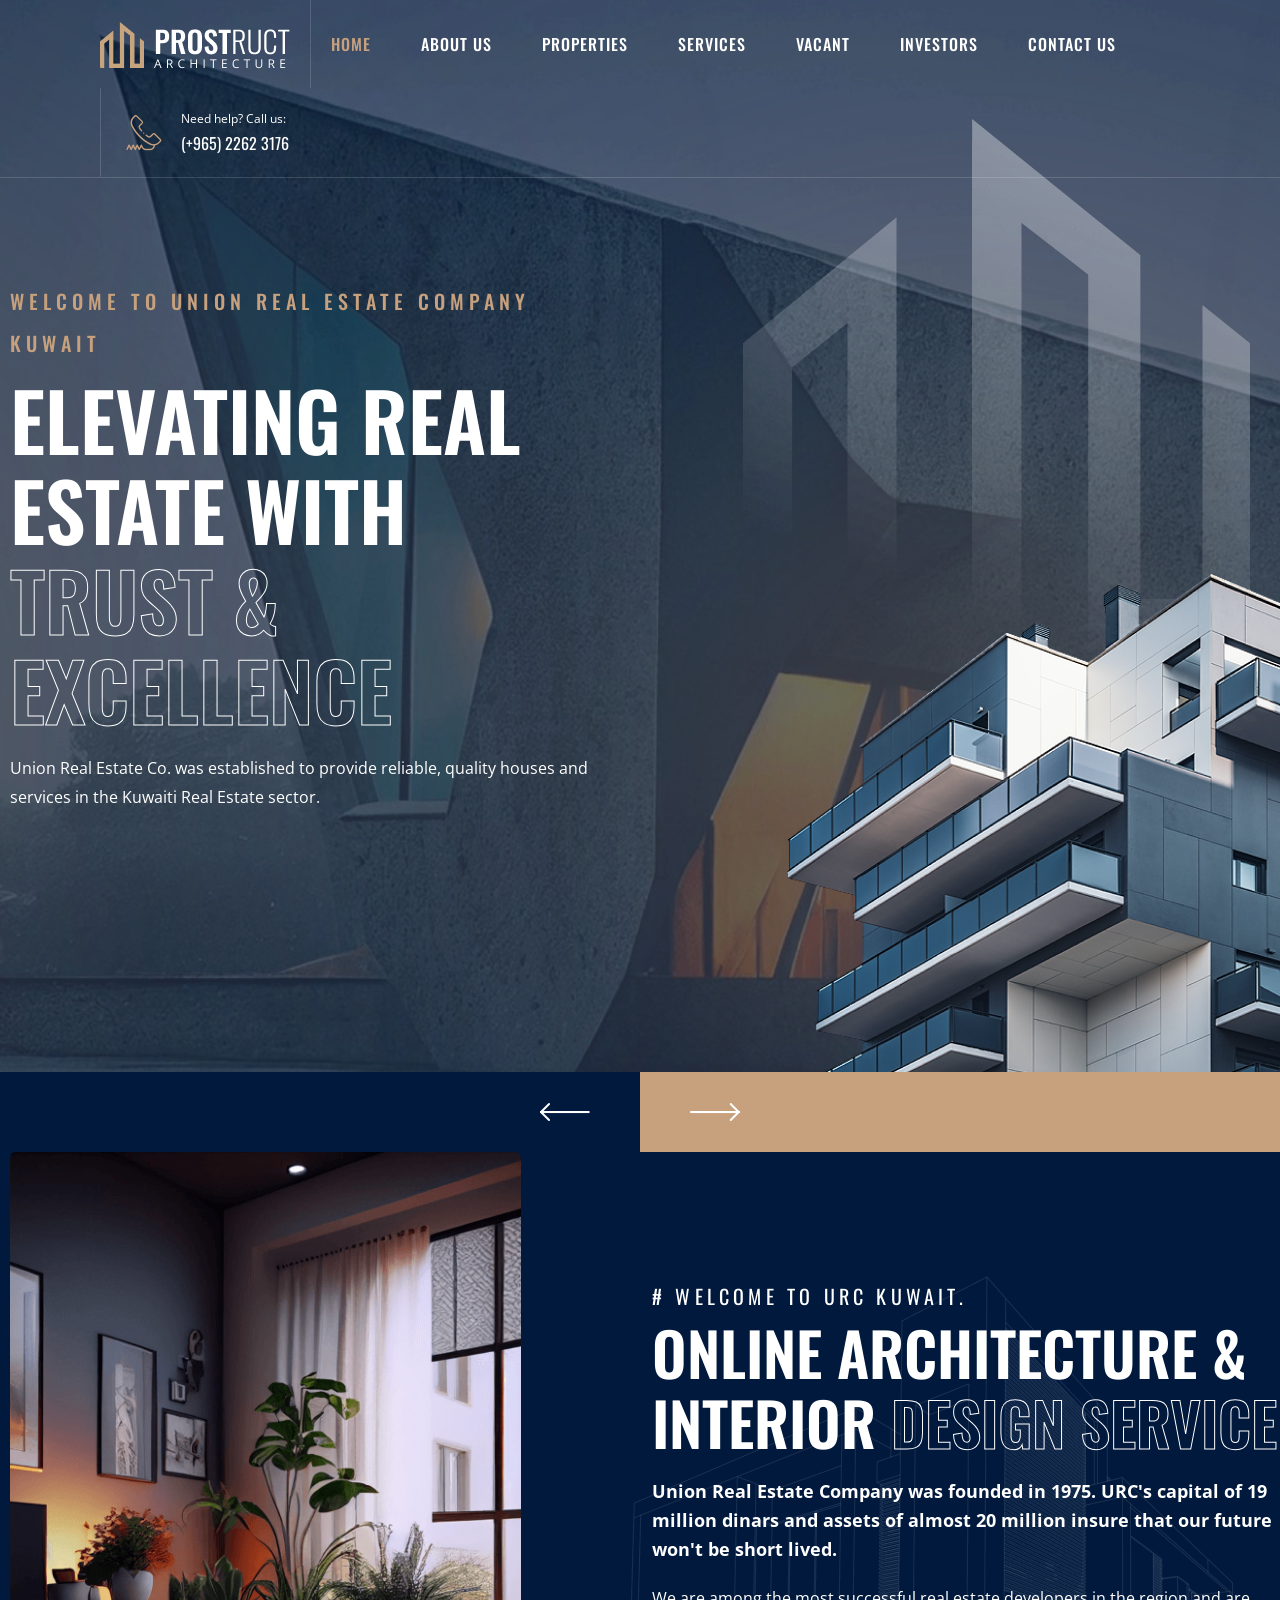
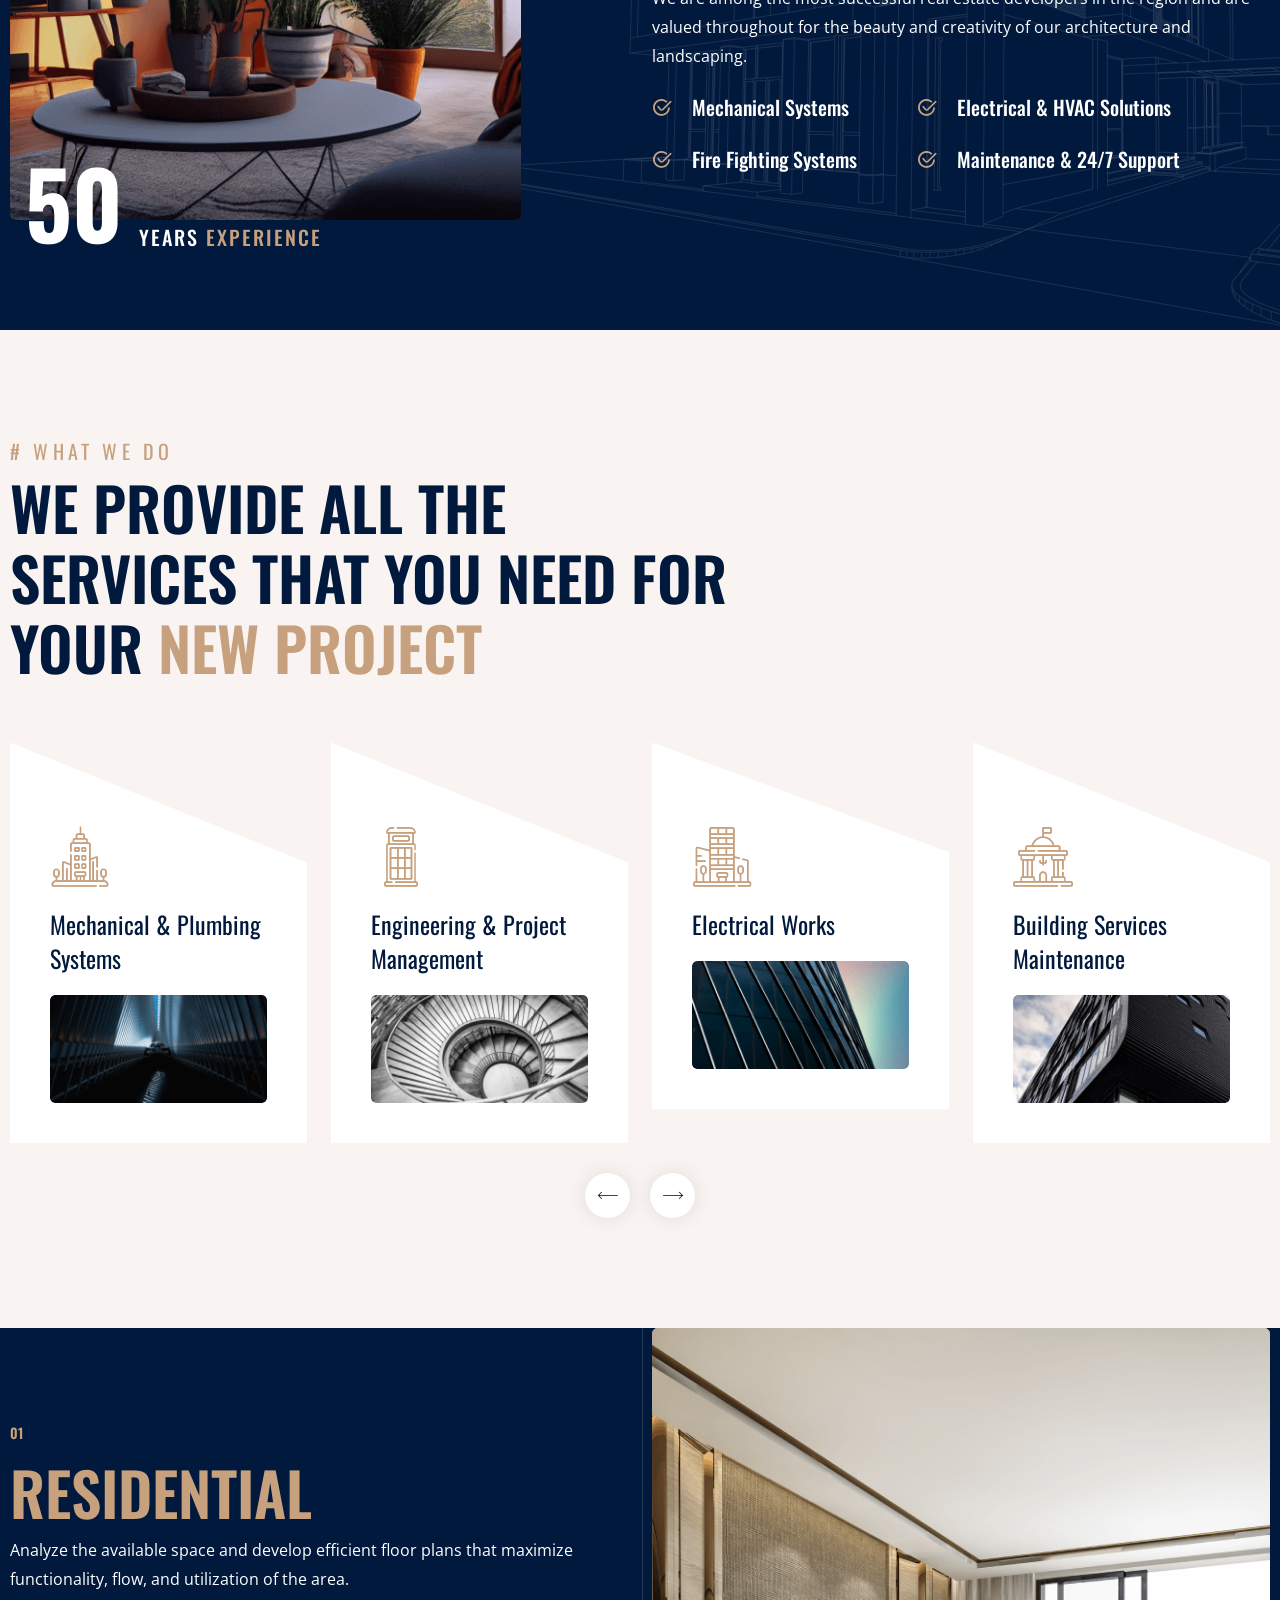
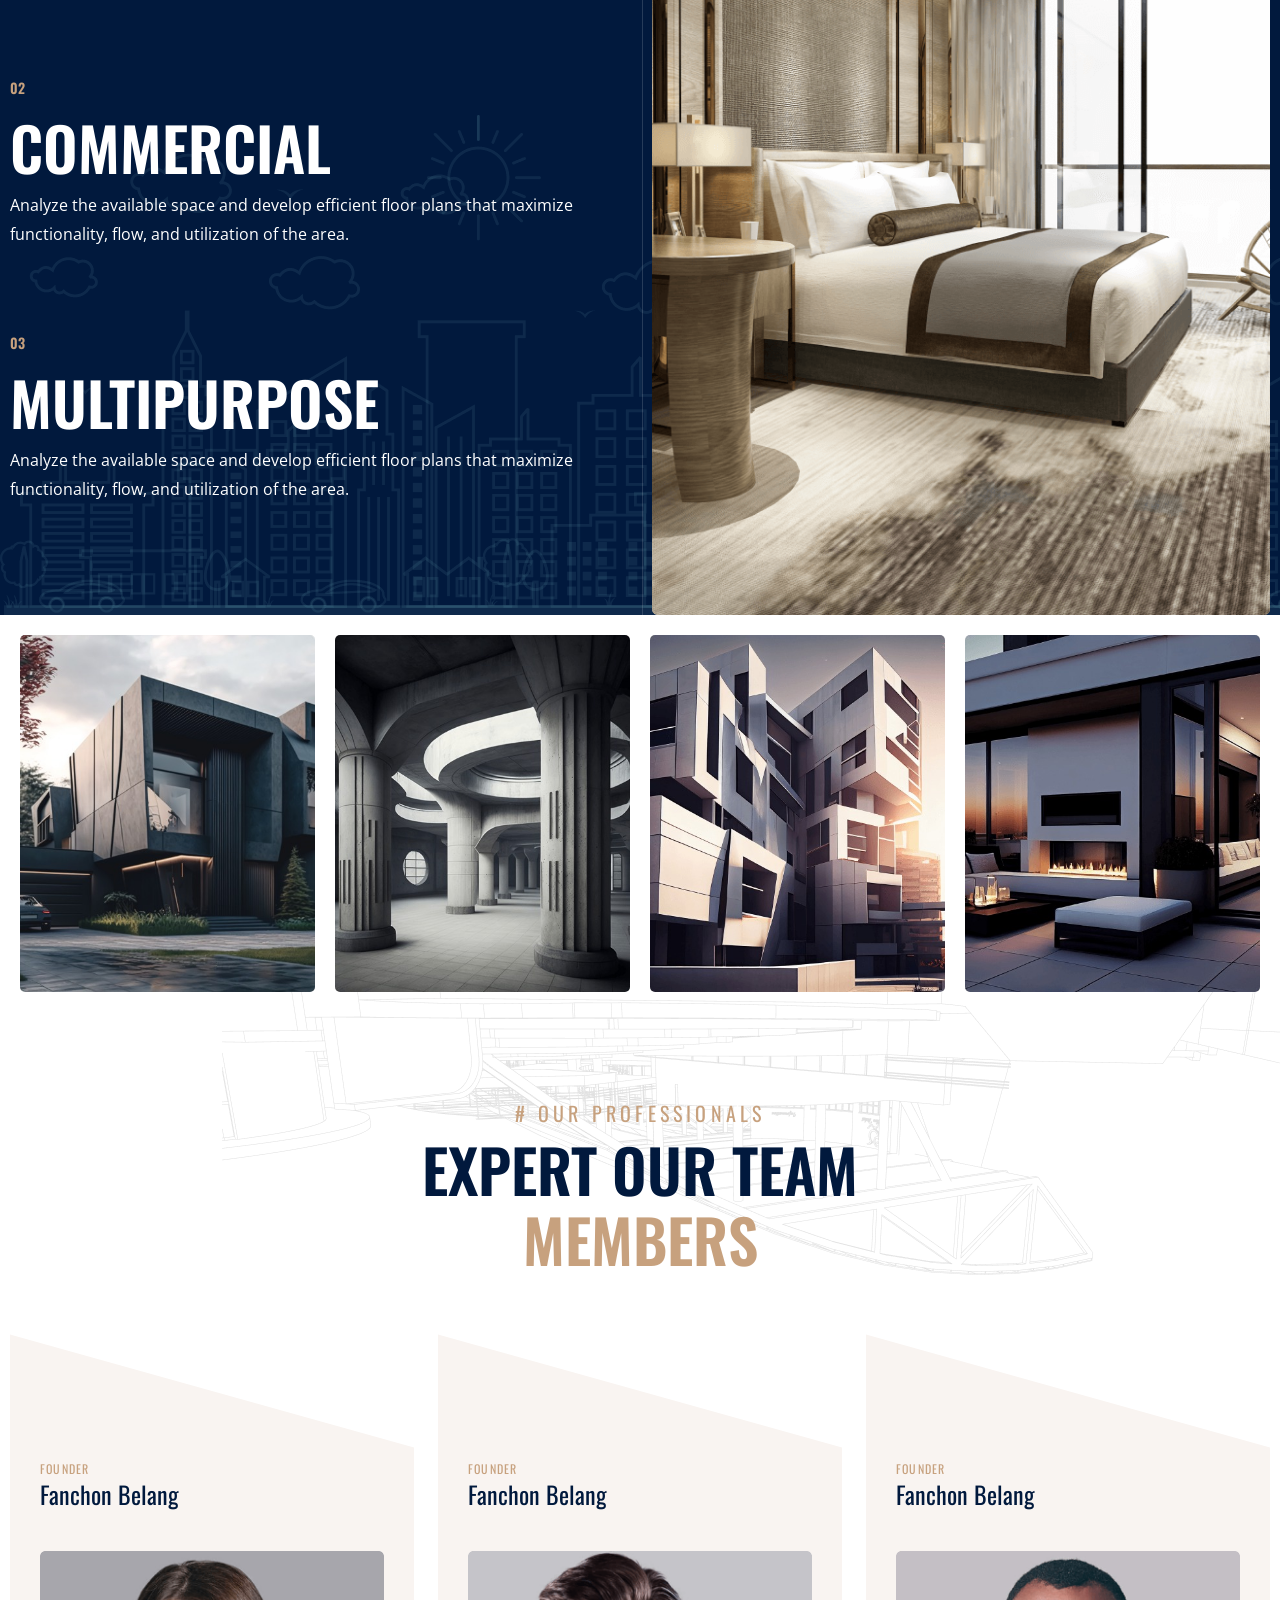
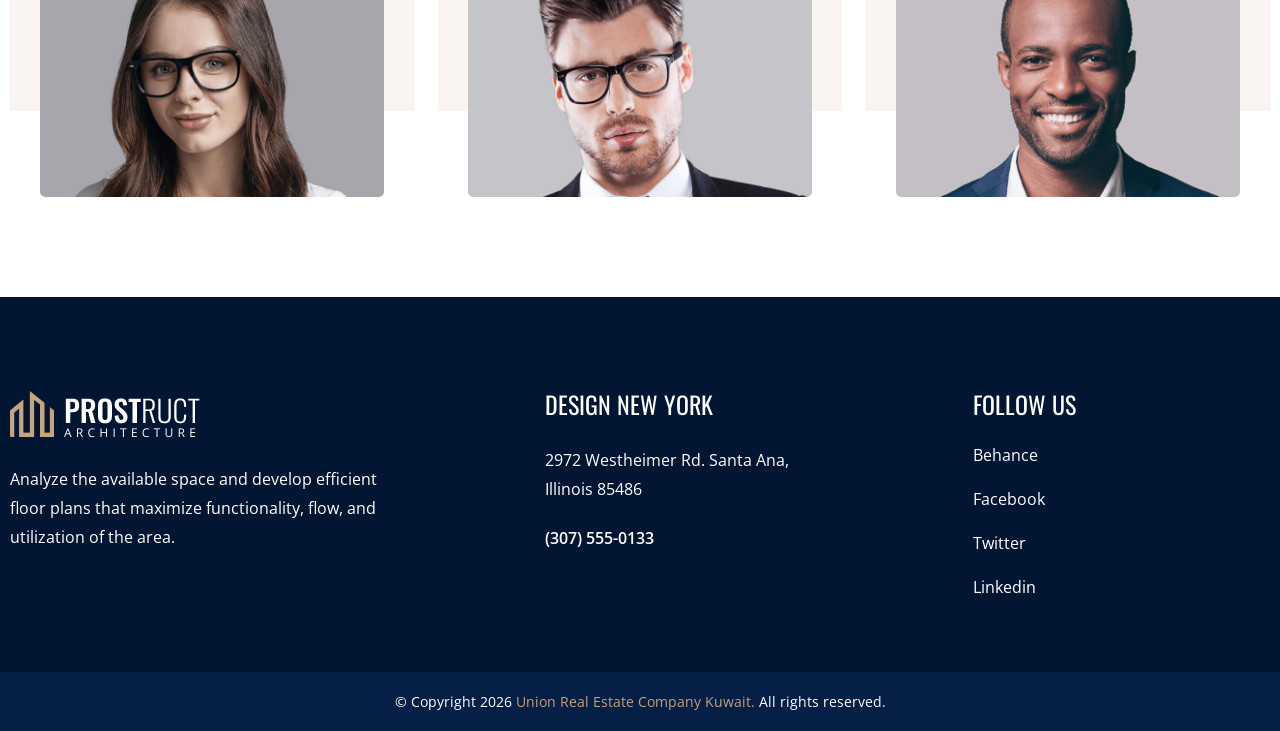
==== commit e3ffcea1: "update" ====
--- a/html/index.html
+++ b/html/index.html
@@ -124,18 +124,9 @@
                 <div class="contact-info">
                     <h4>Contact Info</h4>
                     <ul>
-                        <li>Chicago 12, Melborne City, USA</li>
-                        <li><a href="tel:+8801682648101">+88 01682648101</a></li>
-                        <li><a href="mailto:info@example.com">info@example.com</a></li>
-                    </ul>
-                </div>
-                <div class="social-links">
-                    <ul class="clearfix">
-                        <li><a href="index.html"><span class="fab fa-twitter"></span></a></li>
-                        <li><a href="index.html"><span class="fab fa-facebook-square"></span></a></li>
-                        <li><a href="index.html"><span class="fab fa-pinterest-p"></span></a></li>
-                        <li><a href="index.html"><span class="fab fa-instagram"></span></a></li>
-                        <li><a href="index.html"><span class="fab fa-youtube"></span></a></li>
+                        <li>Shaab, Ghazwa Building, Ground floor, P.O. Box 24080, Safat 13101, State of Kuwait</li>
+                        <li><a href="tel:+96522623176">(+965) 2262 3176</a></li>
+                        <li><a href="mailto:info@urckw.com">info@urckw.com</a></li>
                     </ul>
                 </div>
             </nav>
@@ -155,8 +146,8 @@
                                             <div class="sub__title">
                                                 <h6>welcome to Union Real Estate Company Kuwait</h6>
                                             </div>
-                                            <h1>With The Touch <br> of <span>prostruct</span></h1>
-                                            <p>Established to provide reliable, quality houses and services in the Kuwaiti Real Estate sector.</p>
+                                            <h1>Elevating Real Estate with<br><span>Trust &amp; Excellence</span></h1>
+                                            <p>Union Real Estate Co. was established to provide reliable, quality houses and services in the Kuwaiti Real Estate sector.</p>
                                         </div>
                                     </div>
                                 </div>
@@ -180,8 +171,8 @@
                                             <div class="sub__title">
                                                 <h6>welcome to Union Real Estate Company Kuwait</h6>
                                             </div>
-                                            <h1>With The Touch <br> of <span>prostruct</span></h1>
-                                            <p>Our success and progress is mainly attributed to the quality of service and the wide range of buildings with all facilities.</p>
+                                            <h1>Your Trusted Partner in<br><span>Quality Living</span></h1>
+                                            <p>Since then, our success and progress is mainly attributed to the quality of service and the wide range of buildings with all facilities.</p>
                                         </div>
                                     </div>
                                 </div>
@@ -208,8 +199,8 @@
                                             <div class="sub__title">
                                                 <h6>welcome to Union Real Estate Company Kuwait</h6>
                                             </div>
-                                            <h1>With The Touch <br> of <span>prostruct</span></h1>
-                                            <p>The high level of dedication and integrity offered to our clients resulted in expanding our business and focus towards new achievements.</p>
+                                            <h1>Reliable Homes.<br><span>Remarkable Living.</span></h1>
+                                            <p>The high level of dedication and integrity, offered to our clients resulted in expanding our business and focus towards new achievements.</p>
                                         </div>
                                     </div>
                                 </div>
@@ -247,24 +238,9 @@
                                             </figure>
                                         </div>
                                     </div>
-                                    <div class="vedio__button">
-                                        <a href="https://www.youtube.com/watch?v=qN3OueBm9F4&amp;feature=emb_title" class="lightbox-image video-btn" data-caption=""><span class="icon-63"></span></a>
-                                    </div>
                                     <div class="year">
-                                        <h1>25</h1>
+                                        <h1>50</h1>
                                         <h5>Years <span>Experience</span> </h5>
-                                    </div>
-                                </div>
-                            </div>
-                            <div class="col-lg-2 pl-0">
-                                <div class="watch__right">
-                                    <div class="watch__vedio">
-                                        <h4>watch </h4>
-                                        <h4> the </h4>
-                                        <h4> Video</h4>
-                                    </div>
-                                    <div class="anim-icon">
-                                        <div class="icon icons-1 float-bob-y" style="background-image: url(assets/images/icons/icon-01.png);"></div>
                                     </div>
                                 </div>
                             </div>
@@ -274,44 +250,26 @@
                         <div class="company___right__p">
                             <div class="company___right">
                                 <div class="sub__title__one">
-                                    <h6># welcome to company</h6>
+                                    <h6># welcome to URC Kuwait.</h6>
                                 </div>
                                 <div class="main__title__one">
                                     <h2>Online architecture & interior <span>Design Service</span> </h2>
                                 </div>
                                 <div class="bold___text">
-                                    <p>Specialize in preserving and restoring historical buildings, employing expertise in architectural conservation, documentation, and adaptive reuse strategies.</p>
+                                    <p>Union Real Estate Company  was  founded in 1975.   URC's  capital  of 19 million dinars and assets of almost 20 million insure that our future won't be short lived.</p>
                                 </div>
                                 <div class="normal__text">
-                                    <p>Analyze the available space and develop efficient floor plans that maximize functionality, flow, and utilization of the area. </p>
+                                    <p>We are among the most successful real estate developers in the region and are valued throughout for the beauty and creativity of our architecture and landscaping.</p>
                                 </div>
                                 <div class="desing__list">
                                     <ul>
-                                        <li><i class="icon-43"></i> Architectural Design</li>
-                                        <li><i class="icon-43"></i> Interior Design</li>
+                                        <li><i class="icon-43"></i> Mechanical Systems</li>
+                                        <li><i class="icon-43"></i> Fire Fighting Systems</li>
                                     </ul>
                                     <ul>
-                                        <li><i class="icon-43"></i> 3D Visualization</li>
-                                        <li><i class="icon-43"></i> Space Planning</li>
+                                        <li><i class="icon-43"></i> Electrical &amp; HVAC Solutions</li>
+                                        <li><i class="icon-43"></i> Maintenance &amp; 24/7 Support</li>
                                     </ul>
-                                </div>
-                                <div class="company__man__info">
-                                    <div class="man__pic__name">
-                                        <div class="man___image">
-                                            <figure>
-                                                <img src="assets/images/resource/man-01.png" alt="">
-                                            </figure>
-                                        </div>
-                                        <div class="man__name">
-                                            <h4>Wade Warren</h4>
-                                            <p>Marketing Coordinator</p>
-                                        </div>
-                                    </div>
-                                    <div class="man__signature">
-                                        <figure>
-                                            <img src="assets/images/resource/signature.png" alt="">
-                                        </figure>
-                                    </div>
                                 </div>
                             </div>
                         </div>
@@ -341,7 +299,7 @@
                                 <i class="icon-28"></i>
                             </div>
                             <div class="what___text">
-                                <h4>Architectural <br> Design</h4>
+                                <h4>Mechanical &amp; Plumbing Systems</h4>
                             </div>
                             <div class="what__image">
                                 <figure>
@@ -359,7 +317,7 @@
                                 <i class="icon-13"></i>
                             </div>
                             <div class="what___text">
-                                <h4>Interior <br> Design </h4>
+                                <h4>Engineering &amp; Project Management</h4>
                             </div>
                             <div class="what__image">
                                 <figure>
@@ -377,7 +335,7 @@
                                 <i class="icon-47"></i>
                             </div>
                             <div class="what___text">
-                                <h4>3D <br> Visualization </h4>
+                                <h4>Electrical Works</h4>
                             </div>
                             <div class="what__image">
                                 <figure>
@@ -395,7 +353,7 @@
                                 <i class="icon-45"></i>
                             </div>
                             <div class="what___text">
-                                <h4>Space <br> Planning </h4>
+                                <h4>Building Services Maintenance</h4>
                             </div>
                             <div class="what__image">
                                 <figure>
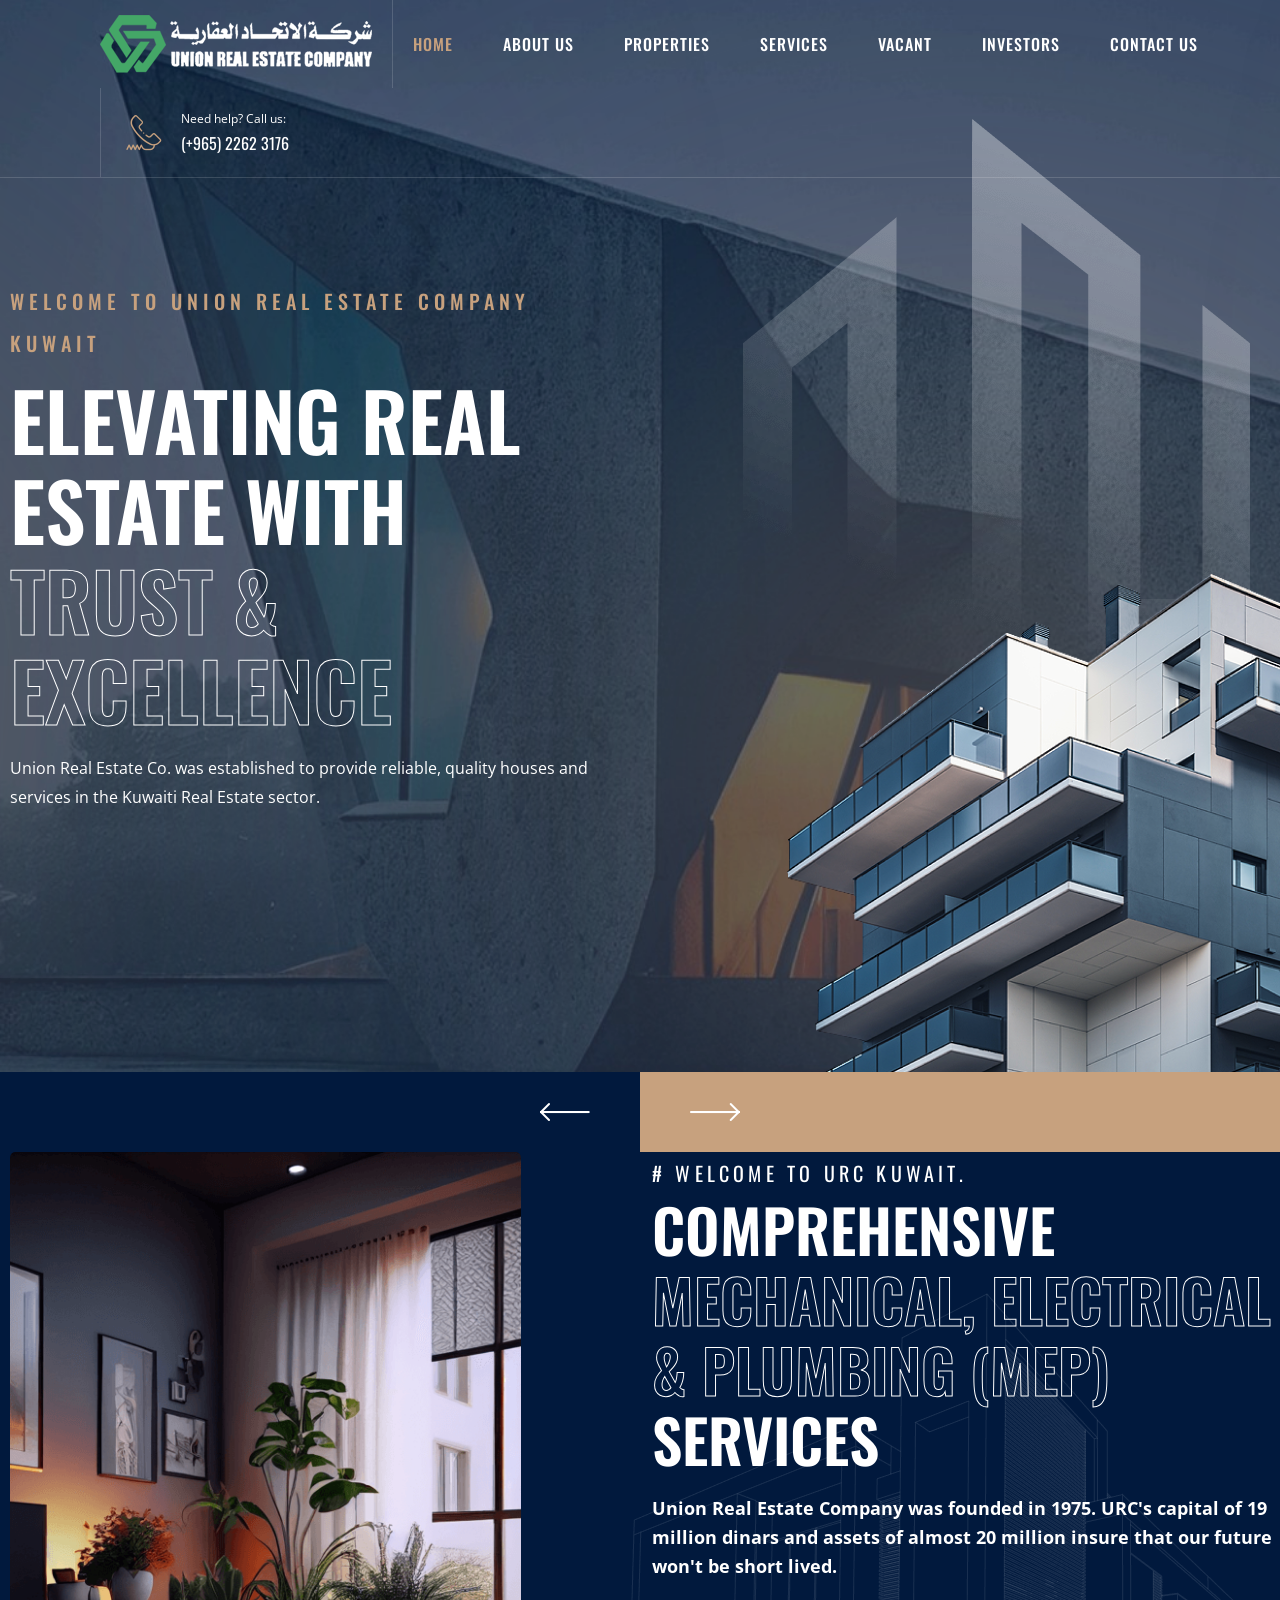
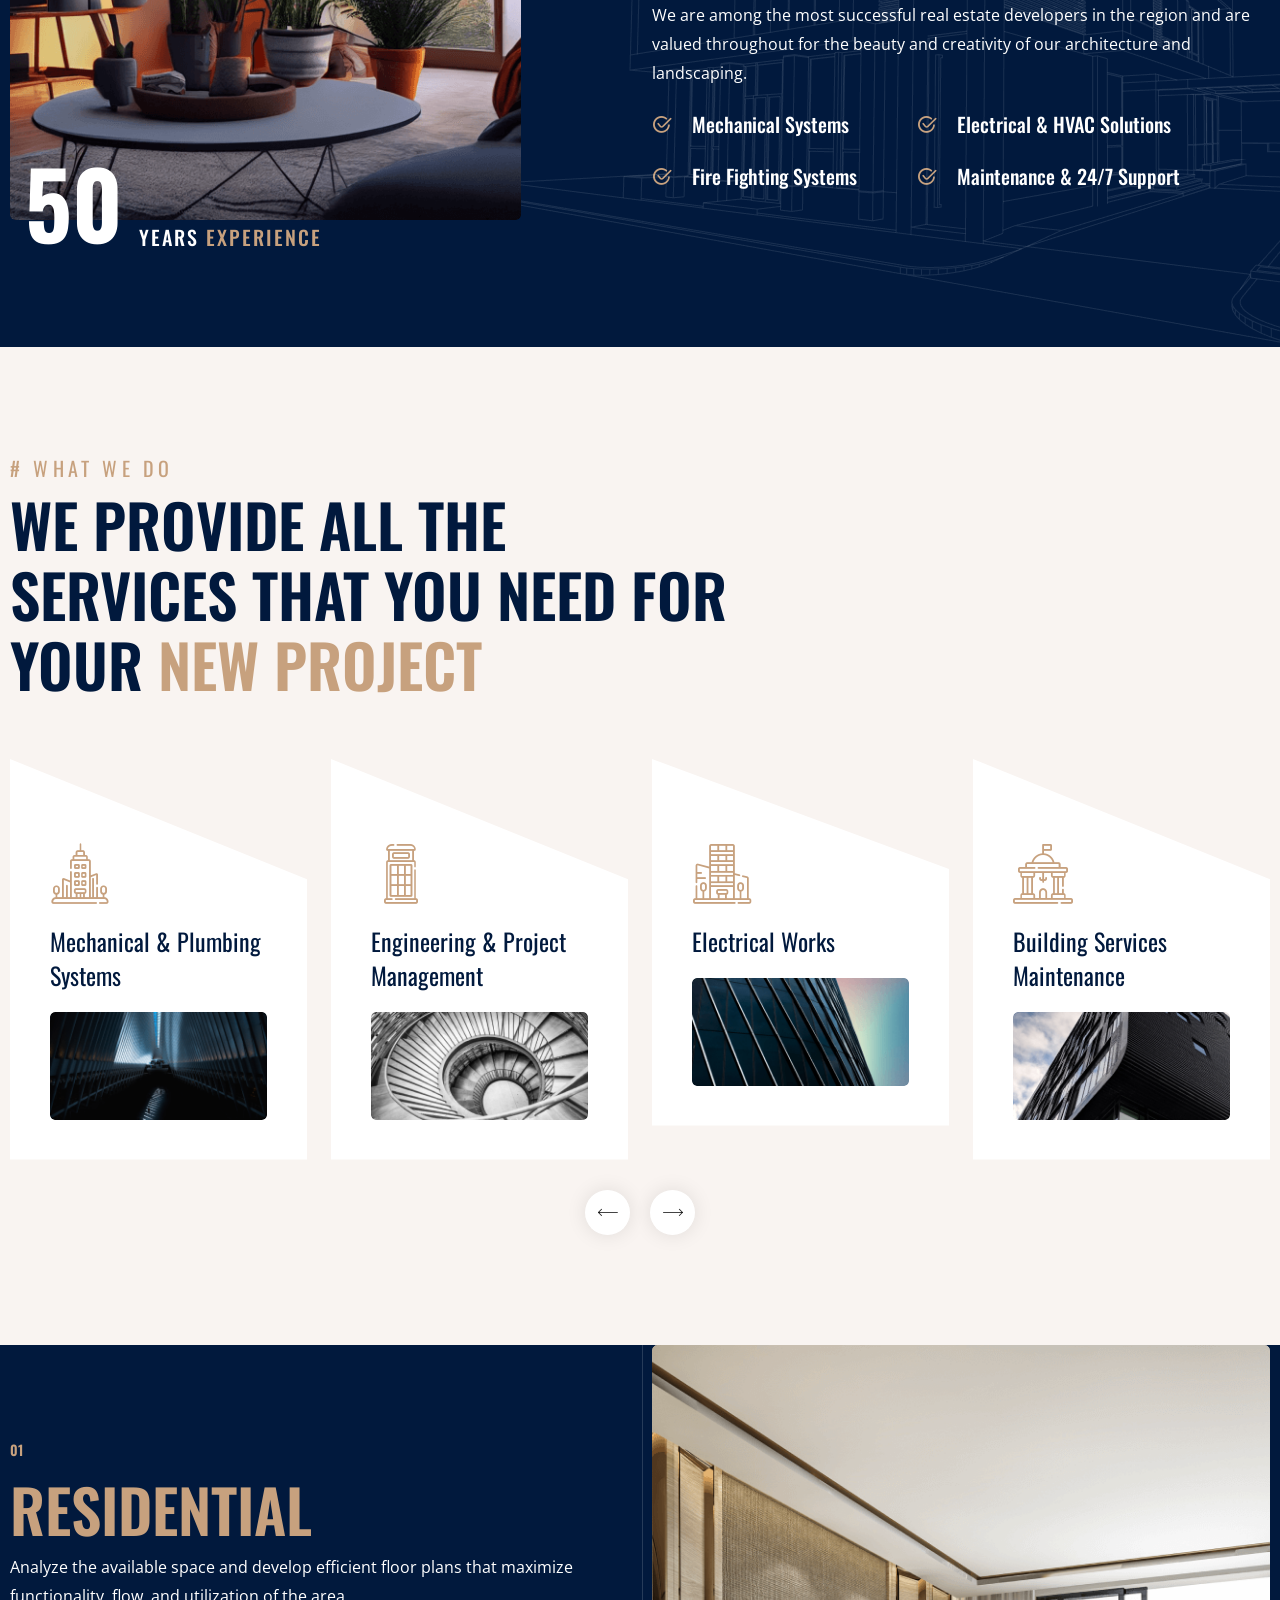
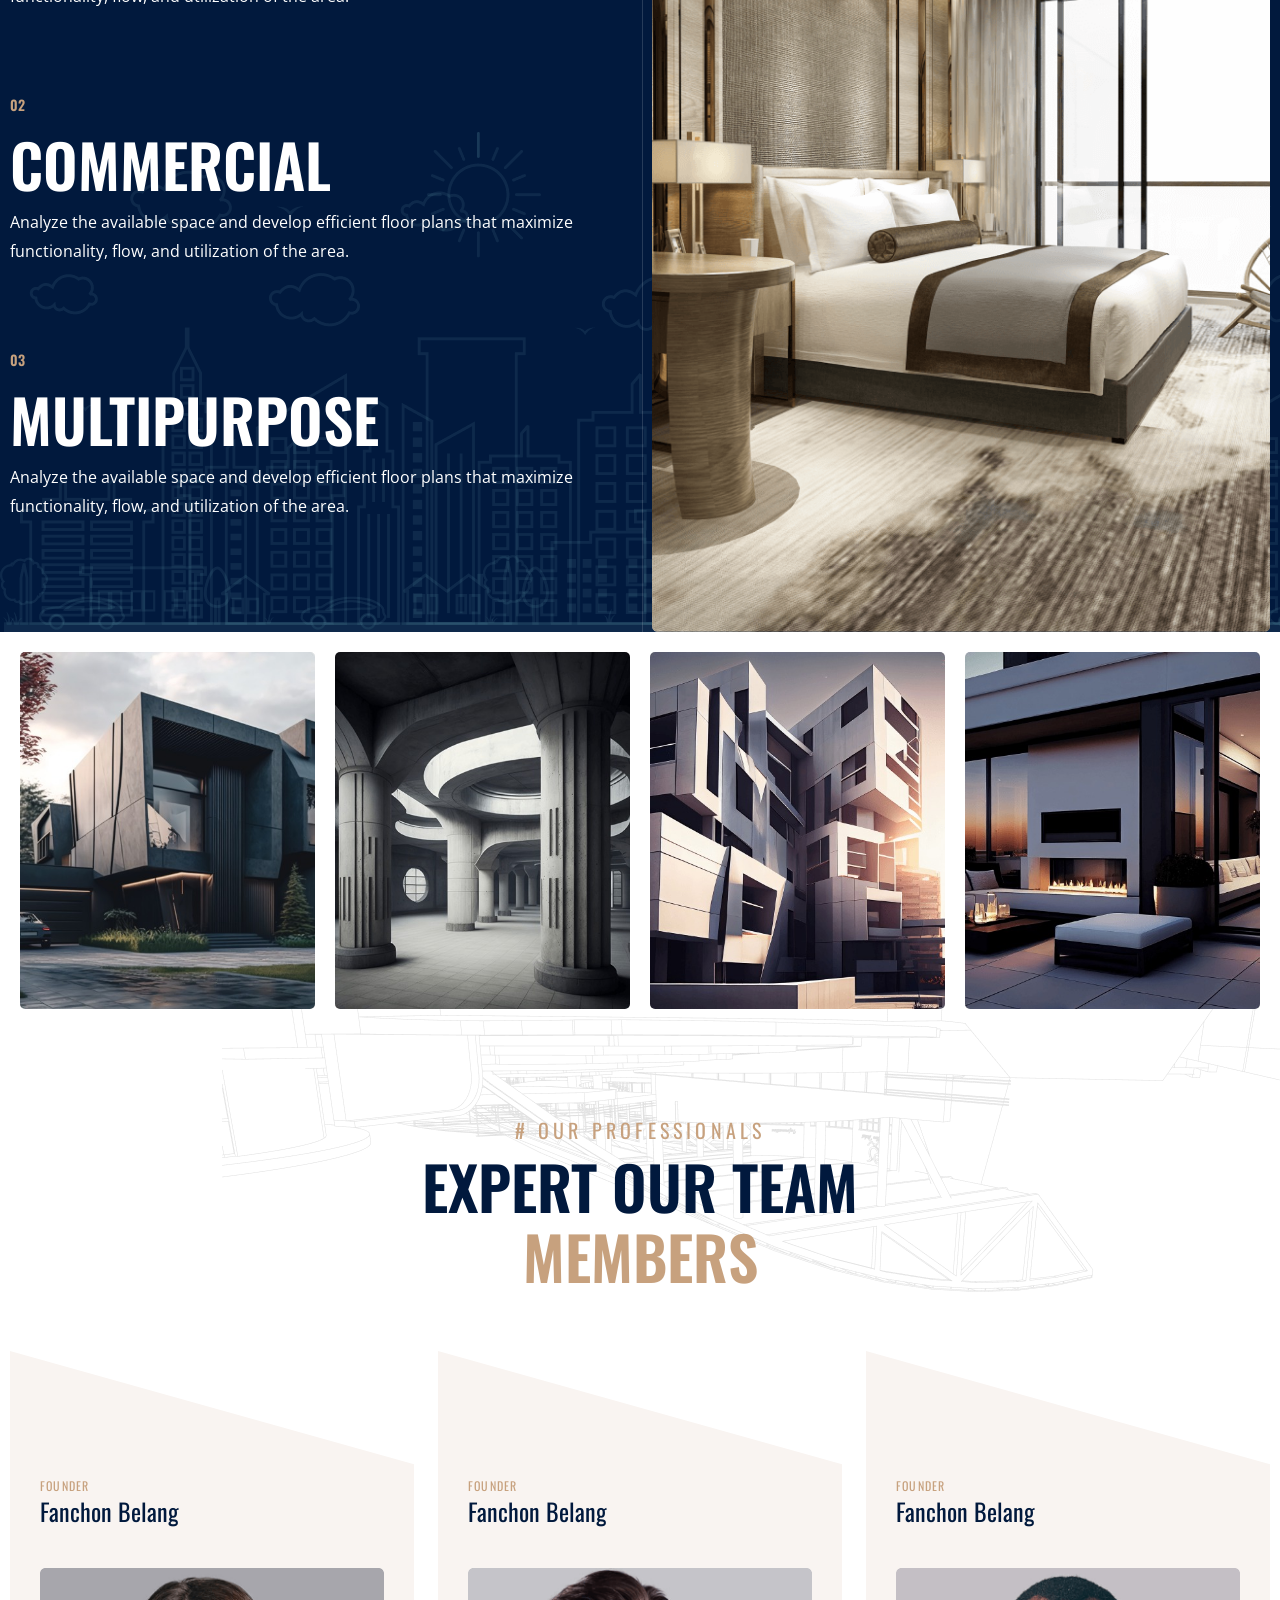
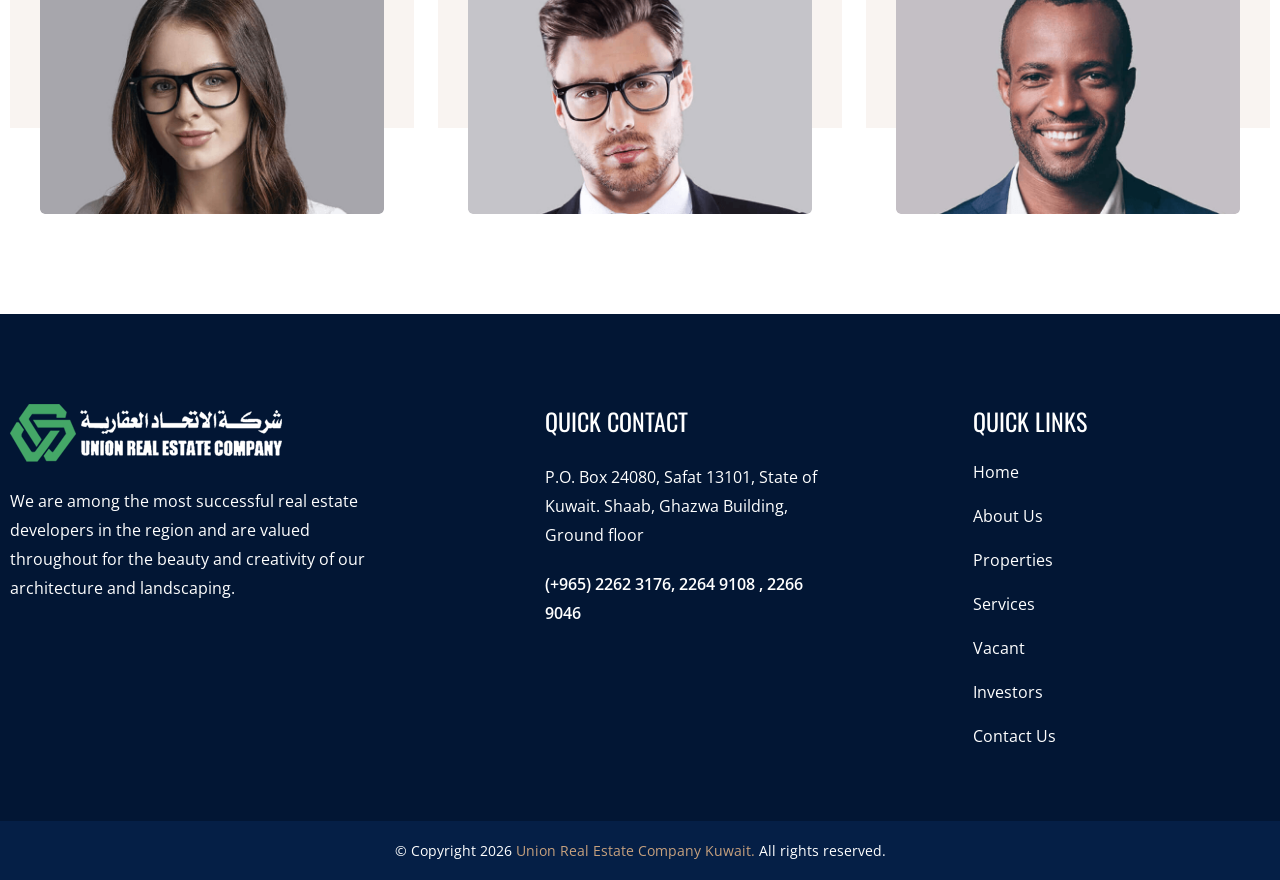
==== commit 008b9c98: "update" ====
--- a/html/index.html
+++ b/html/index.html
@@ -42,7 +42,7 @@
                         <span></span>
                         <span></span>
                         <span></span>
-                        <h2>URCKW</h2>
+                        <img src="assets/images/loader.png" alt="" class="preloader__logo">
                     </div>
                 </div>
             </div>
@@ -253,7 +253,7 @@
                                     <h6># welcome to URC Kuwait.</h6>
                                 </div>
                                 <div class="main__title__one">
-                                    <h2>Online architecture & interior <span>Design Service</span> </h2>
+                                    <h2>Comprehensive <span>Mechanical, Electrical & Plumbing (MEP) </span>Services</h2>
                                 </div>
                                 <div class="bold___text">
                                     <p>Union Real Estate Company  was  founded in 1975.   URC's  capital  of 19 million dinars and assets of almost 20 million insure that our future won't be short lived.</p>
@@ -619,7 +619,7 @@
                                         </figure>
                                     </div>
                                     <div class="normal__text">
-                                        <p>Analyze the available space and develop efficient floor plans that maximize functionality, flow, and utilization of the area. </p>
+                                        <p>We are among the most successful real estate developers in the region and are valued throughout for the beauty and creativity of our architecture and landscaping.</p>
                                     </div>
                                 </div>
                             </div>
@@ -627,13 +627,13 @@
                             <div class="col-lg-3 col-md-6 colsm-12">
                                 <div class="footer__middle">
                                     <div class="footer__title">
-                                        <h4>Design New York</h4>
+                                        <h4>Quick Contact</h4>
                                     </div>
                                     <div class="normal__text">
-                                        <p>2972 Westheimer Rd. Santa Ana, Illinois 85486 </p>
+                                        <p>P.O. Box 24080, Safat 13101, State of Kuwait. Shaab, Ghazwa Building, Ground floor</p>
                                     </div>
                                     <div class="phone">
-                                        <a href="tell:(307)555-0133">(307) 555-0133</a>
+                                        <a href="tell:(965) 2262 3176">(+965) 2262 3176, 2264 9108 , 2266 9046</a>
                                     </div>
                                 </div>
                             </div>
@@ -641,14 +641,17 @@
                             <div class="col-lg-3 col-md-6 colsm-12">
                                 <div class="footer__right">
                                     <div class="footer__title">
-                                        <h4>Follow Us</h4>
+                                        <h4>Quick Links</h4>
                                     </div>
                                     <div class="footer__link">
                                         <ul>
-                                            <li><a href="#">Behance</a></li>
-                                            <li><a href="#">Facebook</a></li>
-                                            <li><a href="#">Twitter</a></li>
-                                            <li><a href="#">Linkedin</a></li>
+                                            <li><a href="index.html">Home</a></li>
+                                            <li><a href="about.html">About Us</a></li>
+                                            <li><a href="properties.html">Properties</a></li>
+                                            <li><a href="services.html">Services</a></li>
+                                            <li><a href="services.html">Vacant</a></li>
+                                            <li><a href="services.html">Investors</a></li>
+                                            <li><a href="contact.html">Contact Us</a></li>
                                         </ul>
                                     </div>
                                 </div>
@@ -672,33 +675,6 @@
             <span class="icon-58"></span>
         </button>
         <!--scroll to top end -->
-
-        <!-- search-popup -->
-        <div id="search-popup" class="search-popup">
-            <div class="close-search"><i></i></div>
-            <div class="popup-inner">
-                <div class="overlay-layer"></div>
-                <div class="search-form">
-                    <form method="post" action="https://test.valorwide.com/prostruct/index.html">
-                        <div class="form-group">
-                            <fieldset>
-                                <input type="search" class="form-control" name="search-input" value="" placeholder="Search Here" required >
-                                <input type="submit" value="Search Now!" class="theme-btn style-four">
-                            </fieldset>
-                        </div>
-                    </form>
-                    <h3>Recent Search Keywords</h3>
-                    <ul class="recent-searches">
-                        <li><a href="index.html">Safety Tips</a></li>
-                        <li><a href="index.html">Filteration</a></li>
-                        <li><a href="index.html">Accessories</a></li>
-                        <li><a href="index.html">Tools</a></li>
-                        <li><a href="index.html">Design</a></li>
-                    </ul>
-                </div>
-            </div>
-        </div>
-        <!-- search-popup end -->
     </div>
 
 
--- a/html/assets/css/style.css
+++ b/html/assets/css/style.css
@@ -140,8 +140,8 @@
   background-repeat: no-repeat;
 }
 .main-header .logo-box .logo img{
-  width: 190px;
-  height: 53px;
+  width: 272px;
+  height: 58px;
 }
 .main-header .menu-area {
   z-index: 1;
@@ -603,7 +603,7 @@
   position:relative;
   padding:40px 25px;
   text-align:left; 
-  max-width: 200px; 
+  max-width: 272px; 
 }
 
 .mobile-menu-visible{
